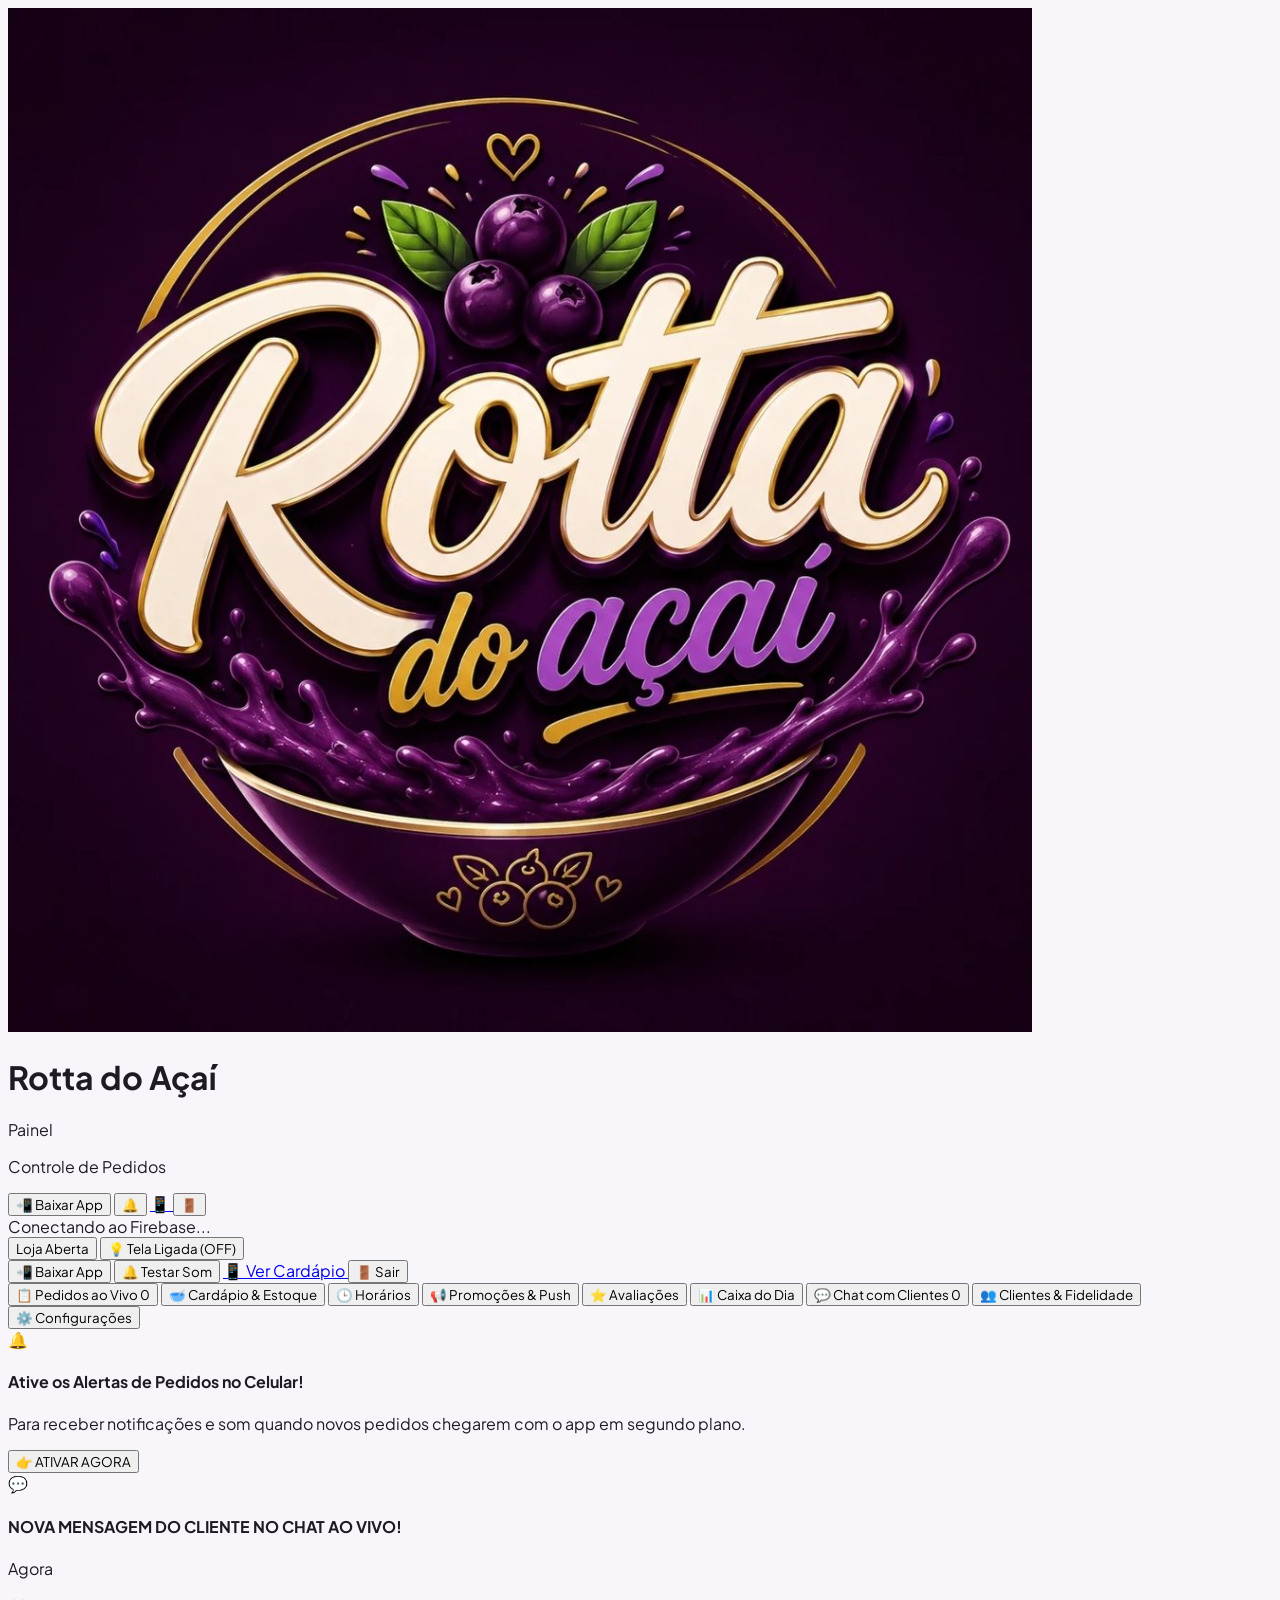
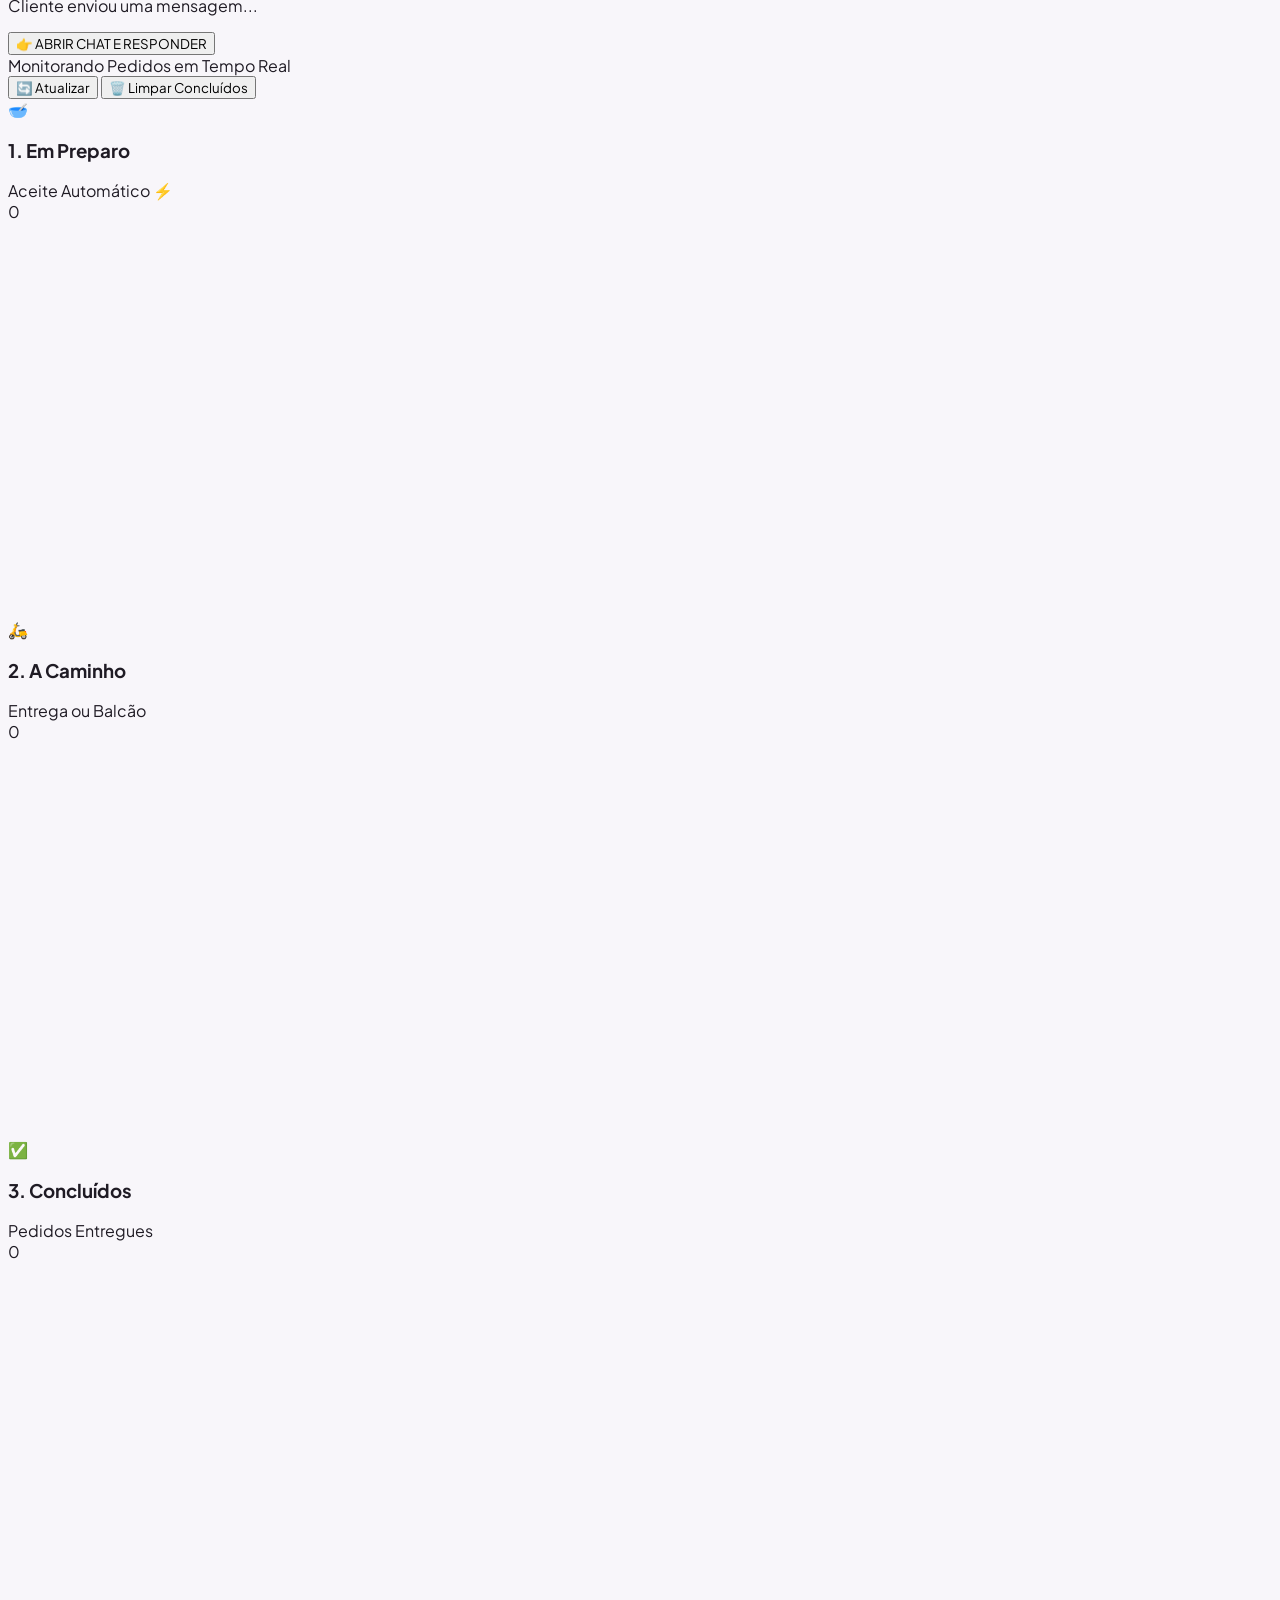
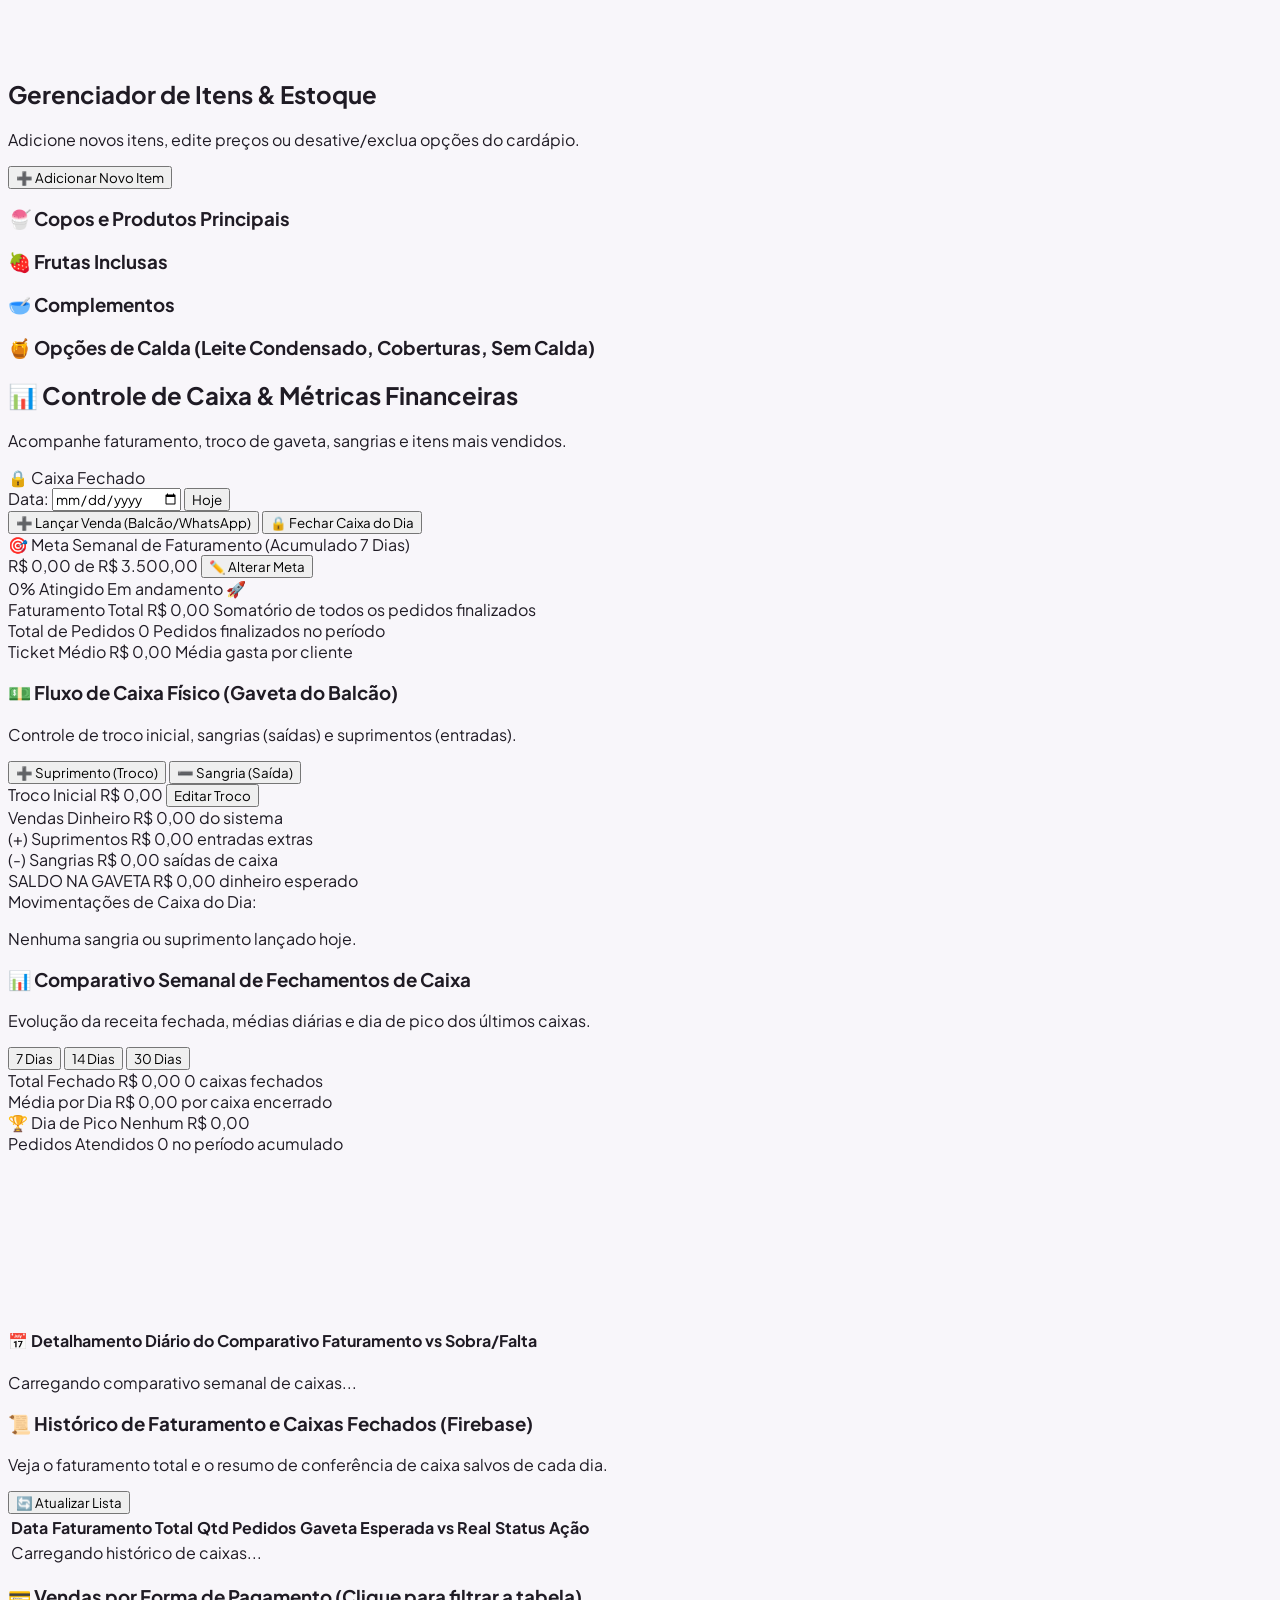
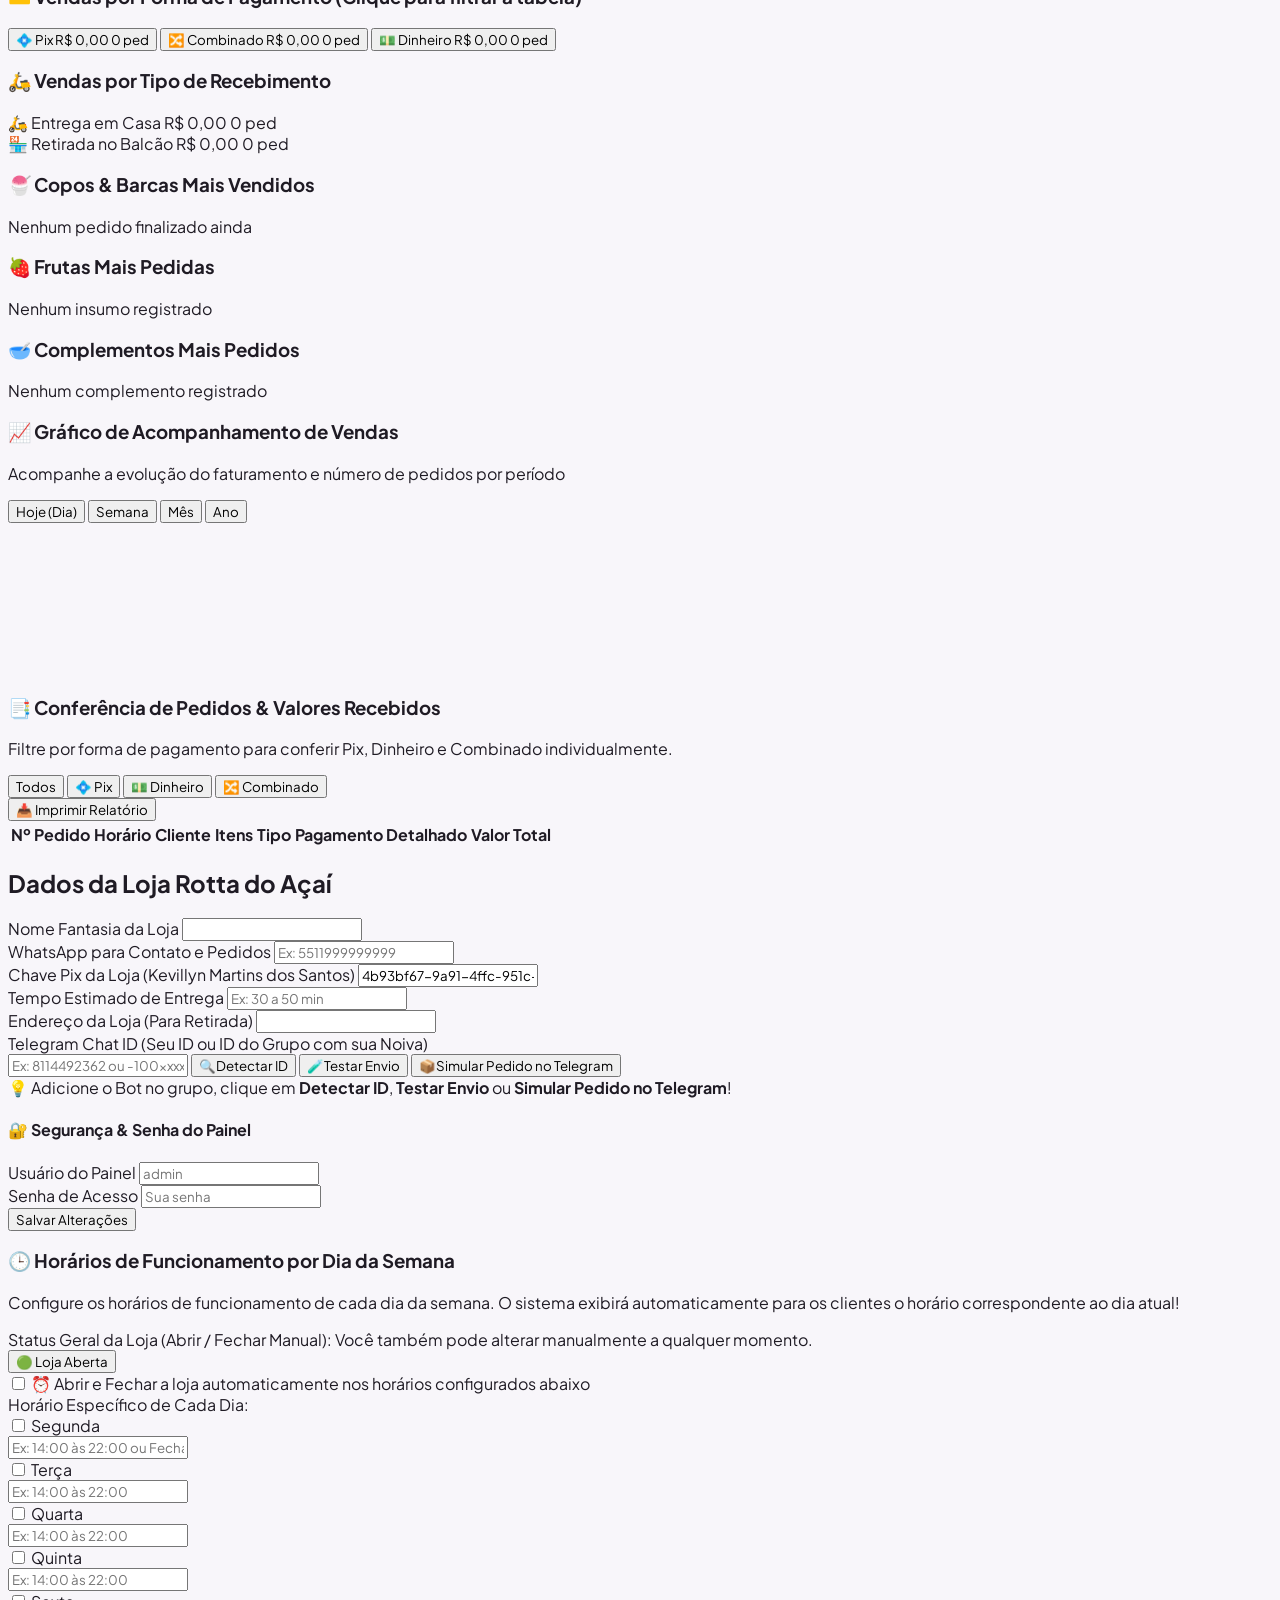
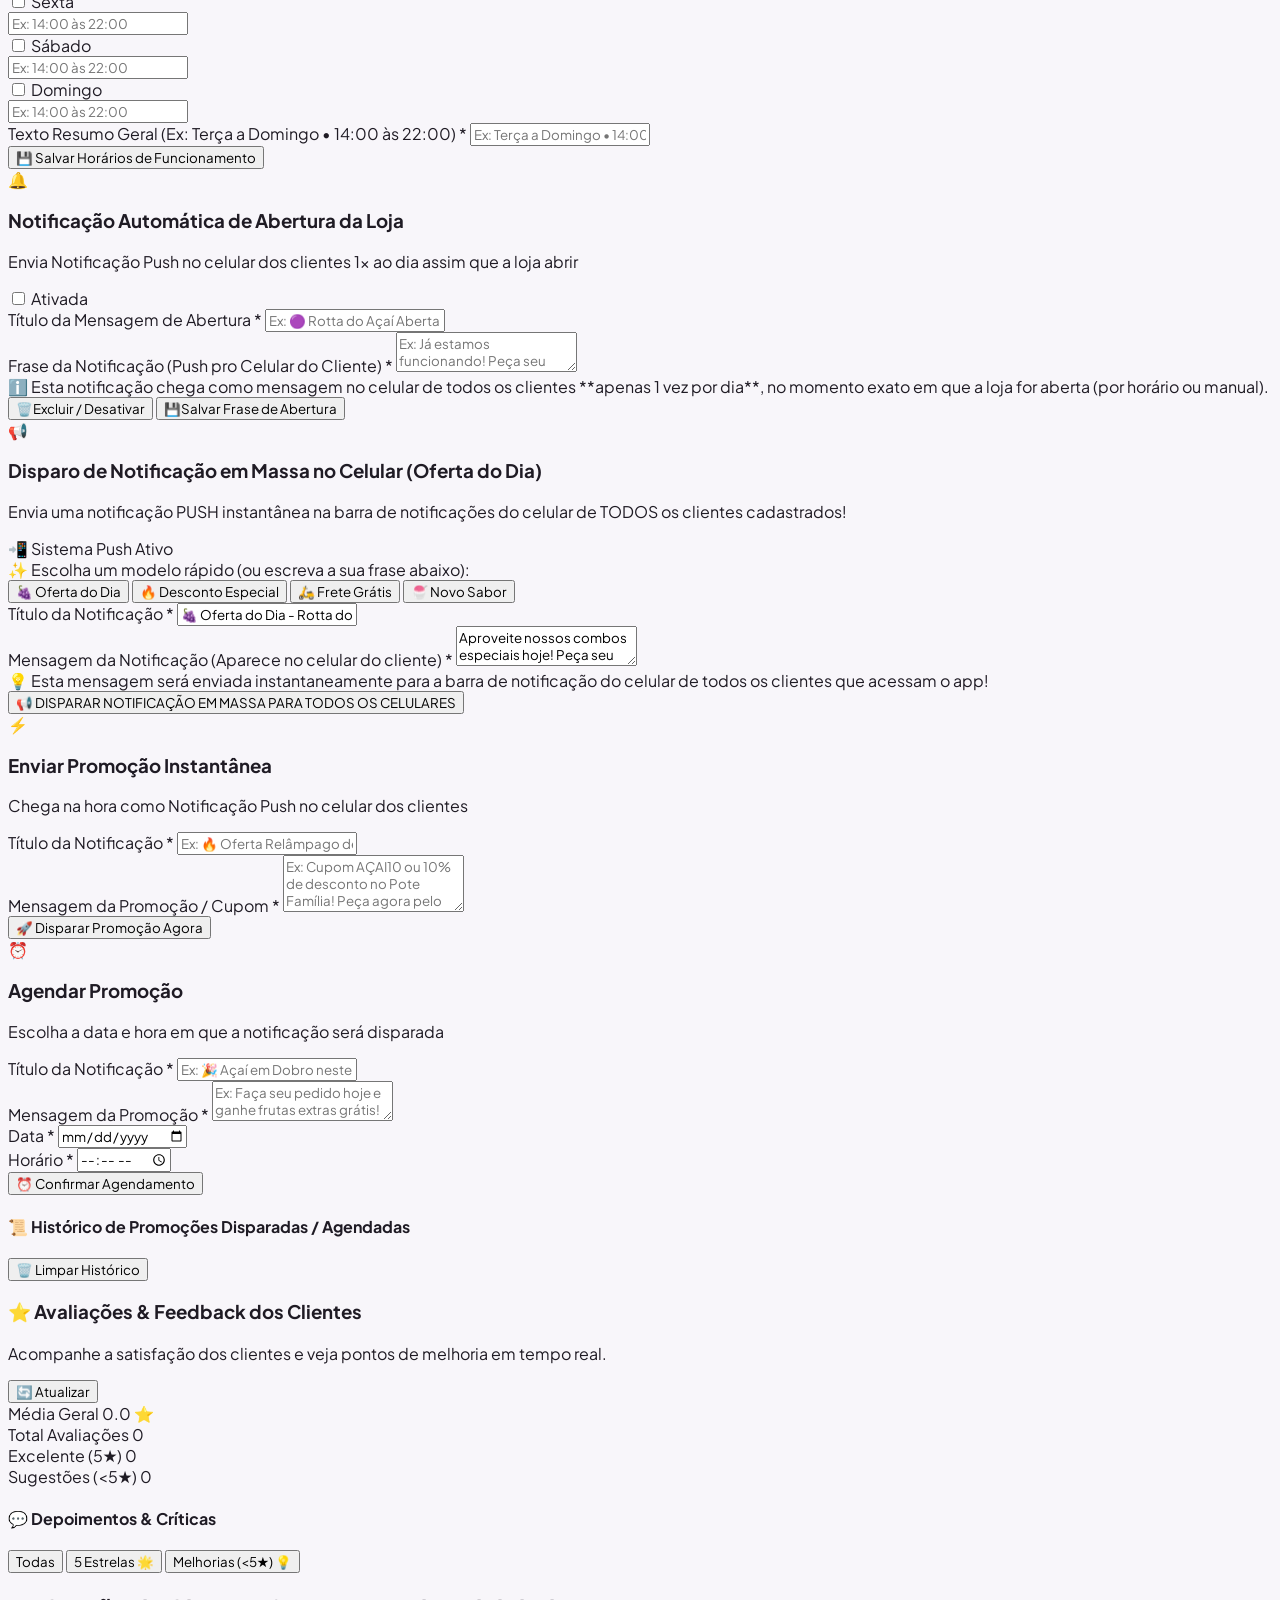
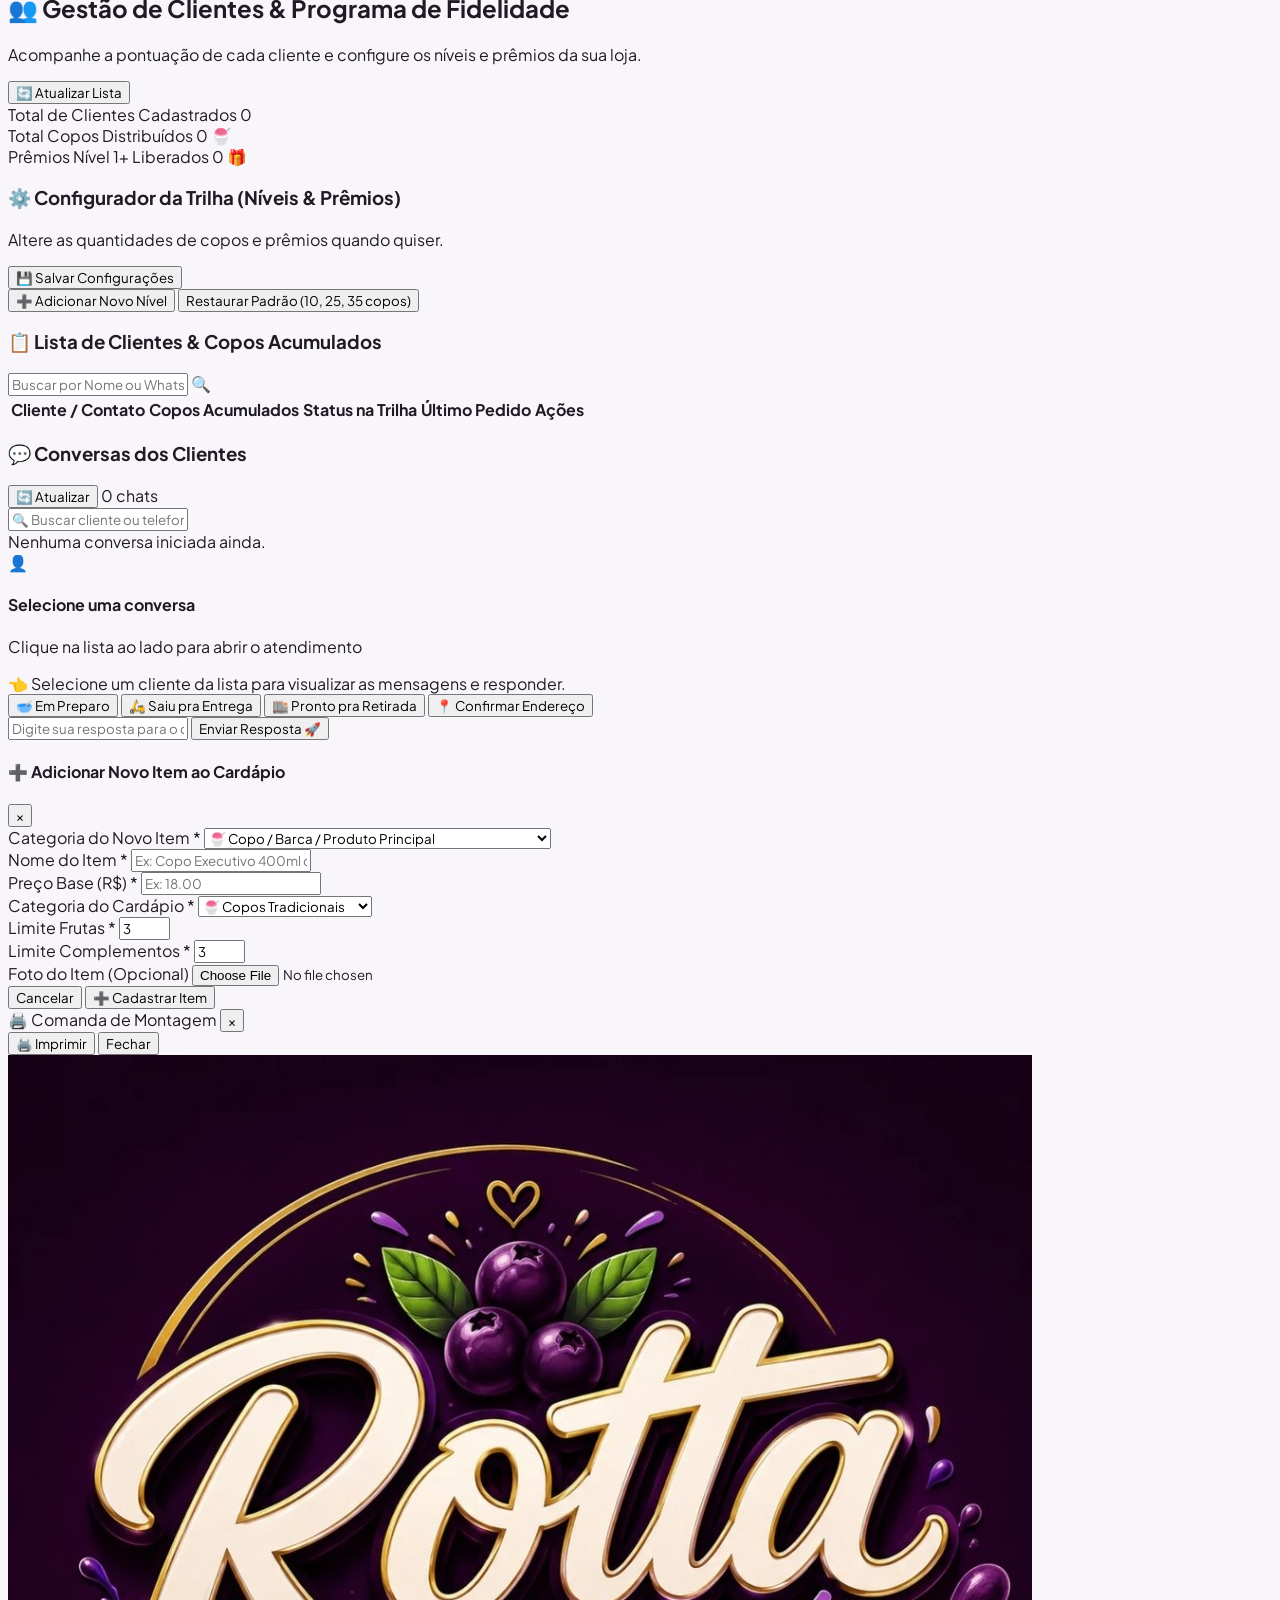
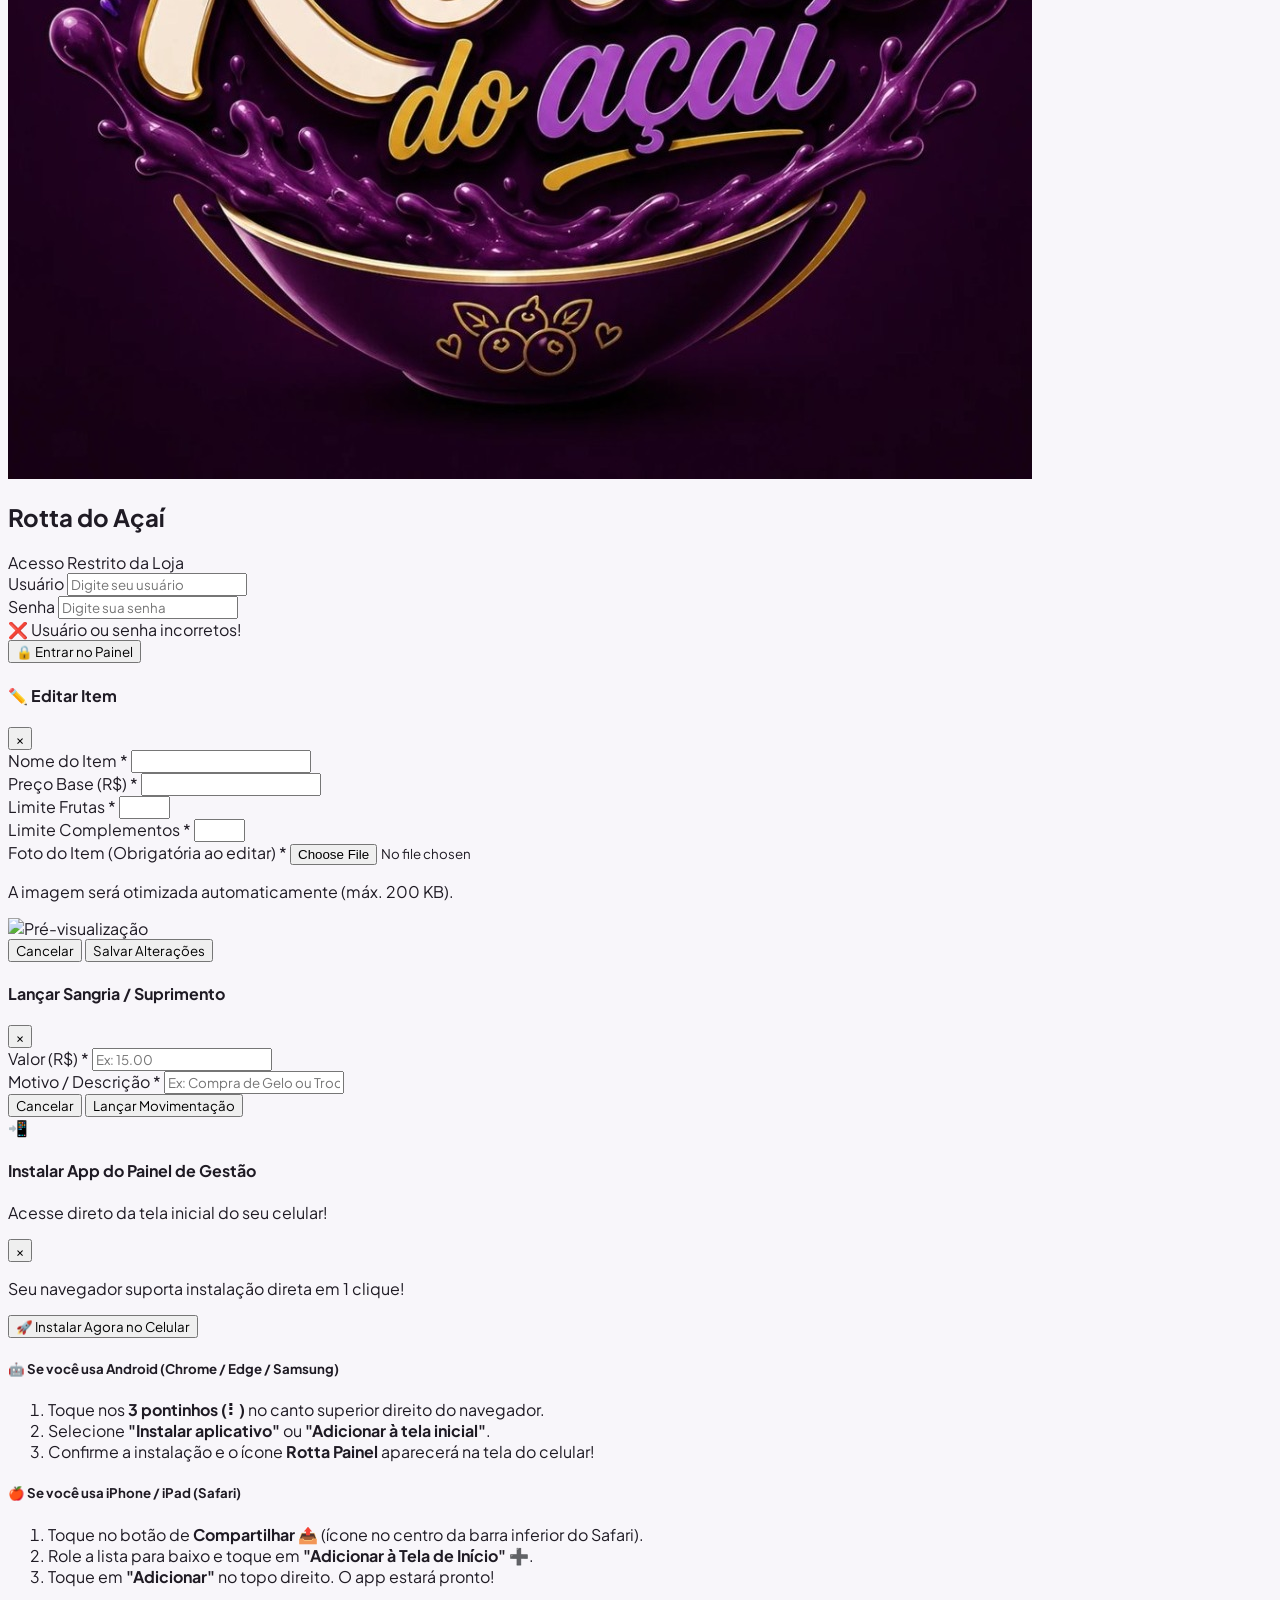
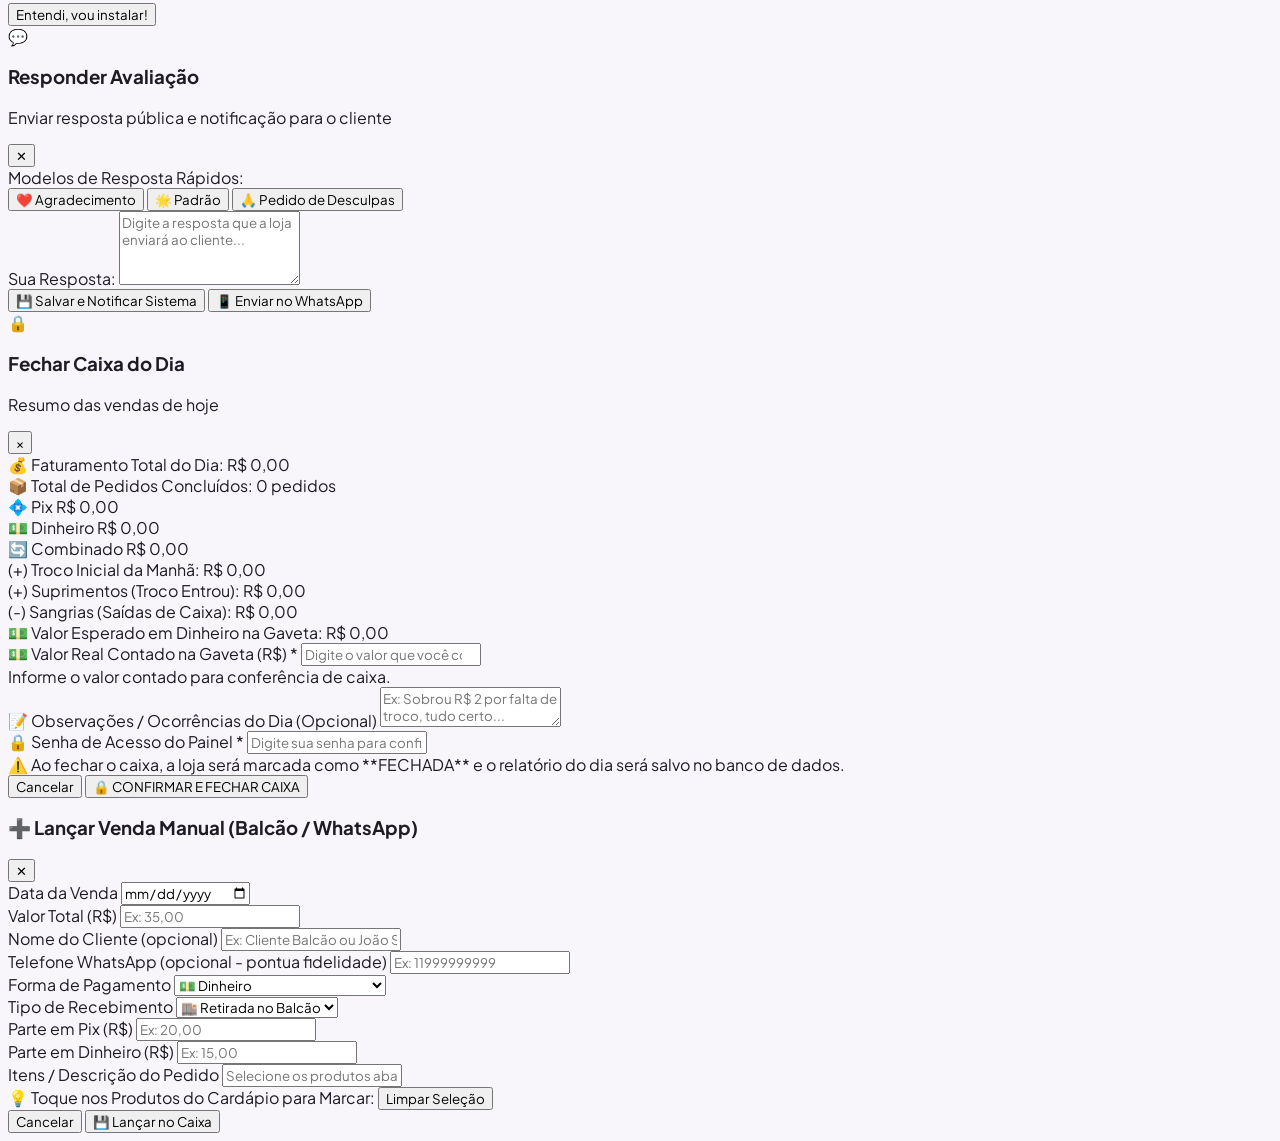
==== painel.html @ 2c7c7d67 "v102: Make sendChatMessage await REST patch write and add manual 🔄 Refresh button to chat panel" ====
<!DOCTYPE html>
<html lang="pt-BR">
<head>
  <meta charset="UTF-8">
  <meta name="viewport" content="width=device-width, initial-scale=1.0">
  <title>Rotta do Açaí | Painel de Gestão & Pedidos ao Vivo</title>

  <!-- PWA Meta Tags -->
  <link rel="manifest" href="manifest-painel.json">
  <meta name="theme-color" content="#4c0867">
  <meta name="apple-mobile-web-app-capable" content="yes">
  <meta name="apple-mobile-web-app-status-bar-style" content="black-translucent">
  <meta name="apple-mobile-web-app-title" content="Rotta Painel">
  <link rel="apple-touch-icon" href="assets/logo.jpg">
  
  <!-- Chart.js para Gráficos de Vendas -->
  <script src="https://cdn.jsdelivr.net/npm/chart.js"></script>

  <!-- Tailwind CSS -->
  <script src="https://cdn.tailwindcss.com"></script>
  <script>
    tailwind.config = {
      theme: {
        extend: {
          colors: {
            acai: {
              50: '#fdf8ff',
              100: '#f5e8fd',
              500: '#8b1bb7',
              600: '#6c1090',
              700: '#4c0867',
              800: '#320444',
              900: '#1e022b',
            },
            gold: {
              300: '#fde047',
              400: '#facc15',
              500: '#f5a623',
              600: '#d97706',
            }
          }
        }
      }
    }
  </script>

  <!-- Estilos Customizados -->
  <link rel="stylesheet" href="assets/styles.css">
</head>
<body class="bg-gray-100 text-gray-900 min-h-screen flex flex-col antialiased">

  <header class="bg-acai-900 text-white sticky top-0 z-40 border-b border-acai-700/80 shadow-md max-w-full overflow-hidden">
    <div class="max-w-7xl mx-auto px-3 sm:px-4 py-2.5 sm:py-3 flex flex-col md:flex-row md:items-center justify-between gap-2.5">
      
      <!-- Identificação da Loja & Ações Rápida Mobile -->
      <div class="flex items-center justify-between w-full md:w-auto">
        <div class="flex items-center space-x-2.5">
          <img src="assets/logo.jpg" alt="Rotta do Açaí" class="w-9 h-9 sm:w-10 sm:h-10 rounded-full border-2 border-gold-500 object-cover shadow shrink-0">
          <div>
            <div class="flex items-center space-x-1.5 flex-wrap">
              <h1 class="font-extrabold text-sm sm:text-base text-white">Rotta do Açaí</h1>
              <span class="text-[10px] sm:text-[11px] bg-purple-800/80 text-gold-400 font-semibold px-2 py-0.5 rounded border border-purple-600">
                Painel
              </span>
            </div>
            <p class="text-[11px] sm:text-xs text-purple-200">Controle de Pedidos</p>
          </div>
        </div>

        <!-- Botões de Ação Rápida Versão Mobile -->
        <div class="flex items-center gap-1.5 md:hidden">
          <button onclick="openInstallAppModal()" title="Baixar App de Gestão" class="px-2.5 py-1.5 rounded-xl bg-purple-700 hover:bg-purple-600 text-gold-300 border border-purple-500 text-xs font-bold transition flex items-center space-x-1 shadow">
            <span>📲</span>
            <span class="text-[11px] font-black">Baixar App</span>
          </button>
          <button onclick="testAudioAlert()" title="Testar toque de novo pedido" class="p-2 rounded-xl bg-acai-800 text-gold-400 border border-acai-600 text-xs font-semibold hover:bg-acai-700 transition">
            🔔
          </button>
          <a href="index.html" target="_blank" title="Ver Cardápio" class="p-2 rounded-xl bg-gold-500 text-acai-950 font-extrabold text-xs shadow hover:bg-gold-400 transition">
            📱
          </a>
          <button onclick="handlePanelLogout()" title="Sair do Painel" class="p-2 rounded-xl bg-red-900/60 text-red-200 border border-red-700/60 text-xs font-semibold hover:bg-red-800 transition">
            🚪
          </button>
        </div>
      </div>

      <!-- Status do Firebase e da Loja -->
      <div class="flex flex-wrap items-center justify-between sm:justify-end gap-2 w-full md:w-auto">
        <!-- Status do Banco de Dados Firebase -->
        <div id="firebase-status-badge" class="flex-1 sm:flex-initial flex items-center justify-center space-x-1.5 px-2.5 py-1.5 rounded-xl text-[11px] sm:text-xs font-bold bg-purple-950/80 text-yellow-300 border border-purple-700/60 shadow shrink-0 truncate">
          <span id="firebase-status-dot" class="w-2 h-2 rounded-full bg-yellow-400 animate-ping shrink-0"></span>
          <span id="firebase-status-text" class="truncate">Conectando ao Firebase...</span>
        </div>

        <!-- Chave Liga/Desliga Loja Aberta -->
        <button id="btn-toggle-store-status" onclick="toggleStoreOpenStatus()" class="flex-1 sm:flex-initial flex items-center justify-center space-x-2 px-3 py-1.5 rounded-xl font-bold text-[11px] sm:text-xs bg-emerald-600 hover:bg-emerald-700 text-white shadow transition shrink-0">
          <span class="w-2 h-2 rounded-full bg-white animate-pulse shrink-0"></span>
          <span id="store-status-text">Loja Aberta</span>
        </button>

        <!-- Manter Tela Ligada (Modo Cozinha) -->
        <button id="btn-wake-lock" onclick="toggleWakeLock()" title="Manter Tela do Celular Ligada na Cozinha" class="px-3 py-1.5 rounded-xl bg-purple-950/80 hover:bg-purple-900 text-purple-300 border border-purple-700/60 text-[11px] sm:text-xs font-bold transition flex items-center space-x-1.5 shadow shrink-0">
          <span id="wake-lock-status-text">💡 Tela Ligada (OFF)</span>
        </button>

        <!-- Botões de Ação Desktop -->
        <div class="hidden md:flex items-center space-x-2">
          <button onclick="openInstallAppModal()" title="Baixar / Instalar App de Gestão no Celular" class="px-3 py-1.5 rounded-xl bg-purple-700 hover:bg-purple-600 text-gold-300 border border-purple-500 text-xs font-bold shadow flex items-center space-x-1.5 transition">
            <span>📲</span>
            <span>Baixar App</span>
          </button>
          <button onclick="testAudioAlert()" title="Testar toque de novo pedido" class="px-3 py-1.5 rounded-xl bg-acai-800 hover:bg-acai-700 text-gold-400 border border-acai-600 text-xs font-semibold flex items-center space-x-1.5 transition">
            <span>🔔</span>
            <span>Testar Som</span>
          </button>
          <a href="index.html" target="_blank" class="px-3.5 py-1.5 rounded-xl bg-gold-500 hover:bg-gold-400 text-acai-950 font-extrabold text-xs shadow flex items-center space-x-1.5 transition">
            <span>📱</span>
            <span>Ver Cardápio</span>
          </a>
          <button onclick="handlePanelLogout()" title="Sair do Painel" class="px-3 py-1.5 rounded-xl bg-red-900/60 hover:bg-red-800 text-red-200 border border-red-700/60 text-xs font-semibold flex items-center space-x-1 transition">
            <span>🚪</span>
            <span>Sair</span>
          </button>
        </div>
      </div>

    </div>

    <!-- Navegação por Abas (Rolagem Horizontal sem quebrar texto) -->
    <div class="max-w-7xl mx-auto px-3 sm:px-4 flex space-x-1.5 overflow-x-auto border-t border-acai-800 pt-1.5 pb-1.5 no-scrollbar max-w-full">
      <button onclick="switchTab('kanban')" id="tab-btn-kanban" class="tab-button px-3.5 py-2 text-xs font-bold rounded-xl transition bg-acai-800 text-gold-400 flex items-center space-x-1.5 shrink-0 whitespace-nowrap">
        <span>📋 Pedidos ao Vivo</span>
        <span id="kanban-new-badge" class="bg-red-500 text-white text-[10px] px-1.5 py-0.2 rounded-full hidden">0</span>
      </button>
      <button onclick="switchTab('estoque')" id="tab-btn-estoque" class="tab-button px-3.5 py-2 text-xs font-bold rounded-xl transition text-purple-200 hover:bg-acai-800 flex items-center space-x-1.5 shrink-0 whitespace-nowrap">
        <span>🥣 Cardápio & Estoque</span>
      </button>
      <button onclick="switchTab('horarios')" id="tab-btn-horarios" class="tab-button px-3.5 py-2 text-xs font-bold rounded-xl transition text-purple-200 hover:bg-acai-800 flex items-center space-x-1.5 shrink-0 whitespace-nowrap">
        <span>🕒 Horários</span>
      </button>
      <button onclick="switchTab('promocoes')" id="tab-btn-promocoes" class="tab-button px-3.5 py-2 text-xs font-bold rounded-xl transition text-purple-200 hover:bg-acai-800 flex items-center space-x-1.5 shrink-0 whitespace-nowrap">
        <span>📢 Promoções & Push</span>
      </button>
      <button onclick="switchTab('avaliacoes')" id="tab-btn-avaliacoes" class="tab-button px-3.5 py-2 text-xs font-bold rounded-xl transition text-purple-200 hover:bg-acai-800 flex items-center space-x-1.5 shrink-0 whitespace-nowrap">
        <span>⭐ Avaliações</span>
      </button>
      <button onclick="switchTab('caixa')" id="tab-btn-caixa" class="tab-button px-3.5 py-2 text-xs font-bold rounded-lg transition text-purple-200 hover:bg-acai-800 flex items-center space-x-1.5 shrink-0 whitespace-nowrap">
        <span>📊 Caixa do Dia</span>
      </button>
      <button onclick="switchTab('chat')" id="tab-btn-chat" class="tab-button px-3.5 py-2 text-xs font-bold rounded-xl transition text-purple-200 hover:bg-acai-800 flex items-center space-x-1.5 shrink-0 whitespace-nowrap relative">
        <span>💬 Chat com Clientes</span>
        <span id="painel-chat-badge" class="bg-rose-500 text-white text-[10px] px-1.5 py-0.2 rounded-full hidden">0</span>
      </button>
      <button onclick="switchTab('fidelidade')" id="tab-btn-fidelidade" class="tab-button px-3.5 py-2 text-xs font-bold rounded-lg transition text-purple-200 hover:bg-acai-800 flex items-center space-x-1.5 shrink-0 whitespace-nowrap">
        <span>👥 Clientes & Fidelidade</span>
      </button>
      <button onclick="switchTab('config')" id="tab-btn-config" class="tab-button px-3.5 py-2 text-xs font-bold rounded-lg transition text-purple-200 hover:bg-acai-800 flex items-center space-x-1.5 shrink-0 whitespace-nowrap">
        <span>⚙️ Configurações</span>
      </button>
    </div>
  </header>

  <!-- =====================================================================
       CONTEÚDO PRINCIPAL (ABAS)
       ===================================================================== -->
  <main class="flex-1 max-w-7xl w-full mx-auto p-3 sm:p-4 md:p-6 overflow-x-hidden">

    <!-- BANNER ALERTA DE PERMISSÃO DE NOTIFICAÇÃO NO CELULAR -->
    <div id="notification-permission-banner" class="hidden bg-amber-500 text-acai-950 p-3 rounded-2xl shadow-md border-2 border-amber-300 flex items-center justify-between gap-3 mb-4 animate-bounce">
      <div class="flex items-center space-x-2.5">
        <span class="text-2xl shrink-0">🔔</span>
        <div>
          <h4 class="font-black text-xs uppercase tracking-wide">Ative os Alertas de Pedidos no Celular!</h4>
          <p class="text-[11px] font-bold text-acai-900 leading-tight">Para receber notificações e som quando novos pedidos chegarem com o app em segundo plano.</p>
        </div>
      </div>
      <button onclick="requestNotificationPermission()" class="bg-acai-950 hover:bg-black text-gold-400 font-black text-xs px-3.5 py-2 rounded-xl shadow shrink-0">
        👉 ATIVAR AGORA
    </div>

    <!-- BANNER ALERTA DE MENSAGEM DE CHAT DO CLIENTE EM TEMPO REAL -->
    <div id="painel-chat-alert-banner" class="hidden bg-gradient-to-r from-purple-950 via-acai-900 to-purple-900 text-white p-3.5 px-4 rounded-2xl shadow-xl border-2 border-gold-400 flex items-center justify-between gap-3 mb-4 animate-pulse">
      <div class="flex items-center space-x-3 min-w-0 flex-1">
        <div class="w-10 h-10 rounded-2xl bg-gold-400 text-acai-950 flex items-center justify-center font-black text-xl shrink-0 shadow">
          💬
        </div>
        <div class="min-w-0 flex-1">
          <div class="flex items-center space-x-2">
            <h4 class="font-black text-xs text-gold-300 uppercase tracking-wide">NOVA MENSAGEM DO CLIENTE NO CHAT AO VIVO!</h4>
            <span id="chat-alert-time" class="text-[10px] bg-purple-800/80 text-purple-200 px-2 py-0.5 rounded-full border border-purple-600">Agora</span>
          </div>
          <p id="chat-alert-text" class="text-xs font-bold text-white truncate mt-0.5">Cliente enviou uma mensagem...</p>
        </div>
      </div>
      <button onclick="openChatFromAlertBanner()" class="bg-gold-400 hover:bg-gold-300 text-acai-950 font-black text-xs px-4 py-2.5 rounded-xl shadow-lg transition shrink-0 transform active:scale-95 flex items-center space-x-1 border border-gold-200">
        <span>👉 ABRIR CHAT E RESPONDER</span>
      </button>
    </div>

    <!-- ABA 1: KANBAN DE PEDIDOS AO VIVO -->
    <div id="tab-content-kanban" class="space-y-4">
      <div class="bg-white p-3 sm:p-3.5 rounded-2xl border border-gray-200 shadow-sm flex flex-col sm:flex-row items-start sm:items-center justify-between gap-2.5">
        <div class="flex items-center space-x-2">
          <span class="inline-block w-2.5 h-2.5 rounded-full bg-emerald-500 animate-ping"></span>
          <span class="text-xs font-bold text-gray-700 uppercase tracking-wide">Monitorando Pedidos em Tempo Real</span>
        </div>
        <div class="flex items-center space-x-2 w-full sm:w-auto justify-end">
          <button onclick="renderKanbanBoard()" class="text-xs text-acai-700 hover:text-acai-900 font-bold px-3 py-1.5 rounded-lg border border-purple-200 hover:bg-purple-50 transition">
            🔄 Atualizar
          </button>
          <button onclick="confirmClearOrders()" class="text-xs text-red-500 hover:text-red-700 font-semibold px-3 py-1.5 rounded-lg border border-red-200 hover:bg-red-50 transition">
            🗑️ Limpar Concluídos
          </button>
        </div>
      </div>

      <div class="grid grid-cols-1 md:grid-cols-3 gap-4 items-start">
        <!-- Coluna 1: Em Preparo -->
        <div class="kanban-column bg-white rounded-2xl border-2 border-amber-300 shadow-sm flex flex-col overflow-hidden">
          <div class="bg-amber-100/90 px-4 py-3 border-b border-amber-200 flex items-center justify-between">
            <div class="flex items-center space-x-2">
              <span class="text-base">🥣</span>
              <div>
                <h3 class="font-extrabold text-amber-950 text-xs uppercase tracking-wider">1. Em Preparo</h3>
                <span class="text-[10px] text-amber-700 font-semibold block">Aceite Automático ⚡</span>
              </div>
            </div>
            <span id="count-col-preparo" class="w-7 h-7 rounded-full bg-amber-500 text-white font-extrabold text-xs flex items-center justify-center shadow">
              0
            </span>
          </div>
          <div id="column-preparo" class="p-3 space-y-3 min-h-[480px] overflow-y-auto"></div>
        </div>

        <!-- Coluna 2: A Caminho -->
        <div class="kanban-column bg-white rounded-2xl border-2 border-purple-200 shadow-sm flex flex-col overflow-hidden">
          <div class="bg-purple-100/90 px-4 py-3 border-b border-purple-200 flex items-center justify-between">
            <div class="flex items-center space-x-2">
              <span class="text-base">🛵</span>
              <div>
                <h3 class="font-extrabold text-purple-950 text-xs uppercase tracking-wider">2. A Caminho</h3>
                <span class="text-[10px] text-purple-700 font-semibold block">Entrega ou Balcão</span>
              </div>
            </div>
            <span id="count-col-entrega" class="w-7 h-7 rounded-full bg-purple-600 text-white font-extrabold text-xs flex items-center justify-center shadow">
              0
            </span>
          </div>
          <div id="column-entrega" class="p-3 space-y-3 min-h-[480px] overflow-y-auto"></div>
        </div>

        <!-- Coluna 3: Concluídos -->
        <div class="kanban-column bg-white rounded-2xl border-2 border-emerald-200 shadow-sm flex flex-col overflow-hidden">
          <div class="bg-emerald-100/90 px-4 py-3 border-b border-emerald-200 flex items-center justify-between">
            <div class="flex items-center space-x-2">
              <span class="text-base">✅</span>
              <div>
                <h3 class="font-extrabold text-emerald-950 text-xs uppercase tracking-wider">3. Concluídos</h3>
                <span class="text-[10px] text-emerald-700 font-semibold block">Pedidos Entregues</span>
              </div>
            </div>
            <span id="count-col-concluido" class="w-7 h-7 rounded-full bg-emerald-600 text-white font-extrabold text-xs flex items-center justify-center shadow">
              0
            </span>
          </div>
          <div id="column-concluido" class="p-3 space-y-3 min-h-[480px] overflow-y-auto"></div>
        </div>
      </div>
    </div>

    <!-- ABA 2: GESTÃO DE CARDÁPIO & ESTOQUE -->
    <div id="tab-content-estoque" class="hidden space-y-6">
      <div class="bg-white p-5 rounded-2xl border border-gray-200 shadow-sm">
        <div class="flex items-center justify-between mb-4 border-b border-gray-100 pb-3">
          <div>
            <h2 class="text-base font-extrabold text-gray-900">Gerenciador de Itens & Estoque</h2>
            <p class="text-xs text-gray-500">Adicione novos itens, edite preços ou desative/exclua opções do cardápio.</p>
          </div>
          <button onclick="openAddNewItemModal()" class="bg-gold-500 hover:bg-gold-400 text-acai-950 font-black text-xs px-4 py-2 rounded-xl shadow transition transform active:scale-95 flex items-center space-x-1.5">
            <span>➕</span>
            <span>Adicionar Novo Item</span>
          </button>
        </div>

        <div class="space-y-6">
          <div>
            <h3 class="text-xs font-bold uppercase tracking-wider text-acai-800 mb-3 flex items-center gap-1.5">
              <span>🍧</span> Copos e Produtos Principais
            </h3>
            <div id="stock-products-list" class="grid grid-cols-1 sm:grid-cols-2 lg:grid-cols-3 gap-3"></div>
          </div>

          <div class="pt-4 border-t border-gray-100">
            <h3 class="text-xs font-bold uppercase tracking-wider text-amber-700 mb-3 flex items-center gap-1.5">
              <span>🍓</span> Frutas Inclusas
            </h3>
            <div id="stock-addons-list" class="grid grid-cols-1 sm:grid-cols-2 lg:grid-cols-3 gap-3"></div>
          </div>

          <div class="pt-4 border-t border-gray-100">
            <h3 class="text-xs font-bold uppercase tracking-wider text-purple-800 mb-3 flex items-center gap-1.5">
              <span>🥣</span> Complementos
            </h3>
            <div id="stock-toppings-list" class="grid grid-cols-1 sm:grid-cols-2 lg:grid-cols-3 gap-3"></div>
          </div>

          <div class="pt-4 border-t border-gray-100">
            <h3 class="text-xs font-bold uppercase tracking-wider text-amber-800 mb-3 flex items-center gap-1.5">
              <span>🍯</span> Opções de Calda (Leite Condensado, Coberturas, Sem Calda)
            </h3>
            <div id="stock-caldas-list" class="grid grid-cols-1 sm:grid-cols-2 lg:grid-cols-3 gap-3"></div>
          </div>
        </div>
      </div>
    </div>

    <!-- ABA 3: CAIXA DO DIA E MÉTRICAS -->
    <div id="tab-content-caixa" class="hidden space-y-6">
      
      <!-- Cabeçalho com Filtro de Data -->
      <div class="bg-white p-4 rounded-2xl border border-gray-200 shadow-sm flex flex-col md:flex-row items-start md:items-center justify-between gap-3">
        <div>
          <h2 class="text-base font-black text-gray-900 flex items-center gap-2">
            <span>📊</span> Controle de Caixa & Métricas Financeiras
          </h2>
          <p class="text-xs text-gray-500 mt-0.5">Acompanhe faturamento, troco de gaveta, sangrias e itens mais vendidos.</p>
        </div>

        <!-- Filtro de Data e Fechar Caixa -->
        <div class="flex items-center space-x-2 w-full md:w-auto flex-wrap gap-y-2">
          <div id="caixa-closed-status-badge" class="hidden text-[11px] font-black bg-rose-100 text-rose-800 px-3 py-1.5 rounded-xl border border-rose-200">
            🔒 Caixa Fechado
          </div>

          <div class="flex items-center space-x-1.5 bg-purple-50 p-1.5 rounded-xl border border-purple-100">
            <span class="text-xs font-bold text-acai-900 pl-1">Data:</span>
            <input type="date" id="caixa-date-filter" onchange="handleCaixaDateChange()" class="text-xs font-extrabold text-acai-900 bg-white border border-gray-300 rounded-lg px-2.5 py-1 focus:outline-none focus:border-acai-600">
            <button onclick="setCaixaDateToday()" class="text-[11px] bg-acai-800 text-gold-400 font-bold px-2.5 py-1 rounded-lg hover:bg-acai-700 transition">
              Hoje
            </button>
          </div>

          <button onclick="openManualOrderModal()" class="px-4 py-2 rounded-xl bg-emerald-600 hover:bg-emerald-700 text-white font-black text-xs shadow-md transition flex items-center space-x-1">
            <span>➕</span>
            <span>Lançar Venda (Balcão/WhatsApp)</span>
          </button>

          <button onclick="openCloseCaixaModal()" class="px-4 py-2 rounded-xl bg-rose-700 hover:bg-rose-800 text-white font-black text-xs shadow-md transition flex items-center space-x-1">
            <span>🔒</span>
            <span>Fechar Caixa do Dia</span>
          </button>
        </div>
      </div>

      <!-- Barra da Meta Semanal de Faturamento -->
      <div class="bg-gradient-to-r from-purple-950 via-acai-900 to-acai-800 text-white p-4.5 rounded-2xl shadow-sm space-y-2 border border-purple-700">
        <div class="flex items-center justify-between text-xs flex-wrap gap-2">
          <div class="flex items-center space-x-2">
            <span class="text-base">🎯</span>
            <span class="font-extrabold uppercase tracking-wide text-purple-200">Meta Semanal de Faturamento (Acumulado 7 Dias)</span>
          </div>
          <div class="flex items-center space-x-2">
            <span id="caixa-goal-text" class="font-black text-gold-400 text-sm">R$ 0,00 de R$ 3.500,00</span>
            <button onclick="promptEditWeeklyGoal()" title="Alterar Meta Semanal" class="text-[10px] bg-purple-800/80 hover:bg-purple-700 text-purple-200 font-bold px-2.5 py-1 rounded-lg border border-purple-600 transition">
              ✏️ Alterar Meta
            </button>
          </div>
        </div>
        <div class="w-full bg-purple-950/80 rounded-full h-3.5 overflow-hidden border border-purple-700/80 p-0.5 shadow-inner">
          <div id="caixa-goal-bar" class="bg-gradient-to-r from-gold-500 via-emerald-400 to-emerald-500 h-full rounded-full transition-all duration-500" style="width: 0%"></div>
        </div>
        <div class="flex justify-between text-[11px] text-purple-300 font-semibold">
          <span id="caixa-goal-percent">0% Atingido</span>
          <span id="caixa-goal-status">Em andamento 🚀</span>
        </div>
      </div>

      <!-- Cards Principais de Faturamento -->
      <div class="grid grid-cols-1 sm:grid-cols-3 gap-4">
        <div class="bg-gradient-to-br from-acai-800 to-acai-900 text-white p-5 rounded-2xl shadow-lg border border-acai-700">
          <span class="text-xs font-semibold text-purple-200 block uppercase tracking-wider">Faturamento Total</span>
          <span id="metric-revenue-today" class="text-3xl font-black text-gold-400 mt-2 block">R$ 0,00</span>
          <span id="metric-revenue-subtitle" class="text-[11px] text-purple-300 mt-1 block">Somatório de todos os pedidos finalizados</span>
        </div>

        <div class="bg-white p-5 rounded-2xl shadow-sm border border-gray-200">
          <span class="text-xs font-semibold text-gray-500 block uppercase tracking-wider">Total de Pedidos</span>
          <span id="metric-orders-count" class="text-3xl font-black text-acai-900 mt-2 block">0</span>
          <span class="text-[11px] text-gray-400 mt-1 block">Pedidos finalizados no período</span>
        </div>

        <div class="bg-white p-5 rounded-2xl shadow-sm border border-gray-200">
          <span class="text-xs font-semibold text-gray-500 block uppercase tracking-wider">Ticket Médio</span>
          <span id="metric-average-ticket" class="text-3xl font-black text-emerald-600 mt-2 block">R$ 0,00</span>
          <span class="text-[11px] text-gray-400 mt-1 block">Média gasta por cliente</span>
        </div>
      </div>

      <!-- Fluxo de Caixa Físico (Gaveta, Troco Inicial, Sangria e Suprimento) -->
      <div class="bg-white p-5 rounded-2xl border border-gray-200 shadow-sm space-y-4">
        <div class="flex items-center justify-between border-b border-gray-100 pb-3 flex-wrap gap-2">
          <div>
            <h3 class="text-sm font-extrabold text-gray-900 flex items-center gap-2">
              <span>💵</span> Fluxo de Caixa Físico (Gaveta do Balcão)
            </h3>
            <p class="text-xs text-gray-500 mt-0.5">Controle de troco inicial, sangrias (saídas) e suprimentos (entradas).</p>
          </div>
          <div class="flex items-center space-x-2">
            <button onclick="openCashTransactionModal('suprimento')" class="bg-emerald-600 hover:bg-emerald-700 text-white font-bold text-xs px-3 py-1.5 rounded-xl shadow transition flex items-center gap-1">
              <span>➕</span> Suprimento (Troco)
            </button>
            <button onclick="openCashTransactionModal('sangria')" class="bg-rose-600 hover:bg-rose-700 text-white font-bold text-xs px-3 py-1.5 rounded-xl shadow transition flex items-center gap-1">
              <span>➖</span> Sangria (Saída)
            </button>
          </div>
        </div>

        <div class="grid grid-cols-2 md:grid-cols-5 gap-3 text-center">
          <div class="bg-gray-50 p-3 rounded-xl border border-gray-200">
            <span class="text-[11px] text-gray-500 font-bold block">Troco Inicial</span>
            <span id="caixa-initial-cash" class="text-sm font-black text-gray-800 block mt-1">R$ 0,00</span>
            <button onclick="promptEditInitialCash()" class="text-[10px] text-acai-700 hover:text-acai-900 font-bold underline mt-0.5 block mx-auto">Editar Troco</button>
          </div>

          <div class="bg-emerald-50/70 p-3 rounded-xl border border-emerald-100">
            <span class="text-[11px] text-emerald-800 font-bold block">Vendas Dinheiro</span>
            <span id="caixa-cash-sales" class="text-sm font-black text-emerald-900 block mt-1">R$ 0,00</span>
            <span class="text-[10px] text-emerald-700 font-semibold block">do sistema</span>
          </div>

          <div class="bg-blue-50/70 p-3 rounded-xl border border-blue-100">
            <span class="text-[11px] text-blue-800 font-bold block">(+) Suprimentos</span>
            <span id="caixa-total-suprimentos" class="text-sm font-black text-blue-900 block mt-1">R$ 0,00</span>
            <span class="text-[10px] text-blue-700 font-semibold block">entradas extras</span>
          </div>

          <div class="bg-rose-50/70 p-3 rounded-xl border border-rose-100">
            <span class="text-[11px] text-rose-800 font-bold block">(-) Sangrias</span>
            <span id="caixa-total-sangrias" class="text-sm font-black text-rose-900 block mt-1">R$ 0,00</span>
            <span class="text-[10px] text-rose-700 font-semibold block">saídas de caixa</span>
          </div>

          <div class="col-span-2 md:col-span-1 bg-amber-50 p-3 rounded-xl border border-amber-200 shadow-sm">
            <span class="text-[11px] text-amber-900 font-black block">SALDO NA GAVETA</span>
            <span id="caixa-expected-drawer" class="text-base font-black text-amber-950 block mt-1">R$ 0,00</span>
            <span class="text-[10px] text-amber-800 font-bold block">dinheiro esperado</span>
          </div>
        </div>

        <!-- Histórico de Sangrias e Suprimentos -->
        <div id="caixa-transactions-history" class="pt-3 border-t border-gray-100">
          <span class="text-xs font-bold text-gray-700 block mb-2">Movimentações de Caixa do Dia:</span>
          <div id="caixa-transactions-list" class="space-y-1.5 text-xs">
            <p class="text-gray-400 italic text-center text-[11px] py-1">Nenhuma sangria ou suprimento lançado hoje.</p>
          </div>
        </div>
      </div>

      <!-- Card: Comparativo Semanal de Fechamentos de Caixa -->
      <div class="bg-gradient-to-br from-purple-900 via-acai-900 to-acai-950 text-white p-5 rounded-2xl border border-purple-700 shadow-lg space-y-4">
        <div class="flex flex-col sm:flex-row items-start sm:items-center justify-between gap-3 border-b border-purple-700/60 pb-3">
          <div>
            <h3 class="font-black text-base text-gold-400 flex items-center gap-2">
              <span>📊</span> Comparativo Semanal de Fechamentos de Caixa
            </h3>
            <p class="text-xs text-purple-200">Evolução da receita fechada, médias diárias e dia de pico dos últimos caixas.</p>
          </div>

          <!-- Filtro de Período do Fechamento -->
          <div class="flex items-center space-x-1.5 bg-purple-950/80 p-1.5 rounded-xl border border-purple-700 shrink-0">
            <button onclick="changeWeeklyClosureTimeframe(7)" id="closure-tf-7" class="px-3 py-1 rounded-lg text-xs font-black transition bg-gold-400 text-acai-950 shadow-sm">7 Dias</button>
            <button onclick="changeWeeklyClosureTimeframe(14)" id="closure-tf-14" class="px-3 py-1 rounded-lg text-xs font-black transition text-purple-300 hover:bg-purple-800">14 Dias</button>
            <button onclick="changeWeeklyClosureTimeframe(30)" id="closure-tf-30" class="px-3 py-1 rounded-lg text-xs font-black transition text-purple-300 hover:bg-purple-800">30 Dias</button>
          </div>
        </div>

        <!-- Metric Cards Principais do Período -->
        <div class="grid grid-cols-2 md:grid-cols-4 gap-3 text-center">
          <div class="bg-purple-950/60 p-3 rounded-xl border border-purple-700/70">
            <span class="text-[10px] uppercase font-bold text-purple-300 block">Total Fechado</span>
            <span id="weekly-closure-total-rev" class="text-lg font-black text-gold-400 block mt-1">R$ 0,00</span>
            <span id="weekly-closure-closed-days-count" class="text-[10px] text-purple-300 block">0 caixas fechados</span>
          </div>

          <div class="bg-purple-950/60 p-3 rounded-xl border border-purple-700/70">
            <span class="text-[10px] uppercase font-bold text-purple-300 block">Média por Dia</span>
            <span id="weekly-closure-avg-rev" class="text-lg font-black text-emerald-400 block mt-1">R$ 0,00</span>
            <span class="text-[10px] text-purple-300 block">por caixa encerrado</span>
          </div>

          <div class="bg-purple-950/60 p-3 rounded-xl border border-purple-700/70">
            <span class="text-[10px] uppercase font-bold text-purple-300 block">🏆 Dia de Pico</span>
            <span id="weekly-closure-peak-day" class="text-sm font-black text-amber-300 block mt-1">Nenhum</span>
            <span id="weekly-closure-peak-val" class="text-[10px] text-gold-400 font-bold block">R$ 0,00</span>
          </div>

          <div class="bg-purple-950/60 p-3 rounded-xl border border-purple-700/70">
            <span class="text-[10px] uppercase font-bold text-purple-300 block">Pedidos Atendidos</span>
            <span id="weekly-closure-total-orders" class="text-lg font-black text-sky-400 block mt-1">0</span>
            <span class="text-[10px] text-purple-300 block">no período acumulado</span>
          </div>
        </div>

        <!-- Canvas do Gráfico do Comparativo Semanal -->
        <div class="bg-purple-950/40 p-4 rounded-xl border border-purple-700/50">
          <div class="relative w-full h-56 md:h-64">
            <canvas id="weekly-closure-chart"></canvas>
          </div>
        </div>

        <!-- Lista Detalhada em Barras de Faturamento por Dia -->
        <div class="bg-purple-950/60 p-4 rounded-xl border border-purple-700/60 space-y-3">
          <h4 class="text-xs font-extrabold uppercase tracking-wider text-purple-200 flex items-center justify-between">
            <span>📅 Detalhamento Diário do Comparativo</span>
            <span class="text-[10px] text-purple-300 font-normal">Faturamento vs Sobra/Falta</span>
          </h4>
          <div id="weekly-closure-bars-list" class="space-y-2.5 text-xs">
            <p class="text-purple-300 italic text-center py-2 text-xs">Carregando comparativo semanal de caixas...</p>
          </div>
        </div>
      </div>

      <!-- Card: Histórico de Caixas Fechados por Data (Firebase) -->
      <div class="bg-white p-5 rounded-2xl border border-gray-200 shadow-sm space-y-4">
        <div class="flex items-center justify-between border-b border-gray-100 pb-3 flex-wrap gap-2">
          <div>
            <h3 class="text-sm font-extrabold text-gray-900 flex items-center gap-2">
              <span>📜</span> Histórico de Faturamento e Caixas Fechados (Firebase)
            </h3>
            <p class="text-xs text-gray-500 mt-0.5">Veja o faturamento total e o resumo de conferência de caixa salvos de cada dia.</p>
          </div>
          <button onclick="renderClosedCaixasHistory()" class="text-xs text-purple-700 hover:text-purple-900 font-bold px-3 py-1.5 rounded-lg border border-purple-200 hover:bg-purple-50 transition">
            🔄 Atualizar Lista
          </button>
        </div>

        <div class="overflow-x-auto">
          <table class="w-full text-left text-xs">
            <thead>
              <tr class="bg-purple-50 text-acai-900 font-bold border-b border-purple-100">
                <th class="p-2.5 rounded-l-xl">Data</th>
                <th class="p-2.5">Faturamento Total</th>
                <th class="p-2.5">Qtd Pedidos</th>
                <th class="p-2.5">Gaveta Esperada vs Real</th>
                <th class="p-2.5">Status</th>
                <th class="p-2.5 rounded-r-xl text-right">Ação</th>
              </tr>
            </thead>
            <tbody id="closed-caixas-history-list" class="divide-y divide-gray-100">
              <tr>
                <td colspan="6" class="text-center py-4 text-gray-400 italic">Carregando histórico de caixas...</td>
              </tr>
            </tbody>
          </table>
        </div>
      </div>

      <!-- Vendas por Pagamento & Entrega -->
      <div class="grid grid-cols-1 md:grid-cols-2 gap-4">
        
        <!-- Por Forma de Pagamento -->
        <div class="bg-white p-5 rounded-2xl border border-gray-200 shadow-sm space-y-3">
          <h3 class="text-xs font-bold uppercase tracking-wider text-gray-700 flex items-center gap-1.5">
            <span>💳</span> Vendas por Forma de Pagamento <span class="text-[10px] text-purple-700 font-normal">(Clique para filtrar a tabela)</span>
          </h3>
          <div class="grid grid-cols-3 gap-2">
            <button type="button" onclick="filterPaymentTable('pix')" class="bg-purple-50 hover:bg-purple-100 p-3 rounded-xl border border-purple-200 text-center transition cursor-pointer active:scale-95">
              <span class="text-[11px] text-purple-900 font-extrabold block">💠 Pix</span>
              <span id="metric-pix-total" class="text-sm font-black text-acai-900 block mt-1">R$ 0,00</span>
              <span id="metric-pix-count" class="text-[10px] text-purple-700 font-bold">0 ped</span>
            </button>

            <button type="button" onclick="filterPaymentTable('combinado')" class="bg-blue-50 hover:bg-blue-100 p-3 rounded-xl border border-blue-200 text-center transition cursor-pointer active:scale-95">
              <span class="text-[11px] text-blue-900 font-extrabold block">🔀 Combinado</span>
              <span id="metric-card-total" class="text-sm font-black text-blue-900 block mt-1">R$ 0,00</span>
              <span id="metric-card-count" class="text-[10px] text-blue-700 font-bold">0 ped</span>
            </button>

            <button type="button" onclick="filterPaymentTable('dinheiro')" class="bg-emerald-50 hover:bg-emerald-100 p-3 rounded-xl border border-emerald-200 text-center transition cursor-pointer active:scale-95">
              <span class="text-[11px] text-emerald-900 font-extrabold block">💵 Dinheiro</span>
              <span id="metric-cash-total" class="text-sm font-black text-emerald-900 block mt-1">R$ 0,00</span>
              <span id="metric-cash-count" class="text-[10px] text-emerald-700 font-bold">0 ped</span>
            </button>
          </div>
        </div>

        <!-- Por Tipo de Entrega -->
        <div class="bg-white p-5 rounded-2xl border border-gray-200 shadow-sm space-y-3">
          <h3 class="text-xs font-bold uppercase tracking-wider text-gray-700 flex items-center gap-1.5">
            <span>🛵</span> Vendas por Tipo de Recebimento
          </h3>
          <div class="grid grid-cols-2 gap-2">
            <div class="bg-purple-50/70 p-3 rounded-xl border border-purple-100 text-center">
              <span class="text-[11px] text-gray-600 font-bold block">🛵 Entrega em Casa</span>
              <span id="metric-delivery-total" class="text-sm font-black text-acai-900 block mt-1">R$ 0,00</span>
              <span id="metric-delivery-count" class="text-[10px] text-purple-700 font-bold">0 ped</span>
            </div>

            <div class="bg-amber-50/70 p-3 rounded-xl border border-amber-100 text-center">
              <span class="text-[11px] text-gray-600 font-bold block">🏪 Retirada no Balcão</span>
              <span id="metric-pickup-total" class="text-sm font-black text-amber-900 block mt-1">R$ 0,00</span>
              <span id="metric-pickup-count" class="text-[10px] text-amber-700 font-bold">0 ped</span>
            </div>
          </div>
        </div>

      </div>

      <!-- Ranking dos Produtos e Insumos Mais Vendidos (Top 5) -->
      <div class="grid grid-cols-1 md:grid-cols-3 gap-4">
        <!-- Top Copos e Barcas -->
        <div class="bg-white p-4 rounded-2xl border border-gray-200 shadow-sm space-y-3">
          <h3 class="text-xs font-extrabold uppercase tracking-wider text-acai-900 flex items-center gap-1.5 border-b border-gray-100 pb-2">
            <span>🍧</span> Copos & Barcas Mais Vendidos
          </h3>
          <div id="top-products-list" class="space-y-2 text-xs">
            <p class="text-gray-400 italic text-center py-4">Nenhum pedido finalizado ainda</p>
          </div>
        </div>

        <!-- Top Frutas Inclusas -->
        <div class="bg-white p-4 rounded-2xl border border-gray-200 shadow-sm space-y-3">
          <h3 class="text-xs font-extrabold uppercase tracking-wider text-amber-800 flex items-center gap-1.5 border-b border-gray-100 pb-2">
            <span>🍓</span> Frutas Mais Pedidas
          </h3>
          <div id="top-fruits-list" class="space-y-2 text-xs">
            <p class="text-gray-400 italic text-center py-4">Nenhum insumo registrado</p>
          </div>
        </div>

        <!-- Top Complementos / Caldas -->
        <div class="bg-white p-4 rounded-2xl border border-gray-200 shadow-sm space-y-3">
          <h3 class="text-xs font-extrabold uppercase tracking-wider text-purple-900 flex items-center gap-1.5 border-b border-gray-100 pb-2">
            <span>🥣</span> Complementos Mais Pedidos
          </h3>
          <div id="top-toppings-list" class="space-y-2 text-xs">
            <p class="text-gray-400 italic text-center py-4">Nenhum complemento registrado</p>
          </div>
        </div>
      </div>

      <!-- Gráfico de Vendas de Barras com Filtros -->
      <div class="bg-white p-5 rounded-2xl border border-gray-200 shadow-sm space-y-4">
        <div class="flex flex-col sm:flex-row items-start sm:items-center justify-between gap-3 border-b border-gray-100 pb-3">
          <div>
            <h3 class="font-extrabold text-base text-gray-900 flex items-center gap-2">
              <span>📈</span> Gráfico de Acompanhamento de Vendas
            </h3>
            <p class="text-xs text-gray-500">Acompanhe a evolução do faturamento e número de pedidos por período</p>
          </div>

          <!-- Filtros de Período -->
          <div class="flex items-center space-x-1.5 bg-gray-100 p-1 rounded-xl shrink-0">
            <button onclick="filterSalesChart('dia')" id="chart-filter-dia" class="px-3 py-1.5 rounded-lg text-xs font-bold transition bg-acai-700 text-white shadow-sm">Hoje (Dia)</button>
            <button onclick="filterSalesChart('semana')" id="chart-filter-semana" class="px-3 py-1.5 rounded-lg text-xs font-bold transition text-gray-600 hover:bg-gray-200">Semana</button>
            <button onclick="filterSalesChart('mes')" id="chart-filter-mes" class="px-3 py-1.5 rounded-lg text-xs font-bold transition text-gray-600 hover:bg-gray-200">Mês</button>
            <button onclick="filterSalesChart('ano')" id="chart-filter-ano" class="px-3 py-1.5 rounded-lg text-xs font-bold transition text-gray-600 hover:bg-gray-200">Ano</button>
          </div>
        </div>

        <!-- Canvas do Gráfico -->
        <div class="relative w-full h-64 md:h-80">
          <canvas id="sales-chart"></canvas>
        </div>
      </div>

      <!-- Tabela de Transações do Dia com Conferência Pix & Dinheiro -->
      <div class="bg-white p-5 rounded-2xl border border-gray-200 shadow-sm space-y-4">
        <div class="flex flex-col sm:flex-row items-start sm:items-center justify-between gap-3 border-b border-gray-100 pb-3">
          <div>
            <h3 class="font-extrabold text-base text-gray-900 flex items-center gap-2">
              <span>📑</span> Conferência de Pedidos & Valores Recebidos
            </h3>
            <p class="text-xs text-gray-500">Filtre por forma de pagamento para conferir Pix, Dinheiro e Combinado individualmente.</p>
          </div>

          <div class="flex items-center space-x-2 flex-wrap gap-y-1">
            <!-- Filtros de Pagamento -->
            <div class="flex items-center space-x-1 bg-gray-100 p-1 rounded-xl shrink-0">
              <button onclick="filterPaymentTable('todos')" id="pay-filter-todos" class="px-3 py-1 rounded-lg text-xs font-bold transition bg-acai-700 text-white shadow-sm">Todos</button>
              <button onclick="filterPaymentTable('pix')" id="pay-filter-pix" class="px-3 py-1 rounded-lg text-xs font-bold transition text-gray-600 hover:bg-gray-200 border border-gray-200">💠 Pix</button>
              <button onclick="filterPaymentTable('dinheiro')" id="pay-filter-dinheiro" class="px-3 py-1 rounded-lg text-xs font-bold transition text-gray-600 hover:bg-gray-200 border border-gray-200">💵 Dinheiro</button>
              <button onclick="filterPaymentTable('combinado')" id="pay-filter-combinado" class="px-3 py-1 rounded-lg text-xs font-bold transition text-gray-600 hover:bg-gray-200 border border-gray-200">🔀 Combinado</button>
            </div>

            <button onclick="window.print()" class="bg-gray-900 hover:bg-black text-white font-bold text-xs px-3.5 py-2 rounded-xl shadow transition flex items-center gap-1.5 shrink-0">
              <span>📥</span>
              <span>Imprimir Relatório</span>
            </button>
          </div>
        </div>

        <div class="overflow-x-auto">
          <table class="w-full text-left text-xs">
            <thead>
              <tr class="bg-purple-50 text-acai-900 font-bold border-b border-purple-100">
                <th class="p-3 rounded-l-xl">Nº Pedido</th>
                <th class="p-3">Horário</th>
                <th class="p-3">Cliente</th>
                <th class="p-3">Itens</th>
                <th class="p-3">Tipo</th>
                <th class="p-3">Pagamento Detalhado</th>
                <th class="p-3 rounded-r-xl text-right">Valor Total</th>
              </tr>
            </thead>
            <tbody id="sales-table-body" class="divide-y divide-gray-100">
              <!-- Inserido dinamicamente -->
            </tbody>
          </table>
        </div>
      </div>

    </div>

    <!-- ABA 4: CONFIGURAÇÕES DA LOJA -->
    <div id="tab-content-config" class="hidden space-y-6">
      <div class="bg-white p-6 rounded-2xl border border-gray-200 shadow-sm max-w-2xl">
        <h2 class="text-base font-extrabold text-gray-900 mb-4 border-b border-gray-100 pb-3">
          Dados da Loja Rotta do Açaí
        </h2>

        <form id="config-form" onsubmit="saveStoreSettings(event)" class="space-y-4 text-xs">
          <div>
            <label class="block font-bold text-gray-700 mb-1">Nome Fantasia da Loja</label>
            <input id="cfg-name" type="text" class="w-full px-3 py-2 rounded-xl border border-gray-300 focus:outline-none focus:border-acai-700" required>
          </div>

          <div>
            <label class="block font-bold text-gray-700 mb-1">WhatsApp para Contato e Pedidos</label>
            <input id="cfg-phone" type="text" placeholder="Ex: 5511999999999" class="w-full px-3 py-2 rounded-xl border border-gray-300 focus:outline-none focus:border-acai-700" required>
          </div>

          <div>
            <label class="block font-bold text-gray-700 mb-1">Chave Pix da Loja (Kevillyn Martins dos Santos)</label>
            <input id="cfg-pix" type="text" value="4b93bf67-9a91-4ffc-951c-ddd12184e042" class="w-full px-3 py-2 rounded-xl border border-gray-300 focus:outline-none focus:border-acai-700" required>
          </div>

          <div>
            <label class="block font-bold text-gray-700 mb-1">Tempo Estimado de Entrega</label>
            <input id="cfg-time" type="text" placeholder="Ex: 30 a 50 min" class="w-full px-3 py-2 rounded-xl border border-gray-300 focus:outline-none focus:border-acai-700" required>
          </div>

          <div>
            <label class="block font-bold text-gray-700 mb-1">Endereço da Loja (Para Retirada)</label>
            <input id="cfg-address" type="text" class="w-full px-3 py-2 rounded-xl border border-gray-300 focus:outline-none focus:border-acai-700">
          </div>

          <div>
            <label class="block font-bold text-gray-700 mb-1">Telegram Chat ID (Seu ID ou ID do Grupo com sua Noiva)</label>
            <div class="flex items-center space-x-2 flex-wrap gap-y-2">
              <input id="cfg-telegram-chatid" type="text" placeholder="Ex: 8114492362 ou -100xxxxxxxxxx" class="w-full md:w-auto flex-1 px-3 py-2 rounded-xl border border-gray-300 focus:outline-none focus:border-acai-700">
              <button type="button" onclick="detectTelegramGroupId()" class="px-3.5 py-2 bg-sky-600 hover:bg-sky-700 text-white font-extrabold rounded-xl text-xs shadow transition shrink-0 flex items-center space-x-1">
                <span>🔍</span><span>Detectar ID</span>
              </button>
              <button type="button" onclick="testTelegramGroupNotification()" class="px-3.5 py-2 bg-emerald-600 hover:bg-emerald-700 text-white font-extrabold rounded-xl text-xs shadow transition shrink-0 flex items-center space-x-1">
                <span>🧪</span><span>Testar Envio</span>
              </button>
              <button type="button" onclick="simularPedidoTelegram()" class="px-3.5 py-2 bg-purple-700 hover:bg-purple-800 text-white font-extrabold rounded-xl text-xs shadow transition shrink-0 flex items-center space-x-1">
                <span>📦</span><span>Simular Pedido no Telegram</span>
              </button>
            </div>
            <span class="text-[11px] text-gray-500 block mt-1">💡 Adicione o Bot no grupo, clique em <b>Detectar ID</b>, <b>Testar Envio</b> ou <b>Simular Pedido no Telegram</b>!</span>
          </div>

          <div class="pt-4 border-t border-gray-200">
            <h4 class="font-bold text-sm text-gray-900 mb-2 flex items-center gap-1.5">
              <span>🔐</span>
              <span>Segurança & Senha do Painel</span>
            </h4>
            <div class="grid grid-cols-2 gap-3">
              <div>
                <label class="block font-bold text-gray-700 mb-1">Usuário do Painel</label>
                <input id="cfg-username" type="text" placeholder="admin" class="w-full px-3 py-2 rounded-xl border border-gray-300 focus:outline-none focus:border-acai-700" required>
              </div>
              <div>
                <label class="block font-bold text-gray-700 mb-1">Senha de Acesso</label>
                <input id="cfg-password" type="text" placeholder="Sua senha" class="w-full px-3 py-2 rounded-xl border border-gray-300 focus:outline-none focus:border-acai-700" required>
              </div>
            </div>
          </div>

          <div class="pt-3">
            <button type="submit" class="bg-acai-700 hover:bg-acai-800 text-white font-bold py-2.5 px-5 rounded-xl shadow-md transition">
              Salvar Alterações
            </button>
          </div>
        </form>
      </div>
    </div>

    <!-- ABA HORÁRIOS DE FUNCIONAMENTO -->
    <div id="tab-content-horarios" class="hidden space-y-6">
      <div class="bg-white p-6 rounded-2xl border border-gray-200 shadow-sm max-w-2xl space-y-5">
        <div>
          <h3 class="font-extrabold text-base text-gray-900 mb-1 flex items-center gap-2">
            <span>🕒</span> Horários de Funcionamento por Dia da Semana
          </h3>
          <p class="text-xs text-gray-500">
            Configure os horários de funcionamento de cada dia da semana. O sistema exibirá automaticamente para os clientes o horário correspondente ao dia atual!
          </p>
        </div>

        <!-- Status manual ON/OFF da loja e Automação por Horário -->
        <div class="bg-purple-50 p-4 rounded-xl border border-purple-100 space-y-3">
          <div class="flex items-center justify-between flex-wrap gap-2">
            <div>
              <span class="font-bold text-acai-900 block text-xs">Status Geral da Loja (Abrir / Fechar Manual):</span>
              <span class="text-[11px] text-gray-500">Você também pode alterar manualmente a qualquer momento.</span>
            </div>
            <button type="button" onclick="toggleStoreOpenStatus()" class="px-4 py-2 rounded-xl text-xs font-black shadow transition bg-emerald-600 text-white hover:bg-emerald-700">
              <span id="hours-tab-store-status">🟢 Loja Aberta</span>
            </button>
          </div>

          <div class="pt-2 border-t border-purple-200/60 flex items-center space-x-2">
            <input type="checkbox" id="cfg-auto-schedule-toggle" class="rounded text-acai-600 h-4 w-4 cursor-pointer" onchange="handleToggleAutoSchedule()">
            <label for="cfg-auto-schedule-toggle" class="font-bold text-xs text-acai-900 cursor-pointer">
              ⏰ Abrir e Fechar a loja automaticamente nos horários configurados abaixo
            </label>
          </div>
        </div>

        <form id="hours-config-form" onsubmit="handleSaveBusinessHours(event)" class="space-y-4 text-xs">
          <div class="space-y-3 bg-gray-50 p-4 rounded-xl border border-gray-200">
            <span class="font-extrabold text-gray-800 text-xs block mb-1">Horário Específico de Cada Dia:</span>

            <!-- Segunda -->
            <div class="flex items-center justify-between gap-3 bg-white p-2.5 rounded-lg border border-gray-200">
              <div class="flex items-center space-x-2 w-32 shrink-0">
                <input type="checkbox" id="wh-segunda-active" class="rounded text-acai-600 h-4 w-4 cursor-pointer" onchange="toggleDayInput('segunda')">
                <label for="wh-segunda-active" class="font-bold text-gray-800 cursor-pointer">Segunda</label>
              </div>
              <input type="text" id="wh-segunda-hours" placeholder="Ex: 14:00 às 22:00 ou Fechado" class="w-full px-3 py-1.5 rounded-lg border border-gray-300 text-xs font-semibold focus:outline-none focus:border-acai-600">
            </div>

            <!-- Terça -->
            <div class="flex items-center justify-between gap-3 bg-white p-2.5 rounded-lg border border-gray-200">
              <div class="flex items-center space-x-2 w-32 shrink-0">
                <input type="checkbox" id="wh-terca-active" class="rounded text-acai-600 h-4 w-4 cursor-pointer" onchange="toggleDayInput('terca')">
                <label for="wh-terca-active" class="font-bold text-gray-800 cursor-pointer">Terça</label>
              </div>
              <input type="text" id="wh-terca-hours" placeholder="Ex: 14:00 às 22:00" class="w-full px-3 py-1.5 rounded-lg border border-gray-300 text-xs font-semibold focus:outline-none focus:border-acai-600">
            </div>

            <!-- Quarta -->
            <div class="flex items-center justify-between gap-3 bg-white p-2.5 rounded-lg border border-gray-200">
              <div class="flex items-center space-x-2 w-32 shrink-0">
                <input type="checkbox" id="wh-quarta-active" class="rounded text-acai-600 h-4 w-4 cursor-pointer" onchange="toggleDayInput('quarta')">
                <label for="wh-quarta-active" class="font-bold text-gray-800 cursor-pointer">Quarta</label>
              </div>
              <input type="text" id="wh-quarta-hours" placeholder="Ex: 14:00 às 22:00" class="w-full px-3 py-1.5 rounded-lg border border-gray-300 text-xs font-semibold focus:outline-none focus:border-acai-600">
            </div>

            <!-- Quinta -->
            <div class="flex items-center justify-between gap-3 bg-white p-2.5 rounded-lg border border-gray-200">
              <div class="flex items-center space-x-2 w-32 shrink-0">
                <input type="checkbox" id="wh-quinta-active" class="rounded text-acai-600 h-4 w-4 cursor-pointer" onchange="toggleDayInput('quinta')">
                <label for="wh-quinta-active" class="font-bold text-gray-800 cursor-pointer">Quinta</label>
              </div>
              <input type="text" id="wh-quinta-hours" placeholder="Ex: 14:00 às 22:00" class="w-full px-3 py-1.5 rounded-lg border border-gray-300 text-xs font-semibold focus:outline-none focus:border-acai-600">
            </div>

            <!-- Sexta -->
            <div class="flex items-center justify-between gap-3 bg-white p-2.5 rounded-lg border border-gray-200">
              <div class="flex items-center space-x-2 w-32 shrink-0">
                <input type="checkbox" id="wh-sexta-active" class="rounded text-acai-600 h-4 w-4 cursor-pointer" onchange="toggleDayInput('sexta')">
                <label for="wh-sexta-active" class="font-bold text-gray-800 cursor-pointer">Sexta</label>
              </div>
              <input type="text" id="wh-sexta-hours" placeholder="Ex: 14:00 às 22:00" class="w-full px-3 py-1.5 rounded-lg border border-gray-300 text-xs font-semibold focus:outline-none focus:border-acai-600">
            </div>

            <!-- Sábado -->
            <div class="flex items-center justify-between gap-3 bg-white p-2.5 rounded-lg border border-gray-200">
              <div class="flex items-center space-x-2 w-32 shrink-0">
                <input type="checkbox" id="wh-sabado-active" class="rounded text-acai-600 h-4 w-4 cursor-pointer" onchange="toggleDayInput('sabado')">
                <label for="wh-sabado-active" class="font-bold text-gray-800 cursor-pointer">Sábado</label>
              </div>
              <input type="text" id="wh-sabado-hours" placeholder="Ex: 14:00 às 22:00" class="w-full px-3 py-1.5 rounded-lg border border-gray-300 text-xs font-semibold focus:outline-none focus:border-acai-600">
            </div>

            <!-- Domingo -->
            <div class="flex items-center justify-between gap-3 bg-white p-2.5 rounded-lg border border-gray-200">
              <div class="flex items-center space-x-2 w-32 shrink-0">
                <input type="checkbox" id="wh-domingo-active" class="rounded text-acai-600 h-4 w-4 cursor-pointer" onchange="toggleDayInput('domingo')">
                <label for="wh-domingo-active" class="font-bold text-gray-800 cursor-pointer">Domingo</label>
              </div>
              <input type="text" id="wh-domingo-hours" placeholder="Ex: 14:00 às 22:00" class="w-full px-3 py-1.5 rounded-lg border border-gray-300 text-xs font-semibold focus:outline-none focus:border-acai-600">
            </div>
          </div>

          <div>
            <label class="block font-bold text-gray-700 mb-1">Texto Resumo Geral (Ex: Terça a Domingo • 14:00 às 22:00) *</label>
            <input id="cfg-hours-text" type="text" placeholder="Ex: Terça a Domingo • 14:00 às 22:00" class="w-full px-3.5 py-2.5 rounded-xl border border-gray-300 focus:outline-none focus:border-acai-700 font-semibold text-gray-800" required>
          </div>

          <div class="pt-2">
            <button type="submit" class="bg-acai-700 hover:bg-acai-800 text-white font-bold py-3 px-6 rounded-xl shadow transition w-full sm:w-auto">
              💾 Salvar Horários de Funcionamento
            </button>
          </div>
        </form>
      </div>
    </div>

    <!-- ABA PROMOÇÕES & PUSH -->
    <div id="tab-content-promocoes" class="hidden space-y-6">

      <!-- Card: Notificação Automática de Abertura da Loja (1x ao Dia) -->
      <div class="bg-gradient-to-r from-purple-900 via-acai-900 to-purple-800 text-white p-6 rounded-2xl shadow-md space-y-4 border border-purple-700/50">
        <div class="flex items-center justify-between border-b border-purple-700/60 pb-3 flex-wrap gap-2">
          <div class="flex items-center space-x-2.5">
            <span class="text-2xl">🔔</span>
            <div>
              <h3 class="font-extrabold text-base text-white leading-tight">Notificação Automática de Abertura da Loja</h3>
              <p class="text-xs text-purple-200">Envia Notificação Push no celular dos clientes 1x ao dia assim que a loja abrir</p>
            </div>
          </div>
          <div class="flex items-center space-x-2 bg-purple-950/70 px-3 py-1.5 rounded-xl border border-purple-500/40">
            <input type="checkbox" id="open-promo-active" class="rounded text-purple-600 h-4 w-4 cursor-pointer" onchange="toggleOpenPromoActive()">
            <label for="open-promo-active" class="text-xs font-bold text-white cursor-pointer" id="open-promo-active-label">Ativada</label>
          </div>
        </div>

        <form id="open-promo-form" onsubmit="handleSaveOpenPromo(event)" class="space-y-3 text-xs">
          <div>
            <label class="block font-bold text-purple-100 mb-1">Título da Mensagem de Abertura *</label>
            <input id="open-promo-title" type="text" placeholder="Ex: 🟣 Rotta do Açaí Aberta!" class="w-full px-3.5 py-2.5 rounded-xl bg-white text-gray-900 font-semibold focus:outline-none focus:ring-2 focus:ring-purple-400" required>
          </div>

          <div>
            <label class="block font-bold text-purple-100 mb-1">Frase da Notificação (Push pro Celular do Cliente) *</label>
            <textarea id="open-promo-msg" rows="2" placeholder="Ex: Já estamos funcionando! Peça seu açaí geladinho agora mesmo pelo aplicativo. 🍧" class="w-full px-3.5 py-2.5 rounded-xl bg-white text-gray-900 font-semibold focus:outline-none focus:ring-2 focus:ring-purple-400" required></textarea>
          </div>

          <div class="bg-purple-950/50 p-3 rounded-xl border border-purple-700/50 text-[11px] text-purple-200 flex items-center gap-2">
            <span>ℹ️</span>
            <span>Esta notificação chega como mensagem no celular de todos os clientes **apenas 1 vez por dia**, no momento exato em que a loja for aberta (por horário ou manual).</span>
          </div>

          <div class="flex items-center justify-end space-x-3 pt-1">
            <button type="button" onclick="handleDeleteOpenPromo()" class="px-4 py-2.5 rounded-xl bg-rose-600 hover:bg-rose-700 text-white font-bold transition flex items-center space-x-1 shadow">
              <span>🗑️</span><span>Excluir / Desativar</span>
            </button>
            <button type="submit" class="px-5 py-2.5 rounded-xl bg-emerald-500 hover:bg-emerald-600 text-white font-black shadow-lg transition flex items-center space-x-1">
              <span>💾</span><span>Salvar Frase de Abertura</span>
            </button>
          </div>
        </form>
      </div>

      <!-- Card: Disparo de Notificação em Massa (Oferta do Dia / Notificação no Celular) -->
      <div class="bg-white p-6 rounded-2xl border-2 border-purple-300 shadow-md space-y-4">
        <div class="flex items-center justify-between border-b border-gray-100 pb-3 flex-wrap gap-2">
          <div class="flex items-center space-x-2.5">
            <span class="text-3xl">📢</span>
            <div>
              <h3 class="font-extrabold text-base text-acai-900 leading-tight">Disparo de Notificação em Massa no Celular (Oferta do Dia)</h3>
              <p class="text-xs text-purple-700 font-medium">Envia uma notificação PUSH instantânea na barra de notificações do celular de TODOS os clientes cadastrados!</p>
            </div>
          </div>
          <span class="text-[10px] font-black uppercase tracking-wider bg-purple-100 text-purple-900 px-3 py-1 rounded-full border border-purple-200">
            📲 Sistema Push Ativo
          </span>
        </div>

        <!-- Botões de Modelos Prontos Práticos -->
        <div class="space-y-1.5">
          <label class="block font-bold text-gray-700 text-xs">✨ Escolha um modelo rápido (ou escreva a sua frase abaixo):</label>
          <div class="grid grid-cols-2 sm:grid-cols-4 gap-2 text-xs">
            <button type="button" onclick="fillBroadcastTemplate('🍇 Oferta do Dia - Rotta do Açaí', 'Aproveite nossos combos especiais hoje! Peça seu açaí geladinho com entrega rápida. 🛵')" class="p-2 bg-purple-50 hover:bg-purple-100 border border-purple-200 rounded-xl text-left font-bold text-purple-900 transition">
              🍇 Oferta do Dia
            </button>
            <button type="button" onclick="fillBroadcastTemplate('🔥 Cupom de Desconto Especial!', 'Use o cupom AÇAI10 e ganhe 10% de desconto no seu pedido pelo app hoje! 😋')" class="p-2 bg-amber-50 hover:bg-amber-100 border border-amber-200 rounded-xl text-left font-bold text-amber-900 transition">
              🔥 Desconto Especial
            </button>
            <button type="button" onclick="fillBroadcastTemplate('🛵 Frete Grátis Hoje!', 'Entrega grátis para todos os pedidos realizados nas próximas 2 horas! Aproveite! 📦')" class="p-2 bg-emerald-50 hover:bg-emerald-100 border border-emerald-200 rounded-xl text-left font-bold text-emerald-900 transition">
              🛵 Frete Grátis
            </button>
            <button type="button" onclick="fillBroadcastTemplate('🍧 Novo Sabor na Rotta do Açaí!', 'Venha experimentar nossas novas combinações e coberturas exclusivas! 🤤')" class="p-2 bg-pink-50 hover:bg-pink-100 border border-pink-200 rounded-xl text-left font-bold text-pink-900 transition">
              🍧 Novo Sabor
            </button>
          </div>
        </div>

        <form id="broadcast-notification-form" onsubmit="handleSendBroadcastNotification(event)" class="space-y-3 text-xs">
          <div>
            <label class="block font-bold text-gray-700 mb-1">Título da Notificação *</label>
            <input id="broadcast-title" type="text" placeholder="Ex: 🍇 Oferta do Dia - Rotta do Açaí" value="🍇 Oferta do Dia - Rotta do Açaí" class="w-full px-3.5 py-2.5 rounded-xl border border-gray-300 font-bold text-acai-900 focus:outline-none focus:border-acai-700" required>
          </div>

          <div>
            <label class="block font-bold text-gray-700 mb-1">Mensagem da Notificação (Aparece no celular do cliente) *</label>
            <textarea id="broadcast-msg" rows="2" placeholder="Ex: Aproveite nossos combos especiais hoje! Peça seu açaí geladinho com entrega rápida. 🛵" class="w-full px-3.5 py-2.5 rounded-xl border border-gray-300 font-medium focus:outline-none focus:border-acai-700" required>Aproveite nossos combos especiais hoje! Peça seu açaí geladinho com entrega rápida. 🛵</textarea>
          </div>

          <div class="bg-amber-50 p-3 rounded-xl border border-amber-200 text-[11px] text-amber-900 font-medium flex items-center gap-2">
            <span>💡</span>
            <span>Esta mensagem será enviada instantaneamente para a barra de notificação do celular de todos os clientes que acessam o app!</span>
          </div>

          <button type="submit" class="w-full bg-purple-700 hover:bg-purple-800 text-gold-300 font-black py-3 rounded-xl shadow-lg transition transform active:scale-95 flex items-center justify-center space-x-2 text-xs">
            <span>📢 DISPARAR NOTIFICAÇÃO EM MASSA PARA TODOS OS CELULARES</span>
          </button>
        </form>
      </div>

      <div class="grid grid-cols-1 md:grid-cols-2 gap-6">
        
        <!-- Formulário de Envio Instantâneo -->
        <div class="bg-white p-6 rounded-2xl border border-gray-200 shadow-sm space-y-4">
          <div class="flex items-center space-x-2 border-b border-gray-100 pb-3">
            <span class="text-2xl">⚡</span>
            <div>
              <h3 class="font-extrabold text-base text-gray-900 leading-tight">Enviar Promoção Instantânea</h3>
              <p class="text-xs text-gray-500">Chega na hora como Notificação Push no celular dos clientes</p>
            </div>
          </div>

          <form id="instant-promo-form" onsubmit="handleSendInstantPromo(event)" class="space-y-3 text-xs">
            <div>
              <label class="block font-bold text-gray-700 mb-1">Título da Notificação *</label>
              <input id="promo-instant-title" type="text" placeholder="Ex: 🔥 Oferta Relâmpago de Açaí!" class="w-full px-3.5 py-2.5 rounded-xl border border-gray-300 focus:outline-none focus:border-acai-700" required>
            </div>

            <div>
              <label class="block font-bold text-gray-700 mb-1">Mensagem da Promoção / Cupom *</label>
              <textarea id="promo-instant-msg" rows="3" placeholder="Ex: Cupom AÇAI10 ou 10% de desconto no Pote Família! Peça agora pelo app." class="w-full px-3.5 py-2.5 rounded-xl border border-gray-300 focus:outline-none focus:border-acai-700" required></textarea>
            </div>

            <button type="submit" class="w-full bg-emerald-600 hover:bg-emerald-700 text-white font-black py-3 rounded-xl shadow-lg transition transform active:scale-95 flex items-center justify-center space-x-2 text-xs">
              <span>🚀 Disparar Promoção Agora</span>
            </button>
          </form>
        </div>

        <!-- Formulário de Agendamento -->
        <div class="bg-white p-6 rounded-2xl border border-gray-200 shadow-sm space-y-4">
          <div class="flex items-center space-x-2 border-b border-gray-100 pb-3">
            <span class="text-2xl">⏰</span>
            <div>
              <h3 class="font-extrabold text-base text-gray-900 leading-tight">Agendar Promoção</h3>
              <p class="text-xs text-gray-500">Escolha a data e hora em que a notificação será disparada</p>
            </div>
          </div>

          <form id="scheduled-promo-form" onsubmit="handleSchedulePromo(event)" class="space-y-3 text-xs">
            <div>
              <label class="block font-bold text-gray-700 mb-1">Título da Notificação *</label>
              <input id="promo-sched-title" type="text" placeholder="Ex: 🎉 Açaí em Dobro neste Fim de Semana!" class="w-full px-3.5 py-2.5 rounded-xl border border-gray-300 focus:outline-none focus:border-acai-700" required>
            </div>

            <div>
              <label class="block font-bold text-gray-700 mb-1">Mensagem da Promoção *</label>
              <textarea id="promo-sched-msg" rows="2" placeholder="Ex: Faça seu pedido hoje e ganhe frutas extras grátis!" class="w-full px-3.5 py-2.5 rounded-xl border border-gray-300 focus:outline-none focus:border-acai-700" required></textarea>
            </div>

            <div class="grid grid-cols-2 gap-3">
              <div>
                <label class="block font-bold text-gray-700 mb-1">Data *</label>
                <input id="promo-sched-date" type="date" class="w-full px-3 py-2 rounded-xl border border-gray-300 focus:outline-none focus:border-acai-700" required>
              </div>
              <div>
                <label class="block font-bold text-gray-700 mb-1">Horário *</label>
                <input id="promo-sched-time" type="time" class="w-full px-3 py-2 rounded-xl border border-gray-300 focus:outline-none focus:border-acai-700" required>
              </div>
            </div>

            <button type="submit" class="w-full bg-acai-700 hover:bg-acai-800 text-white font-black py-3 rounded-xl shadow-lg transition transform active:scale-95 flex items-center justify-center space-x-2 text-xs">
              <span>⏰ Confirmar Agendamento</span>
            </button>
          </form>
        </div>

      </div>

      <!-- Histórico de Promoções -->
      <div class="bg-white p-6 rounded-2xl border border-gray-200 shadow-sm space-y-3">
        <div class="flex items-center justify-between border-b border-gray-100 pb-3">
          <h4 class="font-extrabold text-sm text-gray-900 flex items-center gap-2">
            <span>📜</span> Histórico de Promoções Disparadas / Agendadas
          </h4>
          <button onclick="handleClearAllPromotions()" class="text-xs text-rose-600 hover:text-rose-800 font-bold px-3 py-1.5 rounded-lg border border-rose-200 hover:bg-rose-50 transition flex items-center gap-1">
            <span>🗑️</span>
            <span>Limpar Histórico</span>
          </button>
        </div>
        <div id="promotions-history-list" class="space-y-2 text-xs">
          <!-- Inserido dinamicamente -->
        </div>
      </div>
    </div>

    <!-- ABA 7: AVALIAÇÕES DOS CLIENTES -->
    <div id="tab-content-avaliacoes" class="space-y-6 hidden">
      <!-- Header / Métricas -->
      <div class="bg-white p-6 rounded-2xl border border-gray-200 shadow-sm space-y-4">
        <div class="flex flex-col md:flex-row md:items-center justify-between gap-4 border-b border-gray-100 pb-4">
          <div>
            <h3 class="font-black text-xl text-acai-900 flex items-center gap-2">
              <span>⭐</span> Avaliações & Feedback dos Clientes
            </h3>
            <p class="text-xs text-gray-500 mt-1">Acompanhe a satisfação dos clientes e veja pontos de melhoria em tempo real.</p>
          </div>
          <div class="flex items-center gap-2">
            <button onclick="renderRatingsTab()" class="text-xs bg-purple-100 hover:bg-purple-200 text-purple-800 font-bold px-3 py-2 rounded-xl transition flex items-center gap-1">
              <span>🔄 Atualizar</span>
            </button>
          </div>
        </div>

        <!-- Cards de Resumo -->
        <div class="grid grid-cols-2 md:grid-cols-4 gap-3">
          <div class="bg-amber-50 p-4 rounded-xl border border-amber-100 text-center">
            <span class="text-xs text-amber-700 font-bold block">Média Geral</span>
            <span id="rating-avg-score" class="text-2xl font-black text-amber-900 block mt-0.5">0.0 ⭐</span>
          </div>
          <div class="bg-purple-50 p-4 rounded-xl border border-purple-100 text-center">
            <span class="text-xs text-purple-700 font-bold block">Total Avaliações</span>
            <span id="rating-total-count" class="text-2xl font-black text-purple-900 block mt-0.5">0</span>
          </div>
          <div class="bg-emerald-50 p-4 rounded-xl border border-emerald-100 text-center">
            <span class="text-xs text-emerald-700 font-bold block">Excelente (5★)</span>
            <span id="rating-five-star-count" class="text-2xl font-black text-emerald-900 block mt-0.5">0</span>
          </div>
          <div class="bg-rose-50 p-4 rounded-xl border border-rose-100 text-center">
            <span class="text-xs text-rose-700 font-bold block">Sugestões (&lt;5★)</span>
            <span id="rating-improvements-count" class="text-2xl font-black text-rose-900 block mt-0.5">0</span>
          </div>
        </div>
      </div>

      <!-- Filtros e Feed -->
      <div class="bg-white p-6 rounded-2xl border border-gray-200 shadow-sm space-y-4">
        <div class="flex items-center justify-between flex-wrap gap-2">
          <h4 class="font-extrabold text-sm text-gray-900 flex items-center gap-2">
            <span>💬</span> Depoimentos & Críticas
          </h4>
          <div class="flex items-center gap-2 text-xs font-bold">
            <button onclick="filterRatings('all')" id="rating-filter-all" class="px-3 py-1.5 rounded-lg bg-acai-800 text-gold-400">Todas</button>
            <button onclick="filterRatings('five')" id="rating-filter-five" class="px-3 py-1.5 rounded-lg bg-gray-100 text-gray-700 hover:bg-gray-200">5 Estrelas 🌟</button>
            <button onclick="filterRatings('improvements')" id="rating-filter-improvements" class="px-3 py-1.5 rounded-lg bg-gray-100 text-gray-700 hover:bg-gray-200">Melhorias (&lt;5★) 💡</button>
          </div>
        </div>

        <div id="ratings-list-container" class="space-y-3">
          <!-- Inserido dinamicamente pelo js/painel.js -->
        </div>
      </div>
    </div>

    <!-- ABA: PROGRAMA DE FIDELIDADE & GESTÃO DE CLIENTES -->
    <div id="tab-content-fidelidade" class="hidden space-y-6">
      
      <!-- Cabeçalho & Estatísticas de Fidelidade -->
      <div class="bg-white p-5 rounded-2xl border border-gray-200 shadow-sm space-y-4">
        <div class="flex items-center justify-between border-b border-gray-100 pb-3 flex-wrap gap-2">
          <div>
            <h2 class="text-base font-extrabold text-gray-900 flex items-center gap-2">
              <span>👥</span> Gestão de Clientes & Programa de Fidelidade
            </h2>
            <p class="text-xs text-gray-500 mt-0.5">Acompanhe a pontuação de cada cliente e configure os níveis e prêmios da sua loja.</p>
          </div>
          <button onclick="renderFidelityAdminTab()" class="text-xs bg-purple-100 hover:bg-purple-200 text-purple-800 font-bold px-3 py-2 rounded-xl transition flex items-center gap-1">
            <span>🔄 Atualizar Lista</span>
          </button>
        </div>

        <div class="grid grid-cols-1 sm:grid-cols-3 gap-3">
          <div class="bg-purple-50 p-4 rounded-xl border border-purple-100 text-center">
            <span class="text-xs text-purple-700 font-bold block">Total de Clientes Cadastrados</span>
            <span id="fidelity-admin-total-customers" class="text-2xl font-black text-purple-900 block mt-0.5">0</span>
          </div>
          <div class="bg-gold-50 p-4 rounded-xl border border-gold-200 text-center">
            <span class="text-xs text-amber-800 font-bold block">Total Copos Distribuídos</span>
            <span id="fidelity-admin-total-cups" class="text-2xl font-black text-amber-900 block mt-0.5">0 🍧</span>
          </div>
          <div class="bg-emerald-50 p-4 rounded-xl border border-emerald-100 text-center">
            <span class="text-xs text-emerald-700 font-bold block">Prêmios Nível 1+ Liberados</span>
            <span id="fidelity-admin-rewards-unlocked" class="text-2xl font-black text-emerald-900 block mt-0.5">0 🎁</span>
          </div>
        </div>
      </div>

      <!-- SEÇÃO 1: CONFIGURADOR DA TRILHA (EDIÇÃO DE NÍVEIS E PRÊMIOS) -->
      <div class="bg-white p-5 rounded-2xl border border-gray-200 shadow-sm space-y-4">
        <div class="flex items-center justify-between border-b border-gray-100 pb-3">
          <div>
            <h3 class="font-extrabold text-sm text-acai-900 flex items-center gap-2">
              <span>⚙️</span> Configurador da Trilha (Níveis & Prêmios)
            </h3>
            <p class="text-xs text-gray-500">Altere as quantidades de copos e prêmios quando quiser.</p>
          </div>
          <button onclick="saveFidelityConfigFromAdmin()" class="bg-emerald-600 hover:bg-emerald-700 text-white font-bold text-xs px-4 py-2 rounded-xl shadow transition">
            💾 Salvar Configurações
          </button>
        </div>

        <div id="fidelity-levels-editor-container" class="space-y-3">
          <!-- Renderizado dinamicamente via js/painel.js -->
        </div>

        <div class="pt-2 flex justify-between items-center text-xs">
          <button onclick="addFidelityLevelInAdmin()" class="text-acai-700 hover:text-acai-900 font-bold flex items-center gap-1">
            <span>➕</span> Adicionar Novo Nível
          </button>
          <button onclick="resetFidelityConfigToDefault()" class="text-gray-400 hover:text-gray-600 font-semibold">
            Restaurar Padrão (10, 25, 35 copos)
          </button>
        </div>
      </div>

      <!-- SEÇÃO 2: LISTA DE CLIENTES E PONTUAÇÃO -->
      <div class="bg-white p-5 rounded-2xl border border-gray-200 shadow-sm space-y-4">
        <div class="flex items-center justify-between flex-wrap gap-3 border-b border-gray-100 pb-3">
          <h3 class="font-extrabold text-sm text-gray-900 flex items-center gap-2">
            <span>📋</span> Lista de Clientes & Copos Acumulados
          </h3>
          <div class="relative w-full sm:w-64">
            <input id="search-customer-input" onkeyup="filterCustomersListAdmin()" type="text" placeholder="Buscar por Nome ou WhatsApp..." class="w-full text-xs pl-8 pr-3 py-2 border border-gray-300 rounded-xl focus:ring-2 focus:ring-purple-600 focus:outline-none">
            <span class="absolute left-2.5 top-2 text-gray-400 text-xs">🔍</span>
          </div>
        </div>

        <div class="overflow-x-auto">
          <table class="w-full text-left text-xs">
            <thead class="bg-purple-50 text-acai-900 font-extrabold uppercase text-[10px] tracking-wider border-b border-purple-100">
              <tr>
                <th class="p-3">Cliente / Contato</th>
                <th class="p-3">Copos Acumulados</th>
                <th class="p-3">Status na Trilha</th>
                <th class="p-3">Último Pedido</th>
                <th class="p-3 text-right">Ações</th>
              </tr>
            </thead>
            <tbody id="admin-customers-tbody" class="divide-y divide-gray-100">
              <!-- Renderizado dinamicamente via js/painel.js -->
            </tbody>
          </table>
        </div>
      </div>

    </div>

    <!-- ABA CHAT COM CLIENTES (SAC AO VIVO) -->
    <div id="tab-content-chat" class="hidden space-y-4">
      <div class="bg-white p-4 sm:p-5 rounded-3xl shadow-lg border border-purple-100 flex flex-col md:flex-row gap-4 h-[75vh] min-h-[500px]">
        
        <!-- Painel Esquerdo: Lista de Conversas com Clientes -->
        <div class="w-full md:w-1/3 flex flex-col border-b md:border-b-0 md:border-r border-gray-200 pr-0 md:pr-4">
          <div class="flex items-center justify-between pb-3 border-b border-gray-100">
            <h3 class="font-extrabold text-sm text-acai-900 flex items-center gap-2">
              💬 Conversas dos Clientes
            </h3>
            <div class="flex items-center space-x-1.5">
              <button onclick="fetchCustomerChatsDirectly()" title="Forçar Atualização dos Chats" class="p-1 px-2 rounded-lg bg-purple-100 hover:bg-purple-200 text-purple-900 font-bold text-[11px] transition">
                🔄 Atualizar
              </button>
              <span id="chat-count-badge" class="bg-purple-100 text-purple-900 text-[11px] font-black px-2 py-0.5 rounded-full">0 chats</span>
            </div>
          </div>

          <!-- Busca de Clientes -->
          <div class="py-2">
            <input type="text" id="chat-search-input" oninput="filterCustomerChatsList()" placeholder="🔍 Buscar cliente ou telefone..." class="w-full text-xs px-3 py-2 rounded-xl border border-gray-200 focus:outline-none focus:border-acai-600 bg-gray-50">
          </div>

          <!-- Lista Scrollável de Conversas -->
          <div id="painel-chats-list" class="flex-1 overflow-y-auto space-y-1.5 pr-1 text-xs">
            <div class="text-center text-gray-400 py-8 text-xs">
              Nenhuma conversa iniciada ainda.
            </div>
          </div>
        </div>

        <!-- Painel Direito: Sala de Chat Ativa -->
        <div id="painel-chat-room" class="flex-1 flex flex-col bg-gray-50/60 rounded-2xl border border-gray-200 overflow-hidden">
          
          <!-- Header do Cliente Selecionado -->
          <div id="painel-chat-header" class="bg-white p-3 border-b border-gray-200 flex items-center justify-between">
            <div class="flex items-center space-x-3">
              <div class="w-9 h-9 rounded-full bg-acai-900 text-gold-300 font-black flex items-center justify-center text-sm shadow-sm">
                👤
              </div>
              <div>
                <h4 id="painel-chat-customer-name" class="font-extrabold text-xs text-acai-950">Selecione uma conversa</h4>
                <p id="painel-chat-customer-phone" class="text-[11px] text-gray-500">Clique na lista ao lado para abrir o atendimento</p>
              </div>
            </div>
          </div>

          <!-- Feed de Mensagens do Chat Selecionado -->
          <div id="painel-chat-messages" class="flex-1 p-4 overflow-y-auto space-y-3">
            <div class="text-center text-xs text-gray-400 py-12">
              👈 Selecione um cliente da lista para visualizar as mensagens e responder.
            </div>
          </div>

          <!-- Formulário de Resposta do Lojista -->
          <div id="painel-chat-footer" class="p-3 bg-white border-t border-gray-200 space-y-2 hidden">
            <!-- Sugestões Rápidas para o Lojista -->
            <div class="flex items-center space-x-1.5 overflow-x-auto pb-1 no-scrollbar text-[11px]">
              <button onclick="insertStoreQuickReply('Seu pedido já está em preparo! 🥣')" class="bg-purple-100 hover:bg-purple-200 text-purple-900 font-semibold px-2.5 py-1 rounded-full whitespace-nowrap transition shrink-0">
                🥣 Em Preparo
              </button>
              <button onclick="insertStoreQuickReply('Seu pedido acabou de sair para entrega! 🛵')" class="bg-purple-100 hover:bg-purple-200 text-purple-900 font-semibold px-2.5 py-1 rounded-full whitespace-nowrap transition shrink-0">
                🛵 Saiu pra Entrega
              </button>
              <button onclick="insertStoreQuickReply('Seu pedido está pronto para retirada no balcão! 🏬')" class="bg-purple-100 hover:bg-purple-200 text-purple-900 font-semibold px-2.5 py-1 rounded-full whitespace-nowrap transition shrink-0">
                🏬 Pronto pra Retirada
              </button>
              <button onclick="insertStoreQuickReply('Qual o seu endereço para entrega? 📍')" class="bg-purple-100 hover:bg-purple-200 text-purple-900 font-semibold px-2.5 py-1 rounded-full whitespace-nowrap transition shrink-0">
                📍 Confirmar Endereço
              </button>
            </div>

            <form onsubmit="handleSendStoreChatMessage(event)" class="flex items-center space-x-2">
              <input id="painel-chat-input" type="text" placeholder="Digite sua resposta para o cliente..." class="flex-1 text-xs px-3.5 py-2.5 rounded-2xl border border-gray-300 focus:outline-none focus:border-acai-700 bg-gray-50">
              <button type="submit" class="bg-acai-900 hover:bg-acai-950 text-gold-300 font-extrabold px-5 py-2.5 rounded-2xl transition shadow flex items-center justify-center shrink-0 text-xs">
                <span>Enviar Resposta</span> 🚀
              </button>
            </form>
          </div>

        </div>

      </div>
    </div>

  </main>

  <!-- MODAL DE ADICIONAR NOVO ITEM AO CARDÁPIO -->
  <div id="add-new-item-modal" class="fixed inset-0 z-50 bg-black/70 backdrop-blur-sm hidden flex items-center justify-center p-4">
    <div class="bg-white w-full max-w-md rounded-2xl shadow-2xl overflow-hidden flex flex-col">
      <div class="bg-acai-900 text-white p-4 flex items-center justify-between">
        <h4 class="font-bold text-sm text-white flex items-center gap-1.5">
          <span>➕</span> Adicionar Novo Item ao Cardápio
        </h4>
        <button onclick="closeAddNewItemModal()" class="text-gray-300 hover:text-white text-lg font-bold">&times;</button>
      </div>

      <form id="add-item-form" onsubmit="handleCreateNewItem(event)" class="p-5 space-y-4 text-xs">
        <div>
          <label class="block font-bold text-gray-700 mb-1">Categoria do Novo Item *</label>
          <select id="new-item-type" onchange="toggleNewItemFields()" class="w-full px-3 py-2 rounded-xl border border-gray-300 focus:outline-none focus:border-acai-700 bg-white font-bold text-acai-900">
            <option value="product">🍧 Copo / Barca / Produto Principal</option>
            <option value="fruit">🍓 Fruta Inclusa</option>
            <option value="topping">🥣 Acompanhamento / Complemento</option>
            <option value="calda">🍯 Opção de Calda (Leite Condensado, Cobertura)</option>
          </select>
        </div>

        <div>
          <label class="block font-bold text-gray-700 mb-1">Nome do Item *</label>
          <input id="new-item-name" type="text" placeholder="Ex: Copo Executivo 400ml ou Kiwi Fatiado" class="w-full px-3 py-2 rounded-xl border border-gray-300 focus:outline-none focus:border-acai-700" required>
        </div>

        <div id="new-item-price-container">
          <label class="block font-bold text-gray-700 mb-1">Preço Base (R$) *</label>
          <input id="new-item-price" type="number" step="0.50" min="0" placeholder="Ex: 18.00" class="w-full px-3 py-2 rounded-xl border border-gray-300 focus:outline-none focus:border-acai-700">
        </div>

        <div id="new-item-category-container">
          <label class="block font-bold text-gray-700 mb-1">Categoria do Cardápio *</label>
          <select id="new-item-product-cat" class="w-full px-3 py-2 rounded-xl border border-gray-300 focus:outline-none focus:border-acai-700 bg-white">
            <option value="copos">🍧 Copos Tradicionais</option>
            <option value="especiais">⛵ Barcas & Especiais</option>
            <option value="bebidas">🥤 Bebidas & Refrescos</option>
          </select>
        </div>

        <div id="new-item-limits-container" class="grid grid-cols-2 gap-3">
          <div>
            <label class="block font-bold text-gray-700 mb-1">Limite Frutas *</label>
            <input id="new-item-fruit-limit" type="number" min="0" max="10" value="3" class="w-full px-3 py-2 rounded-xl border border-gray-300 focus:outline-none focus:border-acai-700">
          </div>
          <div>
            <label class="block font-bold text-gray-700 mb-1">Limite Complementos *</label>
            <input id="new-item-topping-limit" type="number" min="0" max="10" value="3" class="w-full px-3 py-2 rounded-xl border border-gray-300 focus:outline-none focus:border-acai-700">
          </div>
        </div>

        <div>
          <label class="block font-bold text-gray-700 mb-1">Foto do Item (Opcional)</label>
          <input id="new-item-photo" type="file" accept="image/*" class="w-full text-xs text-gray-500 file:mr-3 file:py-2 file:px-4 file:rounded-xl file:border-0 file:text-xs file:font-semibold file:bg-purple-50 file:text-acai-700 hover:file:bg-purple-100">
        </div>

        <div class="pt-3 border-t border-gray-100 flex items-center justify-end space-x-2">
          <button type="button" onclick="closeAddNewItemModal()" class="px-4 py-2 rounded-xl border border-gray-300 text-gray-700 font-bold hover:bg-gray-50">
            Cancelar
          </button>
          <button type="submit" class="px-4 py-2 rounded-xl bg-emerald-600 hover:bg-emerald-700 text-white font-bold shadow">
            ➕ Cadastrar Item
          </button>
        </div>
      </form>
    </div>
  </div>

  <!-- MODAL DE COMANDA DE IMPRESSÃO (CUPOM TÉRMICO DE COZINHA) -->
  <div id="receipt-modal" class="fixed inset-0 z-50 bg-black/70 backdrop-blur-sm hidden flex items-center justify-center p-4">
    <div class="bg-white w-full max-w-sm rounded-2xl shadow-2xl overflow-hidden flex flex-col max-h-[90vh]">
      <div class="bg-acai-900 text-white p-3 flex items-center justify-between text-xs font-bold">
        <span>🖨️ Comanda de Montagem</span>
        <button onclick="closeReceiptModal()" class="text-gray-300 hover:text-white text-lg">&times;</button>
      </div>

      <div class="p-4 overflow-y-auto flex-1 bg-amber-50/40">
        <div id="receipt-modal-content" class="thermal-receipt p-4 text-xs space-y-3 border border-gray-300 shadow-inner rounded"></div>
      </div>

      <div class="p-3 bg-gray-50 border-t border-gray-200 flex items-center justify-between gap-2">
        <button onclick="window.print()" class="flex-1 bg-gray-900 hover:bg-black text-white font-bold py-2 px-3 rounded-xl text-xs flex items-center justify-center space-x-1.5 transition">
          <span>🖨️ Imprimir</span>
        </button>
        <button onclick="closeReceiptModal()" class="px-4 py-2 border border-gray-300 text-gray-700 font-bold rounded-xl text-xs hover:bg-gray-100 transition">
          Fechar
        </button>
      </div>
    </div>
  </div>

  <!-- MODAL DE LOGIN -->
  <div id="login-modal" class="fixed inset-0 z-50 bg-acai-950/95 backdrop-blur-md flex items-center justify-center p-4">
    <div class="bg-white w-full max-w-sm rounded-3xl p-6 shadow-2xl text-center space-y-5 border border-purple-100">
      <div class="flex flex-col items-center">
        <img src="assets/logo.jpg" alt="Rotta do Açaí" class="w-16 h-16 rounded-full border-2 border-gold-500 shadow-md object-cover">
        <h2 class="text-xl font-black text-acai-900 mt-3">Rotta do Açaí</h2>
        <span class="text-xs text-purple-700 font-bold bg-purple-50 px-2.5 py-0.5 rounded-full border border-purple-200 mt-1">
          Acesso Restrito da Loja
        </span>
      </div>

      <form id="login-form" onsubmit="handlePanelLogin(event)" class="space-y-4 text-left">
        <div>
          <label class="text-xs font-bold text-gray-700 block mb-1">Usuário</label>
          <input id="login-username" type="text" required placeholder="Digite seu usuário" class="w-full text-xs px-3.5 py-2.5 rounded-xl border border-gray-300 focus:border-acai-600 focus:outline-none">
        </div>

        <div>
          <label class="text-xs font-bold text-gray-700 block mb-1">Senha</label>
          <input id="login-password" type="password" required placeholder="Digite sua senha" class="w-full text-xs px-3.5 py-2.5 rounded-xl border border-gray-300 focus:border-acai-600 focus:outline-none">
        </div>

        <div id="login-error-msg" class="hidden text-xs text-red-600 font-bold bg-red-50 p-2 rounded-lg border border-red-200 text-center">
          ❌ Usuário ou senha incorretos!
        </div>

        <button type="submit" class="w-full bg-acai-700 hover:bg-acai-800 text-white font-black py-3 rounded-xl shadow-lg transition active:scale-95 flex items-center justify-center space-x-2 text-sm">
          <span>🔒 Entrar no Painel</span>
        </button>
      </form>
    </div>
  </div>

  <!-- MODAL DE EDIÇÃO DE ITEM -->
  <div id="edit-item-modal" class="fixed inset-0 z-50 bg-black/70 backdrop-blur-sm hidden flex items-center justify-center p-4">
    <div class="bg-white w-full max-w-md rounded-2xl shadow-2xl overflow-hidden flex flex-col">
      <div class="bg-acai-900 text-white p-4 flex items-center justify-between">
        <h4 id="edit-modal-title" class="font-bold text-sm text-white">✏️ Editar Item</h4>
        <button onclick="closeEditModal()" class="text-gray-300 hover:text-white text-lg font-bold">&times;</button>
      </div>

      <form id="edit-item-form" onsubmit="handleSaveItemEdit(event)" class="p-5 space-y-4 text-xs">
        <input type="hidden" id="edit-item-type" value="">
        <input type="hidden" id="edit-item-id" value="">

        <div>
          <label class="block font-bold text-gray-700 mb-1">Nome do Item *</label>
          <input id="edit-item-name" type="text" class="w-full px-3 py-2 rounded-xl border border-gray-300 focus:outline-none focus:border-acai-700" required>
        </div>

        <div id="edit-item-price-container">
          <label class="block font-bold text-gray-700 mb-1">Preço Base (R$) *</label>
          <input id="edit-item-price" type="number" step="0.50" min="0" class="w-full px-3 py-2 rounded-xl border border-gray-300 focus:outline-none focus:border-acai-700">
        </div>

        <div id="edit-item-limits-container" class="grid grid-cols-2 gap-3 hidden">
          <div>
            <label class="block font-bold text-gray-700 mb-1">Limite Frutas *</label>
            <input id="edit-item-fruit-limit" type="number" min="0" max="10" class="w-full px-3 py-2 rounded-xl border border-gray-300 focus:outline-none focus:border-acai-700">
          </div>
          <div>
            <label class="block font-bold text-gray-700 mb-1">Limite Complementos *</label>
            <input id="edit-item-topping-limit" type="number" min="0" max="10" class="w-full px-3 py-2 rounded-xl border border-gray-300 focus:outline-none focus:border-acai-700">
          </div>
        </div>

        <div>
          <label class="block font-bold text-gray-700 mb-1">Foto do Item (Obrigatória ao editar) *</label>
          <input id="edit-item-photo" type="file" accept="image/*" class="w-full text-xs text-gray-500 file:mr-3 file:py-2 file:px-4 file:rounded-xl file:border-0 file:text-xs file:font-semibold file:bg-purple-50 file:text-acai-700 hover:file:bg-purple-100">
          <p class="text-[11px] text-gray-400 mt-1">A imagem será otimizada automaticamente (máx. 200 KB).</p>
          <div id="edit-item-image-preview" class="mt-2 hidden">
            <img id="preview-img-src" src="" alt="Pré-visualização" class="w-20 h-20 object-cover rounded-xl border border-gray-200">
          </div>
        </div>

        <div class="pt-3 border-t border-gray-100 flex items-center justify-end space-x-2">
          <button type="button" onclick="closeEditModal()" class="px-4 py-2 rounded-xl border border-gray-300 text-gray-700 font-bold hover:bg-gray-50">
            Cancelar
          </button>
          <button type="submit" class="px-4 py-2 rounded-xl bg-acai-700 hover:bg-acai-800 text-white font-bold shadow">
            Salvar Alterações
          </button>
        </div>
      </form>
    </div>
  </div>

  <!-- MODAL DE LANÇAMENTO DE SANGRIA E SUPRIMENTO DE CAIXA -->
  <div id="cash-transaction-modal" class="fixed inset-0 z-50 bg-black/70 backdrop-blur-sm hidden flex items-center justify-center p-4">
    <div class="bg-white w-full max-w-sm rounded-2xl shadow-2xl overflow-hidden flex flex-col">
      <div id="cash-modal-header" class="bg-acai-900 text-white p-4 flex items-center justify-between">
        <h4 id="cash-modal-title" class="font-bold text-sm text-white">Lançar Sangria / Suprimento</h4>
        <button onclick="closeCashTransactionModal()" class="text-gray-300 hover:text-white text-lg font-bold">&times;</button>
      </div>

      <form id="cash-transaction-form" onsubmit="handleSaveCashTransaction(event)" class="p-5 space-y-4 text-xs">
        <input type="hidden" id="cash-tx-type" value="sangria">
        <div>
          <label class="block font-bold text-gray-700 mb-1">Valor (R$) *</label>
          <input id="cash-tx-amount" type="number" step="0.50" min="0.50" placeholder="Ex: 15.00" class="w-full px-3 py-2 rounded-xl border border-gray-300 focus:outline-none focus:border-acai-700 font-bold" required>
        </div>

        <div>
          <label class="block font-bold text-gray-700 mb-1">Motivo / Descrição *</label>
          <input id="cash-tx-reason" type="text" placeholder="Ex: Compra de Gelo ou Troco adicional" class="w-full px-3 py-2 rounded-xl border border-gray-300 focus:outline-none focus:border-acai-700" required>
        </div>

        <div class="pt-3 border-t border-gray-100 flex items-center justify-end space-x-2">
          <button type="button" onclick="closeCashTransactionModal()" class="px-4 py-2 rounded-xl border border-gray-300 text-gray-700 font-bold hover:bg-gray-50">
            Cancelar
          </button>
          <button type="submit" id="cash-tx-submit-btn" class="px-4 py-2 rounded-xl bg-rose-600 hover:bg-rose-700 text-white font-bold shadow">
            Lançar Movimentação
          </button>
        </div>
      </form>
    </div>
  </div>

  <!-- MODAL DE EDIÇÃO DE CLIENTE (NOME, TELEFONE E COPOS) -->
  <div id="edit-customer-modal" class="fixed inset-0 z-50 bg-black/80 backdrop-blur-sm hidden items-center justify-center p-4" style="display: none;">
    <div class="bg-white w-full max-w-md rounded-3xl shadow-2xl overflow-hidden flex flex-col border border-purple-200">
      <div class="bg-gradient-to-r from-acai-900 to-acai-800 text-white p-4 flex items-center justify-between">
        <div class="flex items-center space-x-2.5">
          <span class="text-2xl">✏️</span>
          <div>
            <h4 class="font-extrabold text-sm text-white">Editar Dados do Cliente</h4>
            <p class="text-[11px] text-purple-200">Altere o nome, número do WhatsApp ou os copos acumulados</p>
          </div>
        </div>
        <button onclick="closeEditCustomerModal()" class="text-gray-300 hover:text-white text-2xl font-bold px-2">&times;</button>
      </div>

      <div class="p-5 space-y-4 text-xs">
        <input type="hidden" id="edit-target-customer-key" value="">
        
        <div>
          <label class="block font-bold text-gray-800 mb-1">Nome do Cliente *</label>
          <input type="text" id="edit-customer-name-input" placeholder="Ex: Maria Silva" class="w-full p-3 rounded-xl border border-gray-300 focus:outline-none focus:border-acai-700 font-bold text-gray-900">
        </div>

        <div>
          <label class="block font-bold text-gray-800 mb-1">Número do WhatsApp / Telefone *</label>
          <input type="text" id="edit-customer-phone-input" placeholder="Ex: 73999998888" class="w-full p-3 rounded-xl border border-gray-300 focus:outline-none focus:border-acai-700 font-bold text-gray-900">
          <span class="text-[10px] text-gray-500 block mt-1">💡 Se o cliente digitou o número errado, você pode corrigir aqui!</span>
        </div>

        <div>
          <label class="block font-bold text-gray-800 mb-1">Copos Acumulados (Pontos da Trilha) *</label>
          <input type="number" min="0" max="1000" id="edit-customer-cups-input" placeholder="0" class="w-full p-3 rounded-xl border border-gray-300 focus:outline-none focus:border-acai-700 font-bold text-acai-900 text-sm">
        </div>

        <div class="pt-3 border-t border-gray-100 flex items-center justify-end space-x-2">
          <button type="button" onclick="closeEditCustomerModal()" class="px-4 py-2.5 rounded-xl border border-gray-300 text-gray-700 font-bold hover:bg-gray-50">
            Cancelar
          </button>
          <button type="button" onclick="handleSaveCustomerEdit()" class="px-5 py-2.5 rounded-xl bg-emerald-600 hover:bg-emerald-700 text-white font-black shadow flex items-center space-x-1.5">
            <span>💾 Salvar Alterações</span>
          </button>
        </div>
      </div>
    </div>
  </div>

  <!-- MODAL DE VISUALIZAÇÃO AMPLIADA DO PEDIDO (FICHA DIGITAL / TELA CHEIA) -->
  <div id="view-order-modal" class="fixed inset-0 z-50 bg-black/85 backdrop-blur-md hidden flex items-center justify-center p-3 md:p-6" style="display: none;">
    <div class="bg-white w-full max-w-xl max-h-[95vh] rounded-3xl shadow-2xl overflow-hidden flex flex-col border-2 border-acai-800">
      <!-- Topo Modal -->
      <div class="bg-gradient-to-r from-acai-950 via-purple-950 to-acai-900 text-white p-4 flex items-center justify-between shrink-0">
        <div class="flex items-center space-x-3">
          <div class="w-10 h-10 rounded-2xl bg-gold-500 text-acai-950 font-black flex items-center justify-center text-lg shadow">
            📋
          </div>
          <div>
            <div class="flex items-center space-x-2">
              <h3 class="font-black text-lg text-white" id="view-order-number-title">Pedido #0</h3>
              <span id="view-order-status-badge" class="bg-gold-500 text-acai-950 font-black text-[10px] px-2.5 py-0.5 rounded-full uppercase">Preparo</span>
            </div>
            <p class="text-xs text-purple-200 font-medium" id="view-order-time-title">18:00 • 26/09/2026</p>
          </div>
        </div>
        <button onclick="closeViewOrderModal()" class="w-9 h-9 rounded-full bg-white/10 hover:bg-white/20 text-white flex items-center justify-center text-xl font-bold transition">
          ✕
        </button>
      </div>

      <!-- Conteúdo com Scroll -->
      <div id="view-order-modal-body" class="p-4 md:p-6 overflow-y-auto space-y-4 text-gray-900 flex-1 bg-gray-50/50">
        <!-- Renderizado dinamicamente pelo JS -->
      </div>

      <!-- Rodapé com Botões de Ação -->
      <div id="view-order-modal-footer" class="p-3.5 bg-white border-t border-gray-200 flex items-center justify-between flex-wrap gap-2 shrink-0">
        <!-- Renderizado dinamicamente pelo JS -->
      </div>
    </div>
  </div>

  <!-- MODAL DE CANCELAMENTO DE PEDIDO -->
  <div id="cancel-order-modal" class="fixed inset-0 z-50 bg-black/80 backdrop-blur-sm hidden items-center justify-center p-4" style="display: none;">
    <div class="bg-white w-full max-w-md rounded-3xl shadow-2xl overflow-hidden flex flex-col border border-rose-200">
      <div class="bg-gradient-to-r from-rose-900 to-rose-800 text-white p-4 flex items-center justify-between">
        <div class="flex items-center space-x-2.5">
          <span class="text-2xl">❌</span>
          <div>
            <h4 class="font-extrabold text-sm text-white" id="cancel-order-modal-title">Cancelar Pedido</h4>
            <p class="text-[11px] text-rose-200">Requer justificativa e senha de gestão da loja</p>
          </div>
        </div>
        <button onclick="closeCancelOrderModal()" class="text-gray-300 hover:text-white text-2xl font-bold px-2">&times;</button>
      </div>

      <div class="p-5 space-y-4 text-xs">
        <input type="hidden" id="cancel-target-order-id" value="">
        
        <div>
          <label class="block font-bold text-gray-800 mb-1.5">Escolha um motivo rápido:</label>
          <div class="grid grid-cols-1 gap-1.5 max-h-48 overflow-y-auto pr-1">
            <button type="button" onclick="selectQuickCancelReason('🍓 Ingrediente / item indisponível no estoque')" class="text-left p-2 rounded-xl border border-gray-200 hover:border-rose-400 hover:bg-rose-50/50 font-semibold text-gray-700 transition flex items-center space-x-2">
              <span>🍓</span><span>Ingrediente indisponível no estoque</span>
            </button>
            <button type="button" onclick="selectQuickCancelReason('🚶‍♂️ Desistência ou solicitação do cliente')" class="text-left p-2 rounded-xl border border-gray-200 hover:border-rose-400 hover:bg-rose-50/50 font-semibold text-gray-700 transition flex items-center space-x-2">
              <span>🚶‍♂️</span><span>Desistência do cliente</span>
            </button>
            <button type="button" onclick="selectQuickCancelReason('🏠 Cliente não encontrado no endereço de entrega')" class="text-left p-2 rounded-xl border border-gray-200 hover:border-rose-400 hover:bg-rose-50/50 font-semibold text-gray-700 transition flex items-center space-x-2">
              <span>🏠</span><span>Cliente não encontrado no endereço</span>
            </button>
            <button type="button" onclick="selectQuickCancelReason('💵 Problema ou divergência no pagamento / recusa')" class="text-left p-2 rounded-xl border border-gray-200 hover:border-rose-400 hover:bg-rose-50/50 font-semibold text-gray-700 transition flex items-center space-x-2">
              <span>💵</span><span>Problema no pagamento / recusa</span>
            </button>
            <button type="button" onclick="selectQuickCancelReason('📍 Endereço fora da área de entrega')" class="text-left p-2 rounded-xl border border-gray-200 hover:border-rose-400 hover:bg-rose-50/50 font-semibold text-gray-700 transition flex items-center space-x-2">
              <span>📍</span><span>Endereço fora da área de entrega</span>
            </button>
            <button type="button" onclick="selectQuickCancelReason('⏰ Horário de atendimento da loja encerrado')" class="text-left p-2 rounded-xl border border-gray-200 hover:border-rose-400 hover:bg-rose-50/50 font-semibold text-gray-700 transition flex items-center space-x-2">
              <span>⏰</span><span>Horário de atendimento encerrado</span>
            </button>
          </div>
        </div>

        <div>
          <label class="block font-bold text-gray-800 mb-1">Motivo / Descrição do Cancelamento *</label>
          <textarea id="cancel-reason-input" rows="2" placeholder="Digite o motivo do cancelamento ou selecione acima..." class="w-full p-2.5 rounded-xl border border-gray-300 focus:outline-none focus:border-rose-600 font-medium text-xs"></textarea>
        </div>

        <!-- Campo de Senha Obrigatória de Gestão da Loja -->
        <div class="space-y-1 bg-amber-50 p-3 rounded-2xl border border-amber-200">
          <label for="cancel-password-input" class="block font-extrabold text-amber-900 text-xs flex items-center gap-1.5">
            <span>🔒</span><span>Senha de Entrada no App Gestão (Obrigatória):</span>
          </label>
          <input type="password" id="cancel-password-input" placeholder="Digite sua senha de acesso..." class="w-full p-2.5 rounded-xl border border-amber-300 focus:outline-none focus:ring-2 focus:ring-amber-500 font-bold text-xs bg-white" />
          <p class="text-[10px] text-amber-700 font-medium">Digite a mesma senha usada para fazer login no painel.</p>
        </div>

        <div class="pt-2 border-t border-gray-100 flex items-center justify-end space-x-2">
          <button type="button" onclick="closeCancelOrderModal()" class="px-4 py-2.5 rounded-xl border border-gray-300 text-gray-700 font-bold hover:bg-gray-50">
            Voltar
          </button>
          <button type="button" onclick="handleConfirmCancelOrder()" class="px-4 py-2.5 rounded-xl bg-rose-600 hover:bg-rose-700 text-white font-black shadow flex items-center space-x-1.5">
            <span>❌ Confirmar Cancelamento</span>
          </button>
        </div>
      </div>
    </div>
  </div>

  <!-- MODAL DE INSTALAÇÃO DO APP DE GESTÃO -->
  <div id="install-app-modal" class="fixed inset-0 z-50 bg-black/80 backdrop-blur-sm hidden flex items-center justify-center p-4">
    <div class="bg-white w-full max-w-md rounded-3xl shadow-2xl overflow-hidden flex flex-col border border-purple-200">
      <div class="bg-gradient-to-r from-acai-900 to-acai-800 text-white p-4 flex items-center justify-between">
        <div class="flex items-center space-x-2.5">
          <span class="text-2xl">📲</span>
          <div>
            <h4 class="font-extrabold text-sm text-white">Instalar App do Painel de Gestão</h4>
            <p class="text-[11px] text-purple-200">Acesse direto da tela inicial do seu celular!</p>
          </div>
        </div>
        <button onclick="closeInstallAppModal()" class="text-gray-300 hover:text-white text-2xl font-bold px-2">&times;</button>
      </div>

      <div class="p-5 space-y-4 text-xs">
        <!-- Botão Direto para Android / Chrome quando PWA prompt está disponível -->
        <div id="pwa-native-install-container" class="hidden bg-purple-50 p-4 rounded-2xl border border-purple-200 text-center space-y-2">
          <p class="font-bold text-acai-900">Seu navegador suporta instalação direta em 1 clique!</p>
          <button onclick="triggerInstallApp()" class="w-full bg-emerald-600 hover:bg-emerald-700 text-white font-black py-3 px-4 rounded-xl shadow-lg transition transform active:scale-95 text-xs flex items-center justify-center space-x-2">
            <span>🚀 Instalar Agora no Celular</span>
          </button>
        </div>

        <div class="space-y-3">
          <h5 class="font-black text-xs text-gray-900 uppercase tracking-wider flex items-center gap-1.5">
            <span>🤖</span> Se você usa Android (Chrome / Edge / Samsung)
          </h5>
          <ol class="list-decimal list-inside space-y-1.5 text-gray-700 font-medium pl-1 bg-gray-50 p-3 rounded-xl border border-gray-200">
            <li>Toque nos <strong>3 pontinhos (⠇)</strong> no canto superior direito do navegador.</li>
            <li>Selecione <strong>"Instalar aplicativo"</strong> ou <strong>"Adicionar à tela inicial"</strong>.</li>
            <li>Confirme a instalação e o ícone <strong>Rotta Painel</strong> aparecerá na tela do celular!</li>
          </ol>
        </div>

        <div class="space-y-3 pt-2 border-t border-gray-100">
          <h5 class="font-black text-xs text-gray-900 uppercase tracking-wider flex items-center gap-1.5">
            <span>🍎</span> Se você usa iPhone / iPad (Safari)
          </h5>
          <ol class="list-decimal list-inside space-y-1.5 text-gray-700 font-medium pl-1 bg-purple-50/60 p-3 rounded-xl border border-purple-100">
            <li>Toque no botão de <strong>Compartilhar 📤</strong> (ícone no centro da barra inferior do Safari).</li>
            <li>Role a lista para baixo e toque em <strong>"Adicionar à Tela de Início" ➕</strong>.</li>
            <li>Toque em <strong>"Adicionar"</strong> no topo direito. O app estará pronto!</li>
          </ol>
        </div>

        <div class="pt-3 border-t border-gray-100 flex justify-end">
          <button onclick="closeInstallAppModal()" class="w-full bg-acai-900 hover:bg-acai-800 text-white font-bold py-2.5 rounded-xl transition">
            Entendi, vou instalar!
          </button>
        </div>
      </div>
    </div>
  <!-- MODAL DE RESPOSTA DA AVALIAÇÃO -->
  <div id="reply-rating-modal" class="fixed inset-0 z-50 bg-black/70 backdrop-blur-sm hidden flex items-center justify-center p-4">
    <div class="bg-white text-gray-900 w-full max-w-lg rounded-3xl p-6 shadow-2xl space-y-4 border border-purple-100 animate-in zoom-in-95 duration-200">
      
      <div class="flex items-center justify-between border-b border-gray-100 pb-3">
        <div class="flex items-center space-x-2">
          <span class="text-2xl">💬</span>
          <div>
            <h3 class="font-extrabold text-lg text-acai-900">Responder Avaliação</h3>
            <p id="reply-rating-subtitle" class="text-xs text-gray-500">Enviar resposta pública e notificação para o cliente</p>
          </div>
        </div>
        <button onclick="closeReplyRatingModal()" class="text-gray-400 hover:text-gray-700 text-xl font-bold p-1">✕</button>
      </div>

      <!-- Resumo do comentário do cliente -->
      <div id="reply-rating-customer-summary" class="bg-purple-50/70 p-3.5 rounded-2xl border border-purple-100 space-y-1 text-xs">
        <!-- Preenchido dinamicamente -->
      </div>

      <!-- Sugestões Rápidas -->
      <div class="space-y-1.5">
        <label class="block text-[11px] font-extrabold text-gray-500 uppercase tracking-wider">Modelos de Resposta Rápidos:</label>
        <div class="flex flex-wrap gap-1.5">
          <button type="button" onclick="fillQuickReply('Muito obrigado pelo carinho! Ficamos muito felizes que gostou. Volte sempre! ❤️🍇')" class="text-[11px] bg-purple-50 hover:bg-purple-100 text-purple-700 font-bold px-2.5 py-1 rounded-lg border border-purple-200 transition">❤️ Agradecimento</button>
          <button type="button" onclick="fillQuickReply('Muito obrigado pela avaliação! Trabalhamos para te servir cada vez melhor. 🌟')" class="text-[11px] bg-purple-50 hover:bg-purple-100 text-purple-700 font-bold px-2.5 py-1 rounded-lg border border-purple-200 transition">🌟 Padrão</button>
          <button type="button" onclick="fillQuickReply('Olá! Agradecemos o feedback e pedimos desculpas pelo ocorrido. Já alinhamos com a equipe para melhorar no seu próximo pedido! 🙏')" class="text-[11px] bg-amber-50 hover:bg-amber-100 text-amber-800 font-bold px-2.5 py-1 rounded-lg border border-amber-200 transition">🙏 Pedido de Desculpas</button>
        </div>
      </div>

      <!-- Campo de Texto da Resposta -->
      <div class="space-y-1">
        <label for="reply-rating-input" class="block text-xs font-bold text-gray-700">Sua Resposta:</label>
        <textarea id="reply-rating-input" rows="4" class="w-full text-xs p-3 border border-gray-300 rounded-xl focus:ring-2 focus:ring-purple-600 focus:outline-none" placeholder="Digite a resposta que a loja enviará ao cliente..."></textarea>
      </div>

      <input type="hidden" id="reply-rating-target-id" value="" />
      <input type="hidden" id="reply-rating-target-order-id" value="" />
      <input type="hidden" id="reply-rating-target-phone" value="" />
      <input type="hidden" id="reply-rating-target-name" value="" />

      <div class="grid grid-cols-1 sm:grid-cols-2 gap-2 pt-2">
        <button onclick="handleSaveRatingReply()" class="w-full bg-acai-800 hover:bg-acai-900 text-gold-400 font-black py-2.5 px-3 rounded-xl shadow transition text-xs flex items-center justify-center space-x-1">
          <span>💾 Salvar e Notificar Sistema</span>
        </button>
        <button onclick="handleReplyViaWhatsApp()" class="w-full bg-emerald-600 hover:bg-emerald-700 text-white font-black py-2.5 px-3 rounded-xl shadow transition text-xs flex items-center justify-center space-x-1">
          <span>📱 Enviar no WhatsApp</span>
        </button>
      </div>

    </div>
  <!-- MODAL DE NOTIFICAÇÃO DE INATIVIDADE / FIDELIDADE PARA CLIENTE -->
  <div id="send-customer-notif-modal" class="fixed inset-0 z-50 bg-black/80 backdrop-blur-sm hidden items-center justify-center p-4" style="display: none;">
    <div class="bg-white text-gray-900 w-full max-w-lg rounded-3xl p-6 shadow-2xl space-y-4 border border-purple-100 animate-in zoom-in-95 duration-200">
      
      <div class="flex items-center justify-between border-b border-gray-100 pb-3">
        <div class="flex items-center space-x-2.5">
          <span class="text-2xl">🔔</span>
          <div>
            <h3 class="font-extrabold text-lg text-acai-900">Notificar Cliente (Sistema / Celular)</h3>
            <p id="cust-notif-subtitle" class="text-xs text-gray-500">Enviar mensagem de reconquista para a barra de notificação do cliente</p>
          </div>
        </div>
        <button onclick="closeSendCustomerNotifModal()" class="text-gray-400 hover:text-gray-700 text-xl font-bold p-1">&times;</button>
      </div>

      <!-- Resumo do Cliente -->
      <div id="cust-notif-info-card" class="bg-purple-50/80 p-3.5 rounded-2xl border border-purple-100 space-y-1 text-xs">
        <!-- Preenchido dinamicamente -->
      </div>

      <!-- Seleção de Mensagens Pré-Prontas (Mínimo 3 Opções) -->
      <div class="space-y-1.5">
        <label class="block text-[11px] font-extrabold text-gray-700 uppercase tracking-wider">
          Escolha uma Mensagem Pronta (4 Opções Disponíveis):
        </label>
        <div class="grid grid-cols-1 gap-2 max-h-52 overflow-y-auto pr-1">
          
          <button type="button" id="tmpl-btn-saudades" onclick="fillCustomerNotifTemplate('saudades')" class="tmpl-btn text-left p-2.5 bg-purple-50 hover:bg-purple-100 text-purple-950 rounded-2xl border-2 border-purple-200 text-xs font-bold transition space-y-0.5 shadow-sm">
            <div class="flex items-center justify-between text-acai-900 font-extrabold">
              <span class="flex items-center gap-1.5">🍇 <span>Opção 1: Que Saudades de Você!</span></span>
              <span class="text-[10px] bg-purple-200 text-purple-900 px-2 py-0.5 rounded-full font-bold">Inatividade</span>
            </div>
            <p class="text-[11px] text-gray-600 font-normal leading-snug">"Que saudades de você na Rotta do Açaí! Faz um tempinho que não vemos você por aqui..."</p>
          </button>

          <button type="button" id="tmpl-btn-fidelidade" onclick="fillCustomerNotifTemplate('fidelidade')" class="tmpl-btn text-left p-2.5 bg-amber-50 hover:bg-amber-100 text-amber-950 rounded-2xl border-2 border-amber-200 text-xs font-bold transition space-y-0.5 shadow-sm">
            <div class="flex items-center justify-between text-amber-900 font-extrabold">
              <span class="flex items-center gap-1.5">🍧 <span>Opção 2: Copos no Fidelidade</span></span>
              <span class="text-[10px] bg-amber-200 text-amber-900 px-2 py-0.5 rounded-full font-bold">Fidelidade</span>
            </div>
            <p class="text-[11px] text-gray-600 font-normal leading-snug">"Passando para lembrar que você tem X copo(s) acumulado(s) no Fidelidade..."</p>
          </button>

          <button type="button" id="tmpl-btn-oferta" onclick="fillCustomerNotifTemplate('oferta')" class="tmpl-btn text-left p-2.5 bg-emerald-50 hover:bg-emerald-100 text-emerald-950 rounded-2xl border-2 border-emerald-200 text-xs font-bold transition space-y-0.5 shadow-sm">
            <div class="flex items-center justify-between text-emerald-900 font-extrabold">
              <span class="flex items-center gap-1.5">🚀 <span>Opção 3: Convite Açaí Geladinho</span></span>
              <span class="text-[10px] bg-emerald-200 text-emerald-900 px-2 py-0.5 rounded-full font-bold">Novidade</span>
            </div>
            <p class="text-[11px] text-gray-600 font-normal leading-snug">"Temos açaí fresquinho e adicionais deliciosos prontos para você hoje..."</p>
          </button>

          <button type="button" id="tmpl-btn-cupom" onclick="fillCustomerNotifTemplate('cupom')" class="tmpl-btn text-left p-2.5 bg-blue-50 hover:bg-blue-100 text-blue-950 rounded-2xl border-2 border-blue-200 text-xs font-bold transition space-y-0.5 shadow-sm">
            <div class="flex items-center justify-between text-blue-900 font-extrabold">
              <span class="flex items-center gap-1.5">🎁 <span>Opção 4: Carinho Exclusivo</span></span>
              <span class="text-[10px] bg-blue-200 text-blue-900 px-2 py-0.5 rounded-full font-bold">Especial</span>
            </div>
            <p class="text-[11px] text-gray-600 font-normal leading-snug">"Preparamos um açaí muito especial para você hoje na Rotta do Açaí..."</p>
          </button>

        </div>
      </div>

      <!-- Campo de Texto da Mensagem -->
      <div class="space-y-1">
        <label for="cust-notif-message-input" class="block text-xs font-bold text-gray-700">Mensagem da Notificação (aparece no celular do cliente):</label>
        <textarea id="cust-notif-message-input" rows="3" class="w-full text-xs p-3 border border-gray-300 rounded-xl focus:ring-2 focus:ring-purple-600 focus:outline-none" placeholder="Digite a mensagem de notificação para o cliente..."></textarea>
      </div>

      <input type="hidden" id="cust-notif-target-phone" value="" />
      <input type="hidden" id="cust-notif-target-name" value="" />
      <input type="hidden" id="cust-notif-target-cups" value="0" />

      <div class="grid grid-cols-1 sm:grid-cols-2 gap-2 pt-2">
        <button onclick="handleSendCustomerNotifSystem()" class="w-full bg-acai-800 hover:bg-acai-900 text-gold-400 font-black py-2.5 px-3 rounded-xl shadow transition text-xs flex items-center justify-center space-x-1">
          <span>🔔 Enviar no Celular (Sistema)</span>
        </button>
        <button onclick="handleSendCustomerNotifWhatsApp()" class="w-full bg-emerald-600 hover:bg-emerald-700 text-white font-black py-2.5 px-3 rounded-xl shadow transition text-xs flex items-center justify-center space-x-1">
          <span>📱 Enviar no WhatsApp</span>
        </button>
      </div>

    </div>
  </div>

  <!-- MODAL DE FECHAMENTO DE CAIXA DO DIA -->
  <div id="close-caixa-modal" class="fixed inset-0 z-50 bg-black/80 backdrop-blur-md hidden flex items-center justify-center p-4">
    <div class="bg-white w-full max-w-lg rounded-3xl p-6 shadow-2xl space-y-5 border border-purple-100 max-h-[92vh] overflow-y-auto">
      
      <div class="flex items-center justify-between border-b border-gray-100 pb-3">
        <div class="flex items-center space-x-2.5">
          <span class="text-3xl">🔒</span>
          <div>
            <h3 class="text-base font-black text-acai-900 leading-tight">Fechar Caixa do Dia</h3>
            <p id="close-caixa-date-subtitle" class="text-xs text-purple-700 font-bold">Resumo das vendas de hoje</p>
          </div>
        </div>
        <button onclick="closeCaixaModalClose()" class="text-gray-400 hover:text-gray-600 text-xl font-bold">&times;</button>
      </div>

      <!-- Resumo Detalhado dos Totais -->
      <div class="bg-purple-50 p-4 rounded-2xl border border-purple-200 space-y-3 text-xs">
        <div class="flex justify-between items-center border-b border-purple-200/60 pb-2">
          <span class="font-bold text-gray-700">💰 Faturamento Total do Dia:</span>
          <span id="close-caixa-total-revenue" class="font-black text-sm text-acai-900">R$ 0,00</span>
        </div>

        <div class="flex justify-between items-center border-b border-purple-200/60 pb-2">
          <span class="font-bold text-gray-700">📦 Total de Pedidos Concluídos:</span>
          <span id="close-caixa-total-orders" class="font-black text-sm text-gray-900">0 pedidos</span>
        </div>

        <div class="grid grid-cols-3 gap-2 pt-1">
          <div class="bg-white p-2 rounded-xl border border-purple-100 text-center">
            <span class="text-[10px] text-gray-500 font-bold block">💠 Pix</span>
            <span id="close-caixa-pix-val" class="font-black text-xs text-acai-900">R$ 0,00</span>
          </div>
          <div class="bg-white p-2 rounded-xl border border-purple-100 text-center">
            <span class="text-[10px] text-gray-500 font-bold block">💵 Dinheiro</span>
            <span id="close-caixa-cash-val" class="font-black text-xs text-emerald-800">R$ 0,00</span>
          </div>
          <div class="bg-white p-2 rounded-xl border border-purple-100 text-center">
            <span class="text-[10px] text-gray-500 font-bold block">🔄 Combinado</span>
            <span id="close-caixa-combined-val" class="font-black text-xs text-blue-900">R$ 0,00</span>
          </div>
        </div>

        <div class="pt-2 border-t border-purple-200/80 space-y-1.5 text-[11px]">
          <div class="flex justify-between text-gray-600">
            <span>(+) Troco Inicial da Manhã:</span>
            <span id="close-caixa-initial-cash" class="font-bold">R$ 0,00</span>
          </div>
          <div class="flex justify-between text-gray-600">
            <span>(+) Suprimentos (Troco Entrou):</span>
            <span id="close-caixa-suprimentos" class="font-bold text-emerald-700">R$ 0,00</span>
          </div>
          <div class="flex justify-between text-gray-600">
            <span>(-) Sangrias (Saídas de Caixa):</span>
            <span id="close-caixa-sangrias" class="font-bold text-rose-700">R$ 0,00</span>
          </div>
          <div class="flex justify-between font-black text-xs text-acai-950 pt-1 border-t border-purple-200">
            <span>💵 Valor Esperado em Dinheiro na Gaveta:</span>
            <span id="close-caixa-expected-drawer" class="text-sm text-emerald-800">R$ 0,00</span>
          </div>
        </div>
      </div>

      <!-- Formulário de Confirmação do Lojista -->
      <form onsubmit="handleConfirmCloseCaixa(event)" class="space-y-4 text-xs">
        <div>
          <label class="block font-bold text-gray-800 mb-1">💵 Valor Real Contado na Gaveta (R$) *</label>
          <input id="close-caixa-real-drawer" type="number" step="0.50" min="0" placeholder="Digite o valor que você contou na gaveta" oninput="calculateCaixaDiff()" class="w-full px-3.5 py-2.5 rounded-xl border border-gray-300 font-black text-base text-acai-900 focus:outline-none focus:border-acai-700" required>
        </div>

        <!-- Alerta de Sobra / Falta na Gaveta -->
        <div id="close-caixa-diff-alert" class="p-3 rounded-xl bg-gray-100 text-gray-700 text-xs font-bold text-center border border-gray-200">
          Informe o valor contado para conferência de caixa.
        </div>

        <div>
          <label class="block font-bold text-gray-800 mb-1">📝 Observações / Ocorrências do Dia (Opcional)</label>
          <textarea id="close-caixa-notes" rows="2" placeholder="Ex: Sobrou R$ 2 por falta de troco, tudo certo..." class="w-full px-3 py-2 rounded-xl border border-gray-300 font-medium focus:outline-none focus:border-acai-700"></textarea>
        </div>

        <div>
          <label class="block font-bold text-gray-800 mb-1">🔒 Senha de Acesso do Painel *</label>
          <input id="close-caixa-password" type="password" placeholder="Digite sua senha para confirmar o fechamento" class="w-full px-3.5 py-2.5 rounded-xl border border-gray-300 font-bold focus:outline-none focus:border-acai-700" required>
        </div>

        <div class="bg-rose-50 p-3 rounded-xl border border-rose-200 text-[11px] text-rose-900 font-medium flex items-center gap-2">
          <span>⚠️</span>
          <span>Ao fechar o caixa, a loja será marcada como **FECHADA** e o relatório do dia será salvo no banco de dados.</span>
        </div>

        <div class="flex items-center justify-end space-x-3 pt-2">
          <button type="button" onclick="closeCaixaModalClose()" class="px-4 py-2.5 rounded-xl border border-gray-300 text-gray-700 font-bold hover:bg-gray-50">
            Cancelar
          </button>
          <button type="submit" class="px-5 py-2.5 rounded-xl bg-rose-700 hover:bg-rose-800 text-white font-black shadow-lg transition flex items-center space-x-1.5">
            <span>🔒 CONFIRMAR E FECHAR CAIXA</span>
          </button>
        </div>
      </form>

    </div>
  </div>

  <script src="https://www.gstatic.com/firebasejs/9.23.0/firebase-app-compat.js"></script>
  <script src="https://www.gstatic.com/firebasejs/9.23.0/firebase-database-compat.js"></script>

  <script src="js/store.js?v=102"></script>
  <script src="js/painel.js?v=102"></script>
  <script>
    let deferredInstallPrompt = null;
    window.addEventListener('beforeinstallprompt', (e) => {
      e.preventDefault();
      deferredInstallPrompt = e;
      const nativeContainer = document.getElementById('pwa-native-install-container');
      if (nativeContainer) nativeContainer.classList.remove('hidden');
    });

    function openInstallAppModal() {
      const modal = document.getElementById('install-app-modal');
      if (modal) {
        modal.classList.remove('hidden');
        if (deferredInstallPrompt) {
          const nativeContainer = document.getElementById('pwa-native-install-container');
          if (nativeContainer) nativeContainer.classList.remove('hidden');
        }
      }
    }

    function closeInstallAppModal() {
      const modal = document.getElementById('install-app-modal');
      if (modal) modal.classList.add('hidden');
    }

    function triggerInstallApp() {
      if (deferredInstallPrompt) {
        deferredInstallPrompt.prompt();
        deferredInstallPrompt.userChoice.then((choiceResult) => {
          if (choiceResult.outcome === 'accepted') {
            console.log('App instalado com sucesso!');
          }
          deferredInstallPrompt = null;
          closeInstallAppModal();
        });
      } else {
        alert('Para adicionar o app à sua tela inicial:\n\n• Android (Chrome): Toque nos 3 pontinhos ⠇ no topo do navegador e selecione "Instalar aplicativo" ou "Adicionar à tela inicial".\n\n• iPhone (Safari): Toque no ícone de Compartilhar 📤 e selecione "Adicionar à Tela de Início".');
      }
    }

    if ('serviceWorker' in navigator) {
      window.addEventListener('load', function() {
        navigator.serviceWorker.register('sw.js').then(function(reg) {
          reg.update();
          if (reg.active) {
            reg.active.postMessage({ type: 'INIT_LOJISTA_STREAM' });
          }
        }).catch(function(err) { console.warn('SW:', err); });

        let refreshing = false;
        navigator.serviceWorker.addEventListener('controllerchange', function() {
          if (!refreshing) {
            refreshing = true;
            window.location.reload();
          }
        });
      });
    }
  </script>

  <!-- MODAL: LANÇAR VENDA MANUAL (BALCÃO / WHATSAPP) -->
  <div id="manual-order-modal" class="hidden fixed inset-0 bg-black/70 backdrop-blur-sm z-50 flex items-center justify-center p-4">
    <div class="bg-white rounded-3xl max-w-lg w-full p-6 shadow-2xl space-y-4 border border-purple-100 animate-in fade-in zoom-in duration-200">
      <div class="flex items-center justify-between border-b border-gray-100 pb-3">
        <h3 class="font-extrabold text-base text-acai-900 flex items-center gap-2">
          <span>➕</span> Lançar Venda Manual (Balcão / WhatsApp)
        </h3>
        <button onclick="closeManualOrderModal()" class="text-gray-400 hover:text-gray-600 text-lg font-bold p-1">✕</button>
      </div>

      <form id="manual-order-form" onsubmit="handleSaveManualOrder(event)" class="space-y-3.5 text-xs">
        <div class="grid grid-cols-2 gap-3">
          <div>
            <label class="block font-bold text-gray-700 mb-1">Data da Venda</label>
            <input type="date" id="mo-date" class="w-full px-3 py-2 rounded-xl border border-gray-300 font-bold focus:outline-none focus:border-acai-700" required>
          </div>
          <div>
            <label class="block font-bold text-gray-700 mb-1">Valor Total (R$)</label>
            <input type="text" inputmode="decimal" id="mo-total" placeholder="Ex: 35,00" class="w-full px-3 py-2 rounded-xl border border-gray-300 font-black text-sm text-emerald-700 focus:outline-none focus:border-acai-700" required>
          </div>
        </div>

        <div>
          <label class="block font-bold text-gray-700 mb-1">Nome do Cliente (opcional)</label>
          <input type="text" id="mo-customer-name" placeholder="Ex: Cliente Balcão ou João Silva" class="w-full px-3 py-2 rounded-xl border border-gray-300 focus:outline-none focus:border-acai-700">
        </div>

        <div>
          <label class="block font-bold text-gray-700 mb-1">Telefone WhatsApp (opcional - pontua fidelidade)</label>
          <input type="text" id="mo-customer-phone" placeholder="Ex: 11999999999" class="w-full px-3 py-2 rounded-xl border border-gray-300 focus:outline-none focus:border-acai-700">
        </div>

        <div class="grid grid-cols-2 gap-3">
          <div>
            <label class="block font-bold text-gray-700 mb-1">Forma de Pagamento</label>
            <select id="mo-payment-method" onchange="toggleManualOrderCombinedFields()" class="w-full px-3 py-2 rounded-xl border border-gray-300 font-bold focus:outline-none focus:border-acai-700">
              <option value="dinheiro">💵 Dinheiro</option>
              <option value="pix">💠 Pix</option>
              <option value="combinado">🔀 Combinado (Pix + Dinheiro)</option>
            </select>
          </div>

          <div>
            <label class="block font-bold text-gray-700 mb-1">Tipo de Recebimento</label>
            <select id="mo-delivery-type" class="w-full px-3 py-2 rounded-xl border border-gray-300 font-bold focus:outline-none focus:border-acai-700">
              <option value="retirada">🏬 Retirada no Balcão</option>
              <option value="entrega">🛵 Entrega em Casa</option>
            </select>
          </div>
        </div>

        <!-- Campos Extras para Pagamento Combinado -->
        <div id="mo-combined-container" class="hidden grid grid-cols-2 gap-3 bg-blue-50 p-3 rounded-xl border border-blue-100">
          <div>
            <label class="block font-bold text-blue-900 mb-1">Parte em Pix (R$)</label>
            <input type="text" inputmode="decimal" id="mo-pix-amount" placeholder="Ex: 20,00" class="w-full px-3 py-1.5 rounded-lg border border-blue-300 font-bold text-xs">
          </div>
          <div>
            <label class="block font-bold text-blue-900 mb-1">Parte em Dinheiro (R$)</label>
            <input type="text" inputmode="decimal" id="mo-cash-amount" placeholder="Ex: 15,00" class="w-full px-3 py-1.5 rounded-lg border border-blue-300 font-bold text-xs">
          </div>
        </div>

        <div>
          <label class="block font-bold text-gray-700 mb-1">Itens / Descrição do Pedido</label>
          <input type="text" id="mo-items-desc" placeholder="Selecione os produtos abaixo ou digite..." class="w-full px-3 py-2 rounded-xl border border-gray-300 focus:outline-none focus:border-acai-700 font-semibold text-xs">
          
          <!-- Seleção Rápida de Produtos do Cardápio -->
          <div class="mt-2 space-y-1">
            <div class="flex items-center justify-between">
              <span class="text-[11px] font-extrabold text-purple-900 block">💡 Toque nos Produtos do Cardápio para Marcar:</span>
              <button type="button" onclick="clearManualOrderItems()" class="text-[10px] text-rose-600 hover:text-rose-800 font-bold underline">Limpar Seleção</button>
            </div>
            <div id="mo-quick-products-list" class="flex flex-wrap gap-1.5 max-h-36 overflow-y-auto p-2 bg-purple-50/70 rounded-xl border border-purple-100 shadow-inner">
              <!-- Inserido dinamicamente ao abrir o modal -->
            </div>
          </div>
        </div>

        <div class="pt-3 border-t border-gray-100 flex items-center justify-end space-x-2">
          <button type="button" onclick="closeManualOrderModal()" class="px-4 py-2 bg-gray-100 hover:bg-gray-200 text-gray-700 font-bold rounded-xl transition">
            Cancelar
          </button>
          <button type="submit" class="px-5 py-2 bg-emerald-600 hover:bg-emerald-700 text-white font-black rounded-xl shadow transition">
            💾 Lançar no Caixa
          </button>
        </div>
      </form>
    </div>
  </div>

</body>
</html>
---- assets/styles.css ----
/* ==========================================================================
   ROTTA DO AÇAÍ - ESTILOS PERSONALIZADOS & SPLASH SCREEN
   ========================================================================== */

@import url('https://fonts.googleapis.com/css2?family=Plus+Jakarta+Sans:wght@400;500;600;700;800&family=Playfair+Display:ital,wght@0,700;1,700&display=swap');

:root {
  --acai-900: #1b0222;
  --acai-800: #290435;
  --acai-700: #3c0950;
  --acai-600: #550d71;
  --acai-500: #74159a;
  --acai-400: #9322c2;
  --gold-500: #f5a623;
  --gold-400: #fbbf24;
  --gold-600: #d97706;
  --gold-glow: rgba(245, 166, 35, 0.35);
  --cream-50: #fdfaf6;
  --cream-100: #f7f1e6;
  --dark-surface: #14021a;
  --dark-card: #20052a;
}

* {
  font-family: 'Plus Jakarta Sans', sans-serif;
  box-sizing: border-box;
}

/* Fundo padrão */
body {
  background-color: #f8f6fa;
  color: #1f1b24;
  overflow-x: hidden;
}

/* ==========================================================================
   SPLASH SCREEN ESTILO IFOOD
   ========================================================================== */
#splash-screen {
  position: fixed;
  inset: 0;
  z-index: 99999;
  background: radial-gradient(circle at center, #3c0950 0%, #1b0222 75%, #0e0112 100%);
  display: flex;
  flex-direction: column;
  align-items: center;
  justify-content: center;
  transition: opacity 0.8s cubic-bezier(0.16, 1, 0.3, 1), visibility 0.8s ease;
}

#splash-screen.hidden-splash {
  opacity: 0;
  visibility: hidden;
  pointer-events: none;
}

.splash-logo-container {
  position: relative;
  width: 190px;
  height: 190px;
  display: flex;
  align-items: center;
  justify-content: center;
}

.splash-logo-container img {
  width: 170px;
  height: 170px;
  border-radius: 50%;
  object-fit: cover;
  box-shadow: 0 0 45px rgba(245, 166, 35, 0.4), 0 0 90px rgba(116, 21, 154, 0.5);
  border: 3px solid #f5a623;
  position: relative;
  z-index: 2;
  animation: logoPulse 2.4s ease-in-out infinite alternate;
}

/* Anéis de pulso atrás da logo */
.splash-pulse-ring {
  position: absolute;
  inset: -15px;
  border-radius: 50%;
  border: 2px solid rgba(245, 166, 35, 0.4);
  animation: ringPulse 2s ease-out infinite;
}

.splash-pulse-ring:nth-child(2) {
  inset: -30px;
  border-color: rgba(147, 34, 194, 0.3);
  animation-delay: 0.6s;
}

@keyframes logoPulse {
  0% { transform: scale(0.96); filter: drop-shadow(0 0 20px rgba(245, 166, 35, 0.3)); }
  100% { transform: scale(1.04); filter: drop-shadow(0 0 40px rgba(245, 166, 35, 0.6)); }
}

@keyframes ringPulse {
  0% { transform: scale(0.85); opacity: 0.8; }
  100% { transform: scale(1.35); opacity: 0; }
}

.splash-loading-bar {
  width: 180px;
  height: 4px;
  background: rgba(255, 255, 255, 0.12);
  border-radius: 999px;
  overflow: hidden;
  margin-top: 32px;
  position: relative;
}

.splash-loading-progress {
  position: absolute;
  height: 100%;
  background: linear-gradient(90deg, #f5a623, #ffdd80, #f5a623);
  width: 40%;
  border-radius: 999px;
  animation: loadingShimmer 1.5s cubic-bezier(0.4, 0, 0.2, 1) infinite;
}

@keyframes loadingShimmer {
  0% { left: -40%; }
  100% { left: 100%; }
}

/* ==========================================================================
   CARDÁPIO & COMPONENTES VISUAIS
   ========================================================================== */

.hero-banner {
  background: linear-gradient(135deg, #2a0437 0%, #440a5b 50%, #1f0328 100%);
  position: relative;
  overflow: hidden;
}

.hero-banner::after {
  content: '';
  position: absolute;
  top: -50%;
  right: -20%;
  width: 320px;
  height: 320px;
  background: radial-gradient(circle, rgba(245, 166, 35, 0.18) 0%, rgba(245, 166, 35, 0) 70%);
  border-radius: 50%;
}

.gold-gradient-text {
  background: linear-gradient(135deg, #f5a623 0%, #ffe29a 50%, #e09419 100%);
  -webkit-background-clip: text;
  -webkit-text-fill-color: transparent;
}

.badge-pulse {
  animation: pulseDot 1.8s infinite;
}

@keyframes pulseDot {
  0%, 100% { transform: scale(1); opacity: 1; }
  50% { transform: scale(1.3); opacity: 0.6; }
}

/* Card de Produto */
.product-card {
  transition: all 0.25s cubic-bezier(0.16, 1, 0.3, 1);
}

.product-card:hover {
  transform: translateY(-4px);
  box-shadow: 0 12px 24px -6px rgba(41, 4, 53, 0.12);
}

/* Itens adicionais selecionáveis */
.selectable-item {
  transition: all 0.2s ease;
  cursor: pointer;
  user-select: none;
}

.selectable-item.selected {
  border-color: #74159a;
  background-color: #faf2fd;
}

/* Kanban Cards do Painel */
.kanban-column {
  min-height: 520px;
}

.order-card {
  transition: transform 0.2s ease, box-shadow 0.2s ease;
}

.order-card:hover {
  transform: translateY(-2px);
  box-shadow: 0 8px 20px -4px rgba(0, 0, 0, 0.1);
}

.order-card.new-order-alert {
  animation: alertBorder 1.5s infinite alternate;
}

@keyframes alertBorder {
  0% { border-color: #f5a623; box-shadow: 0 0 12px rgba(245, 166, 35, 0.4); }
  100% { border-color: #dc2626; box-shadow: 0 0 16px rgba(220, 38, 38, 0.5); }
}

/* Estilo de Comanda de Impressão Térmica */
.thermal-receipt {
  font-family: 'Courier New', Courier, monospace;
  background: #fff;
  color: #000;
  border-left: 2px dashed #bbb;
  border-right: 2px dashed #bbb;
}

@media print {
  body * {
    visibility: hidden;
  }
  #receipt-modal-content, #receipt-modal-content * {
    visibility: visible;
  }
  #receipt-modal-content {
    position: absolute;
    left: 0;
    top: 0;
    width: 80mm;
    margin: 0;
    padding: 10px;
  }
}

/* Ocultar barra de rolagem mantendo funcionalidade */
.no-scrollbar::-webkit-scrollbar {
  display: none;
}
.no-scrollbar {
  -ms-overflow-style: none;
  scrollbar-width: none;
}
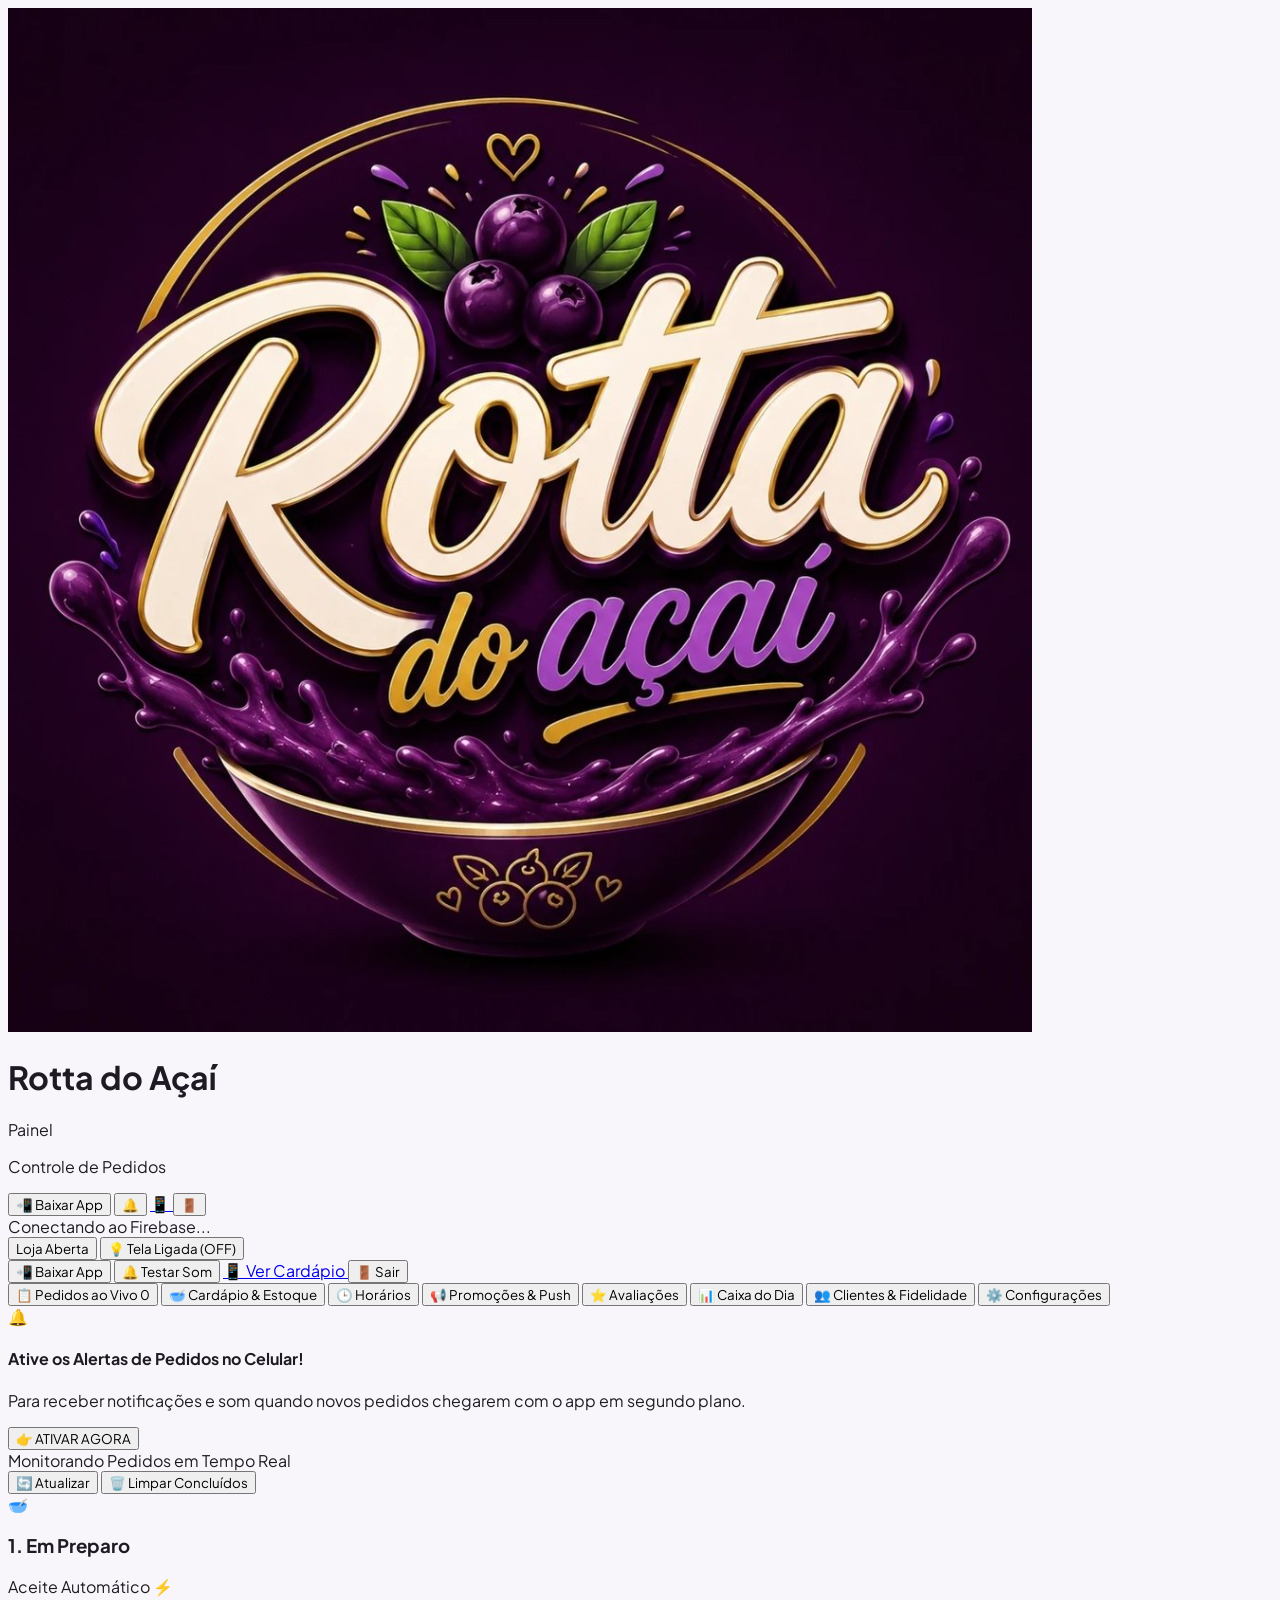
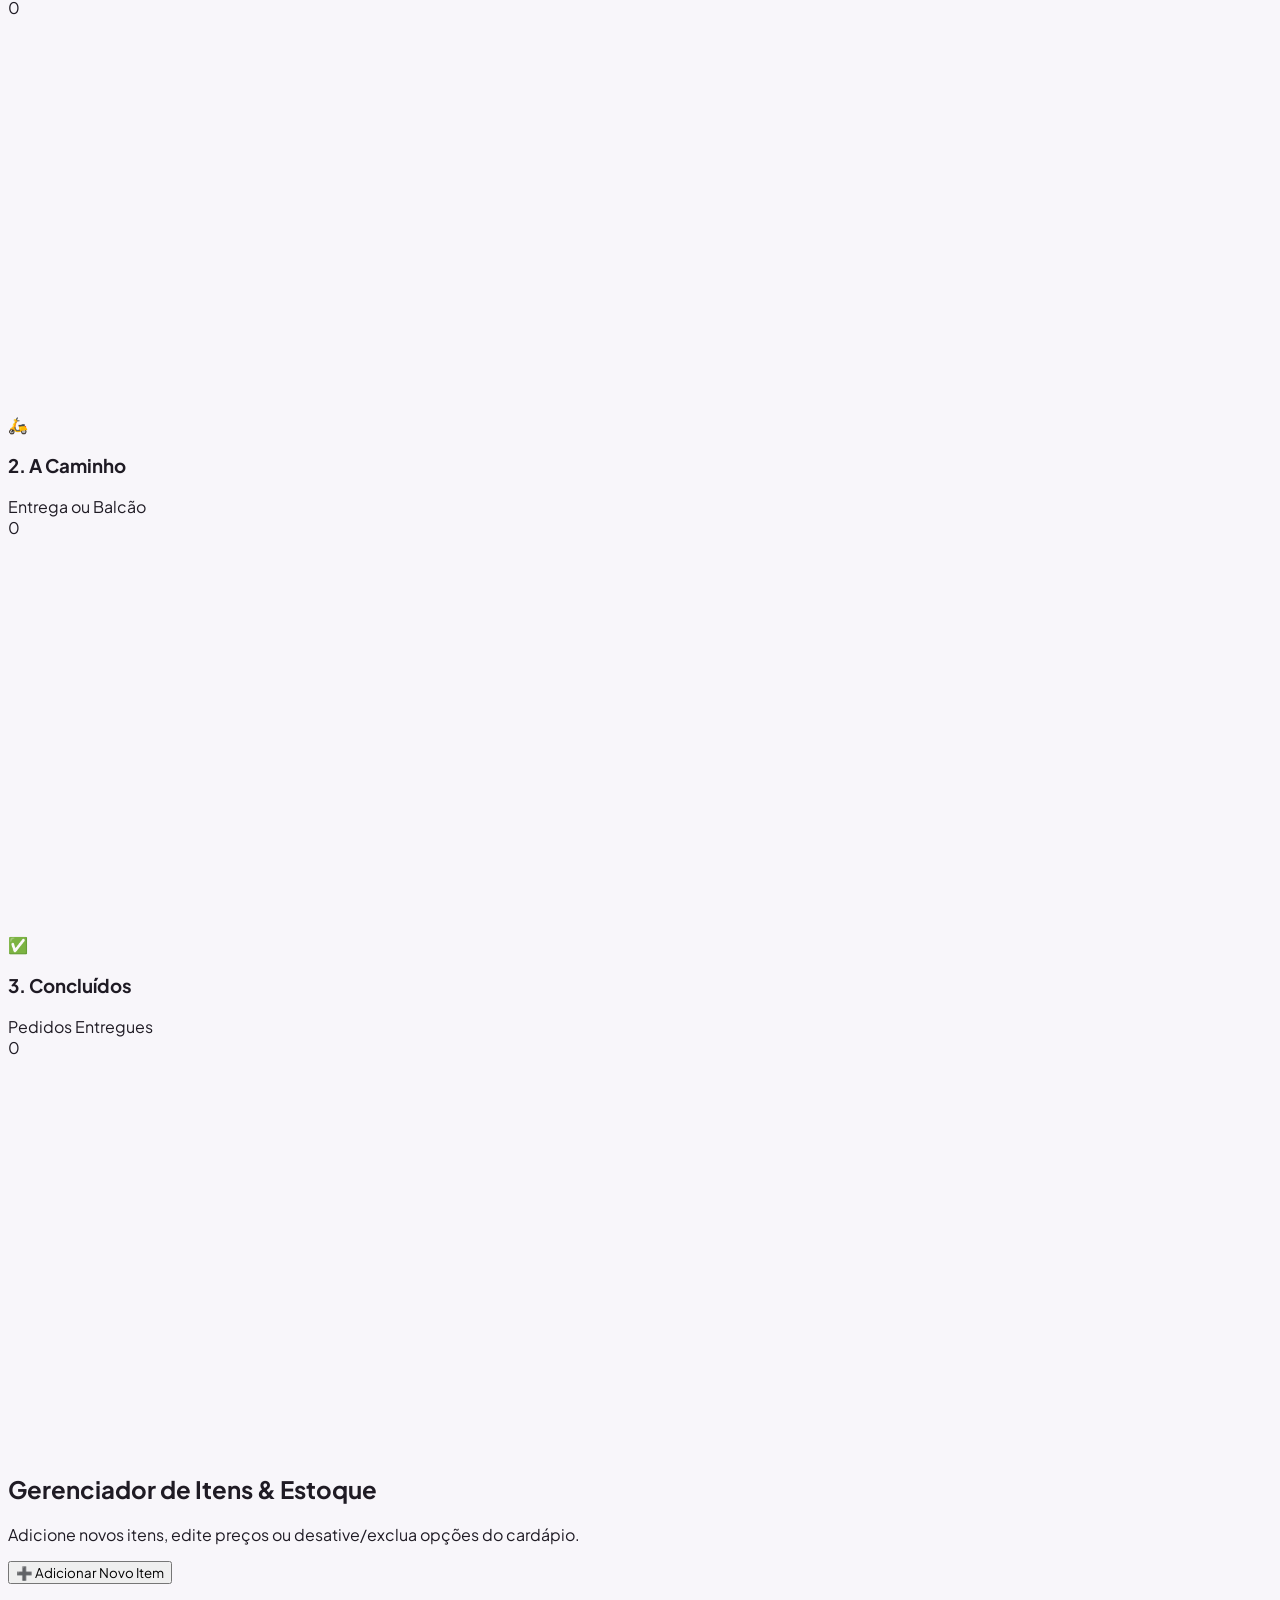
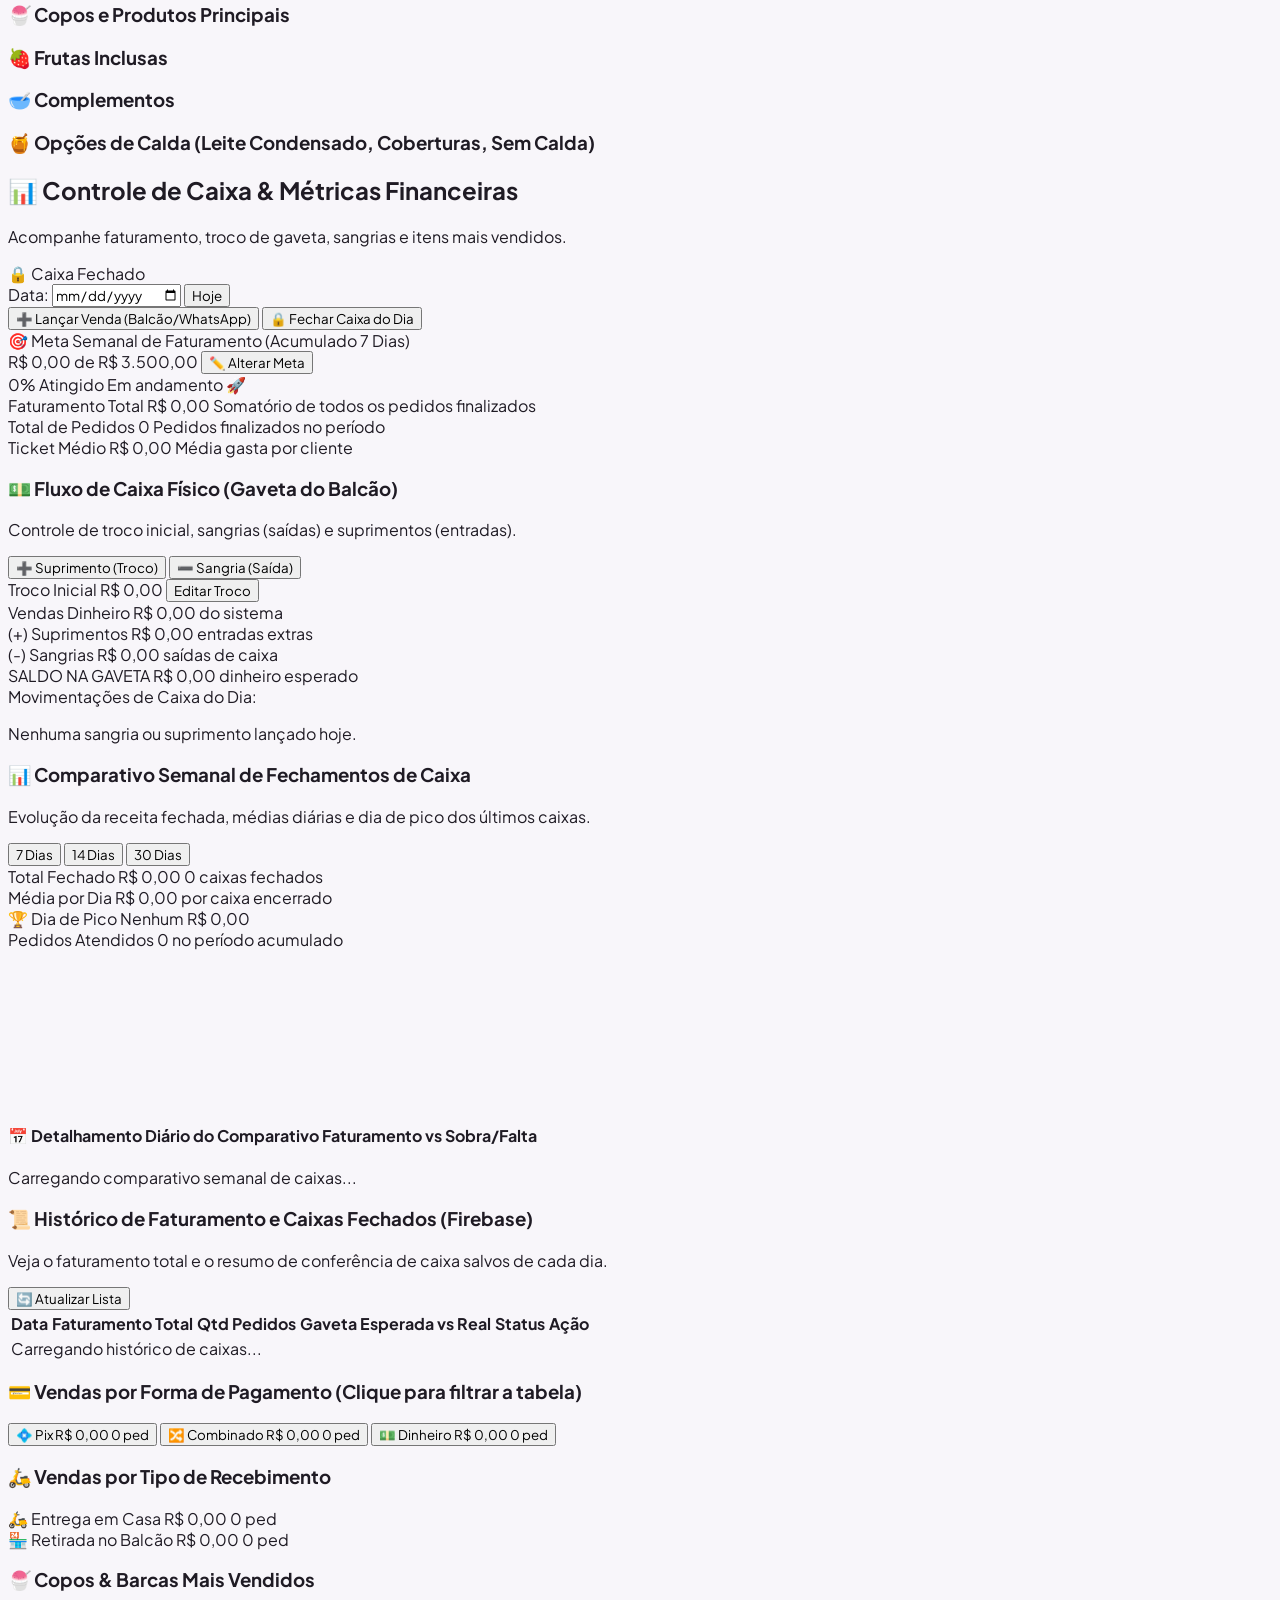
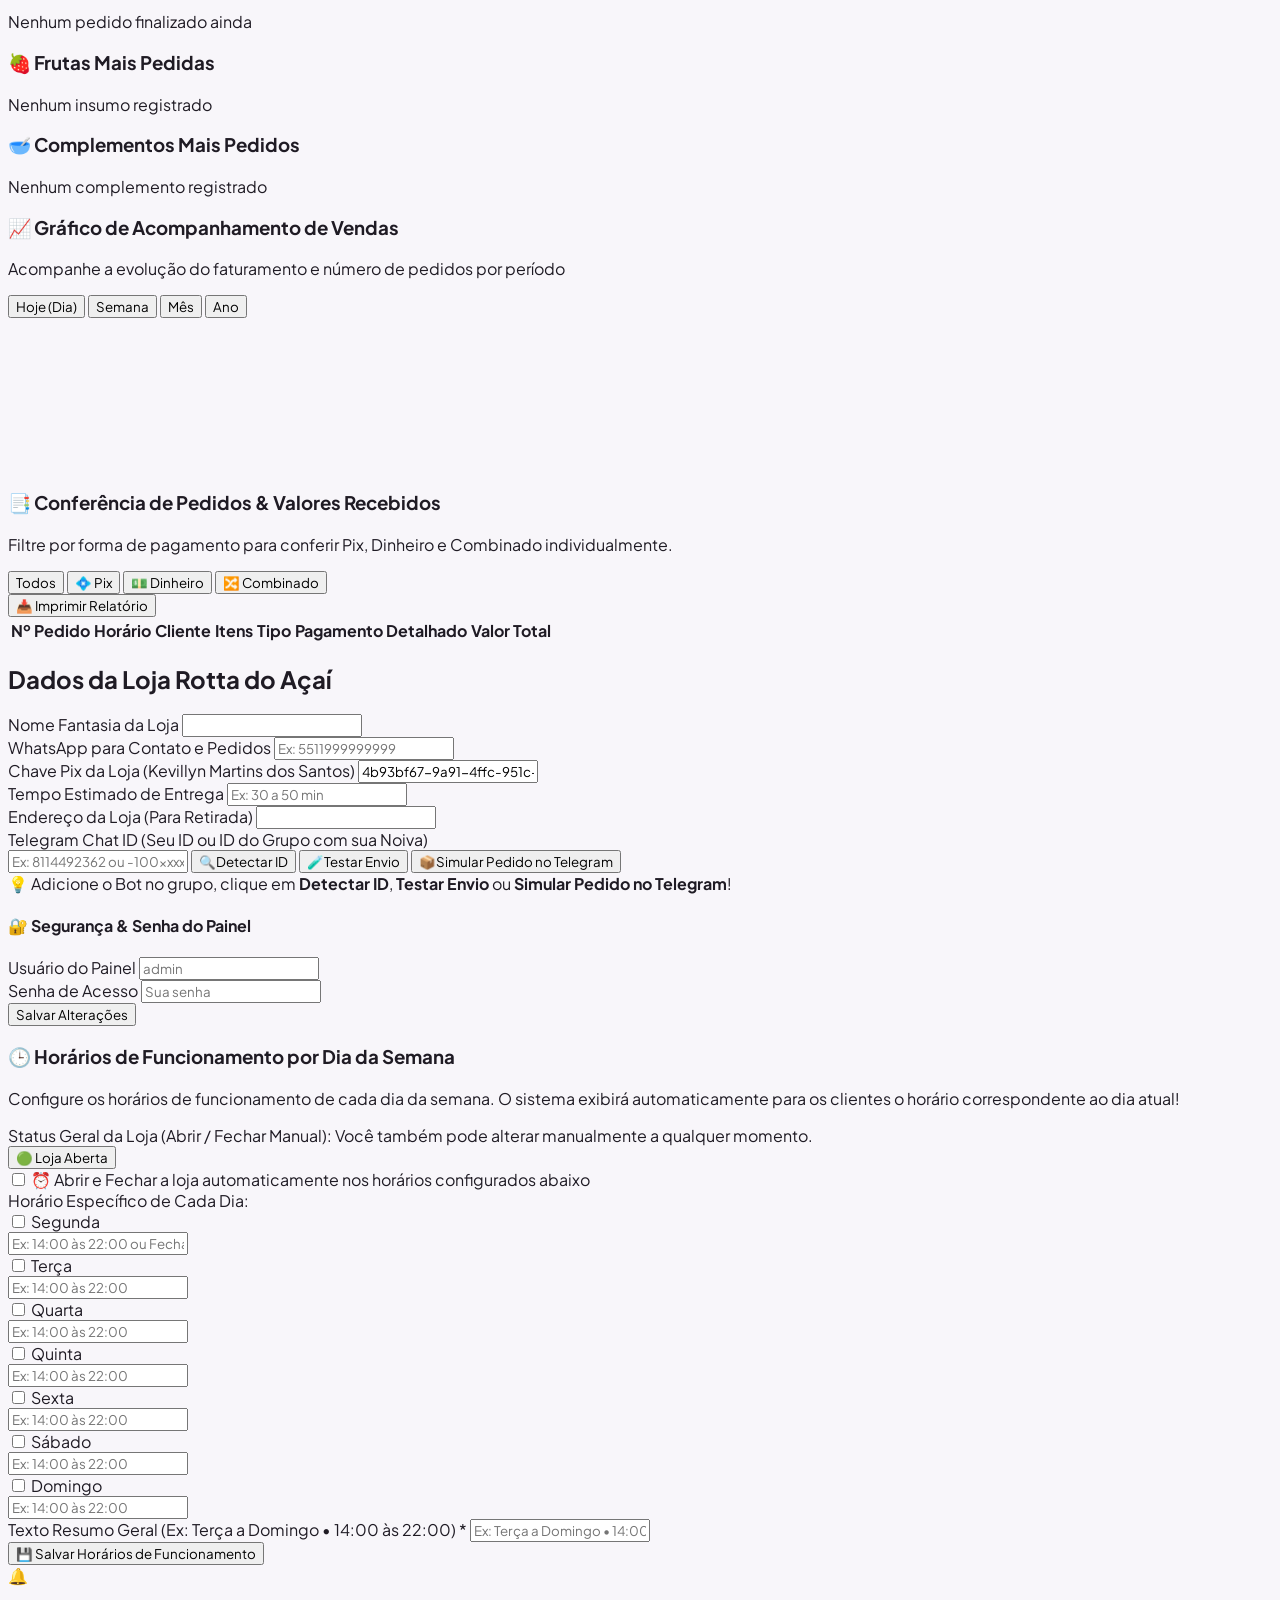
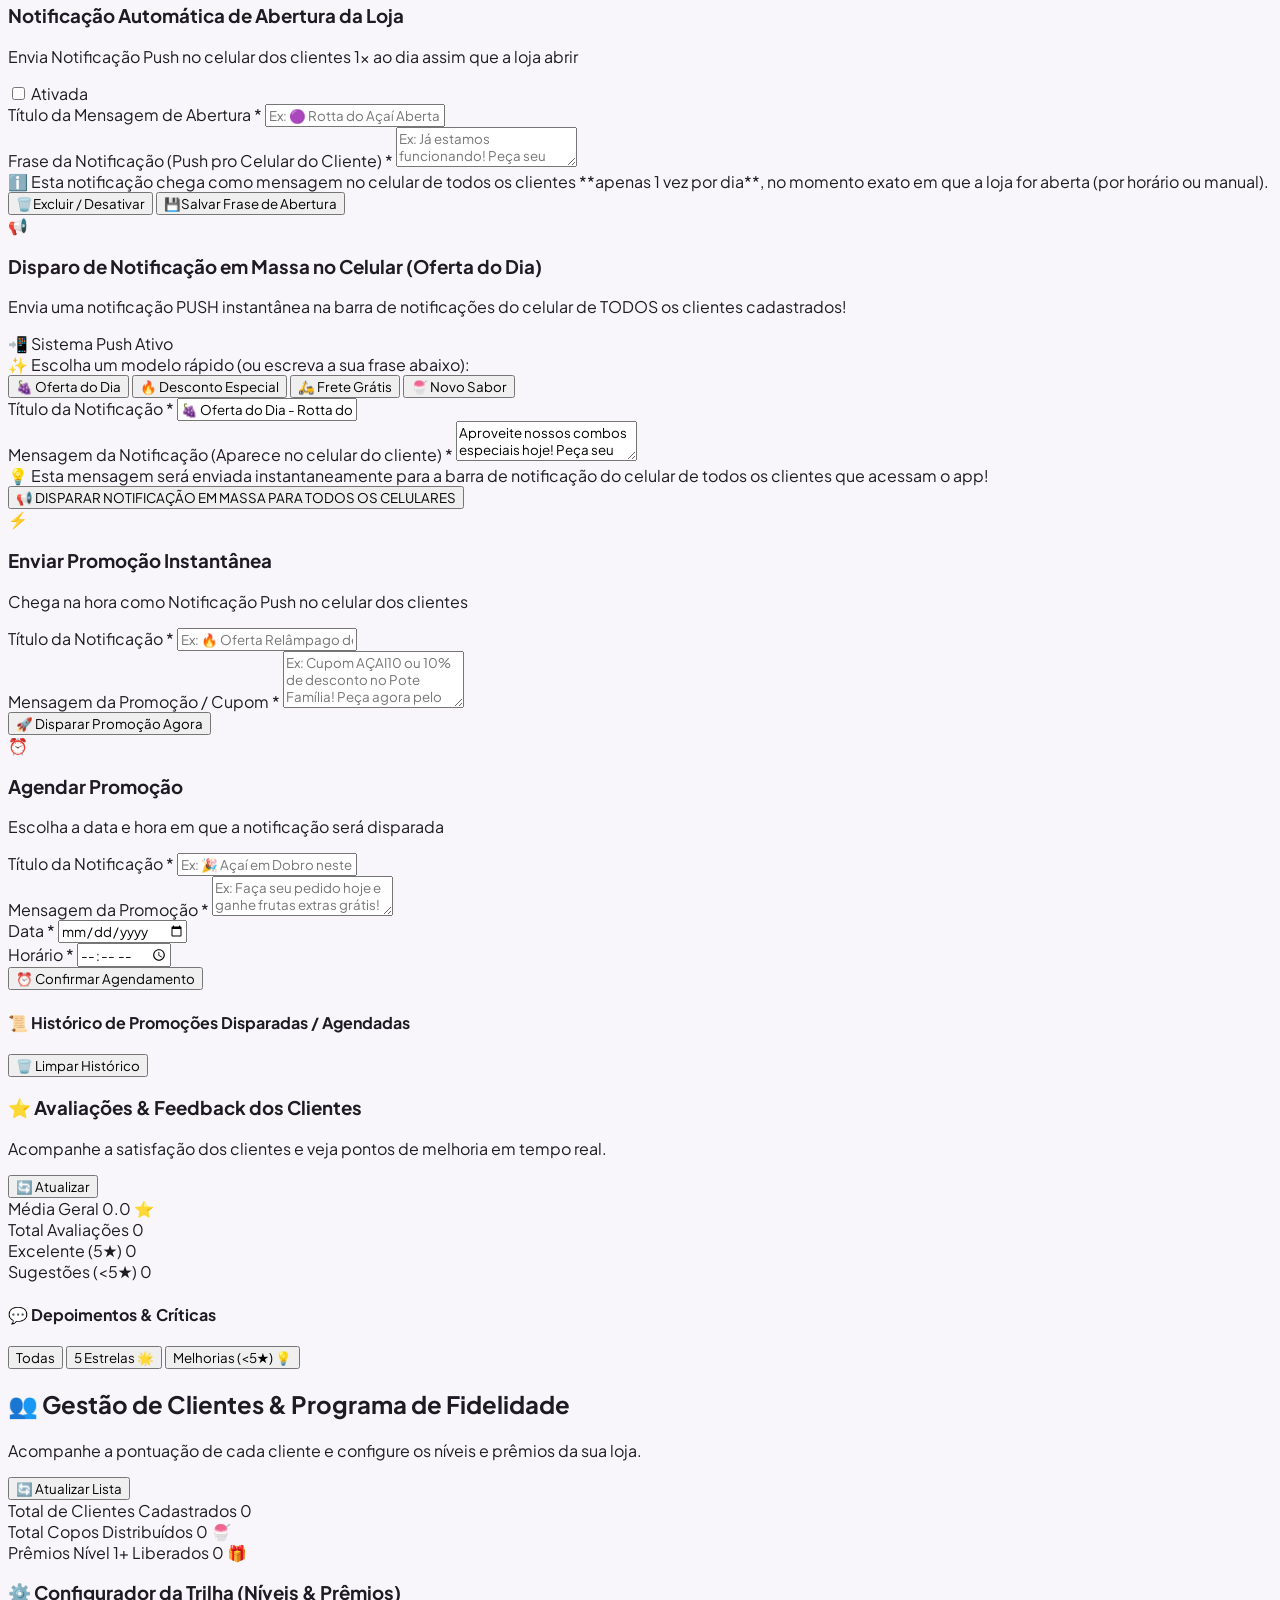
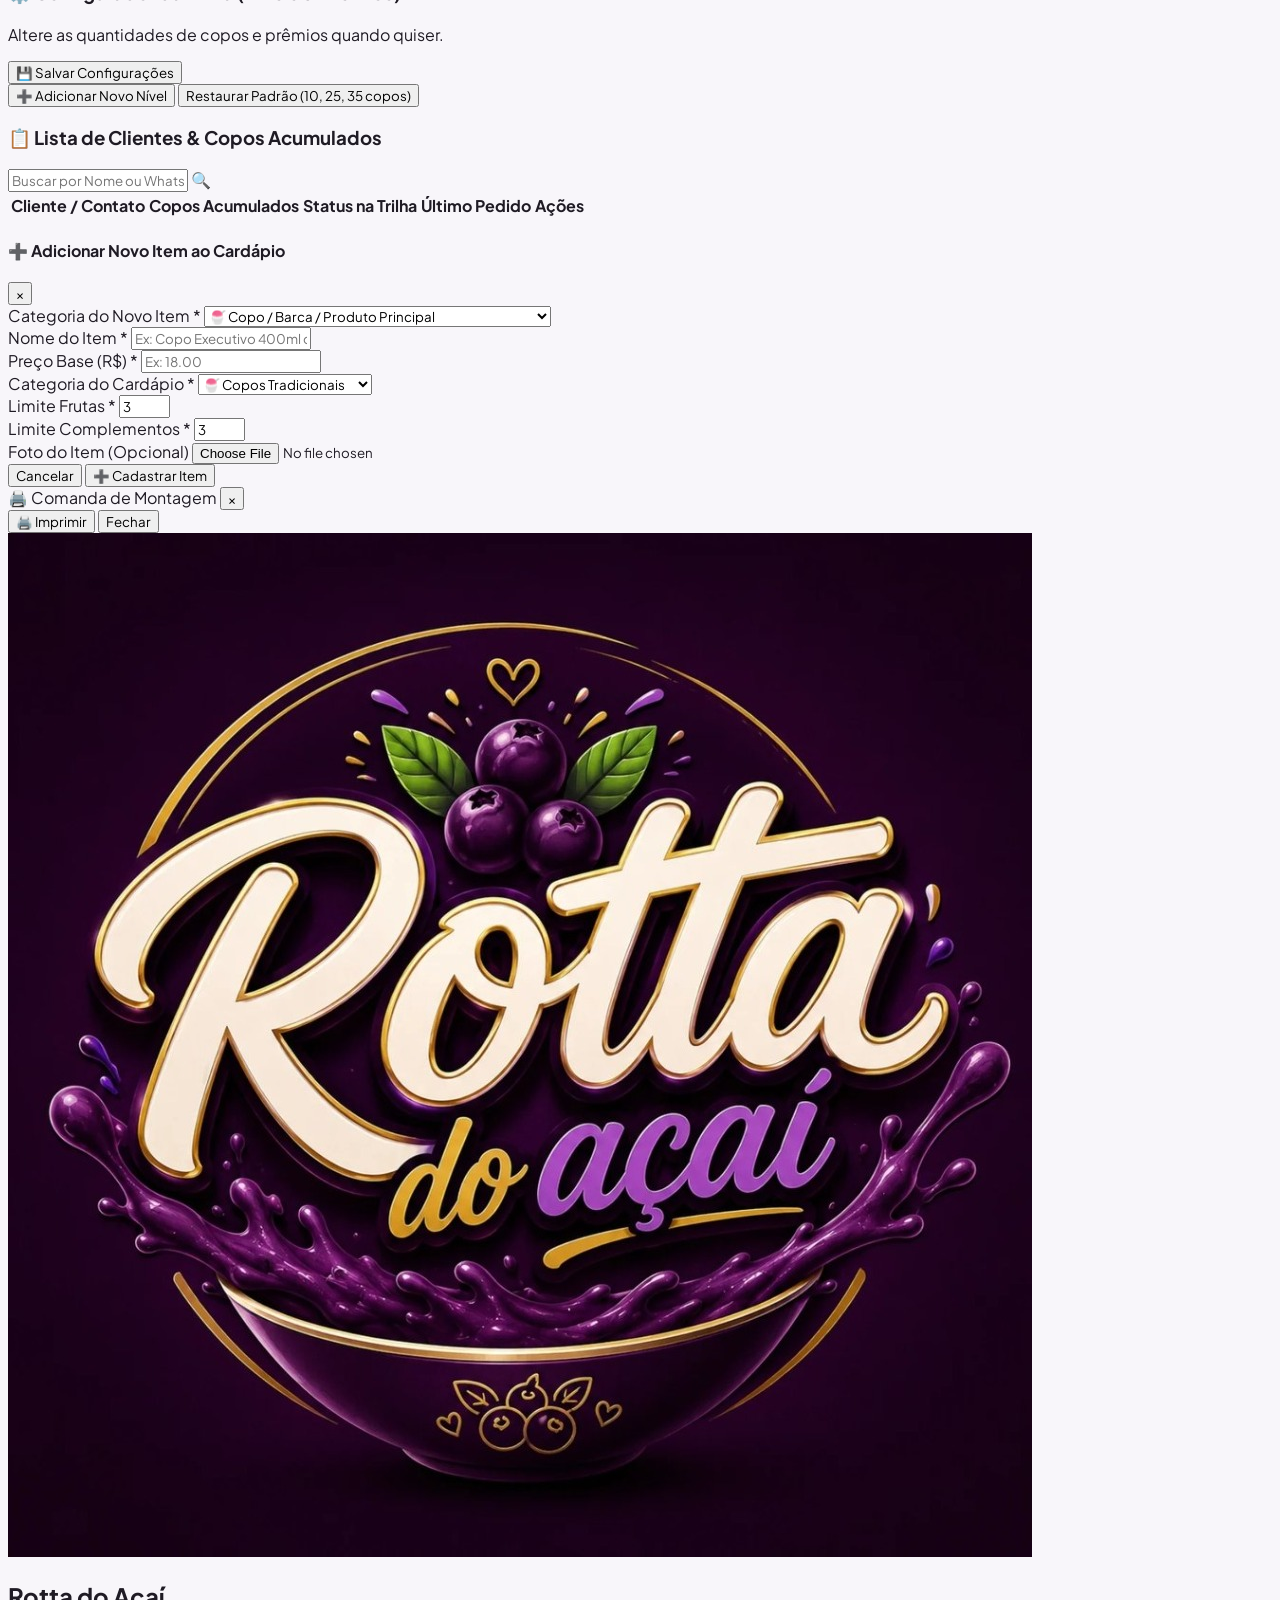
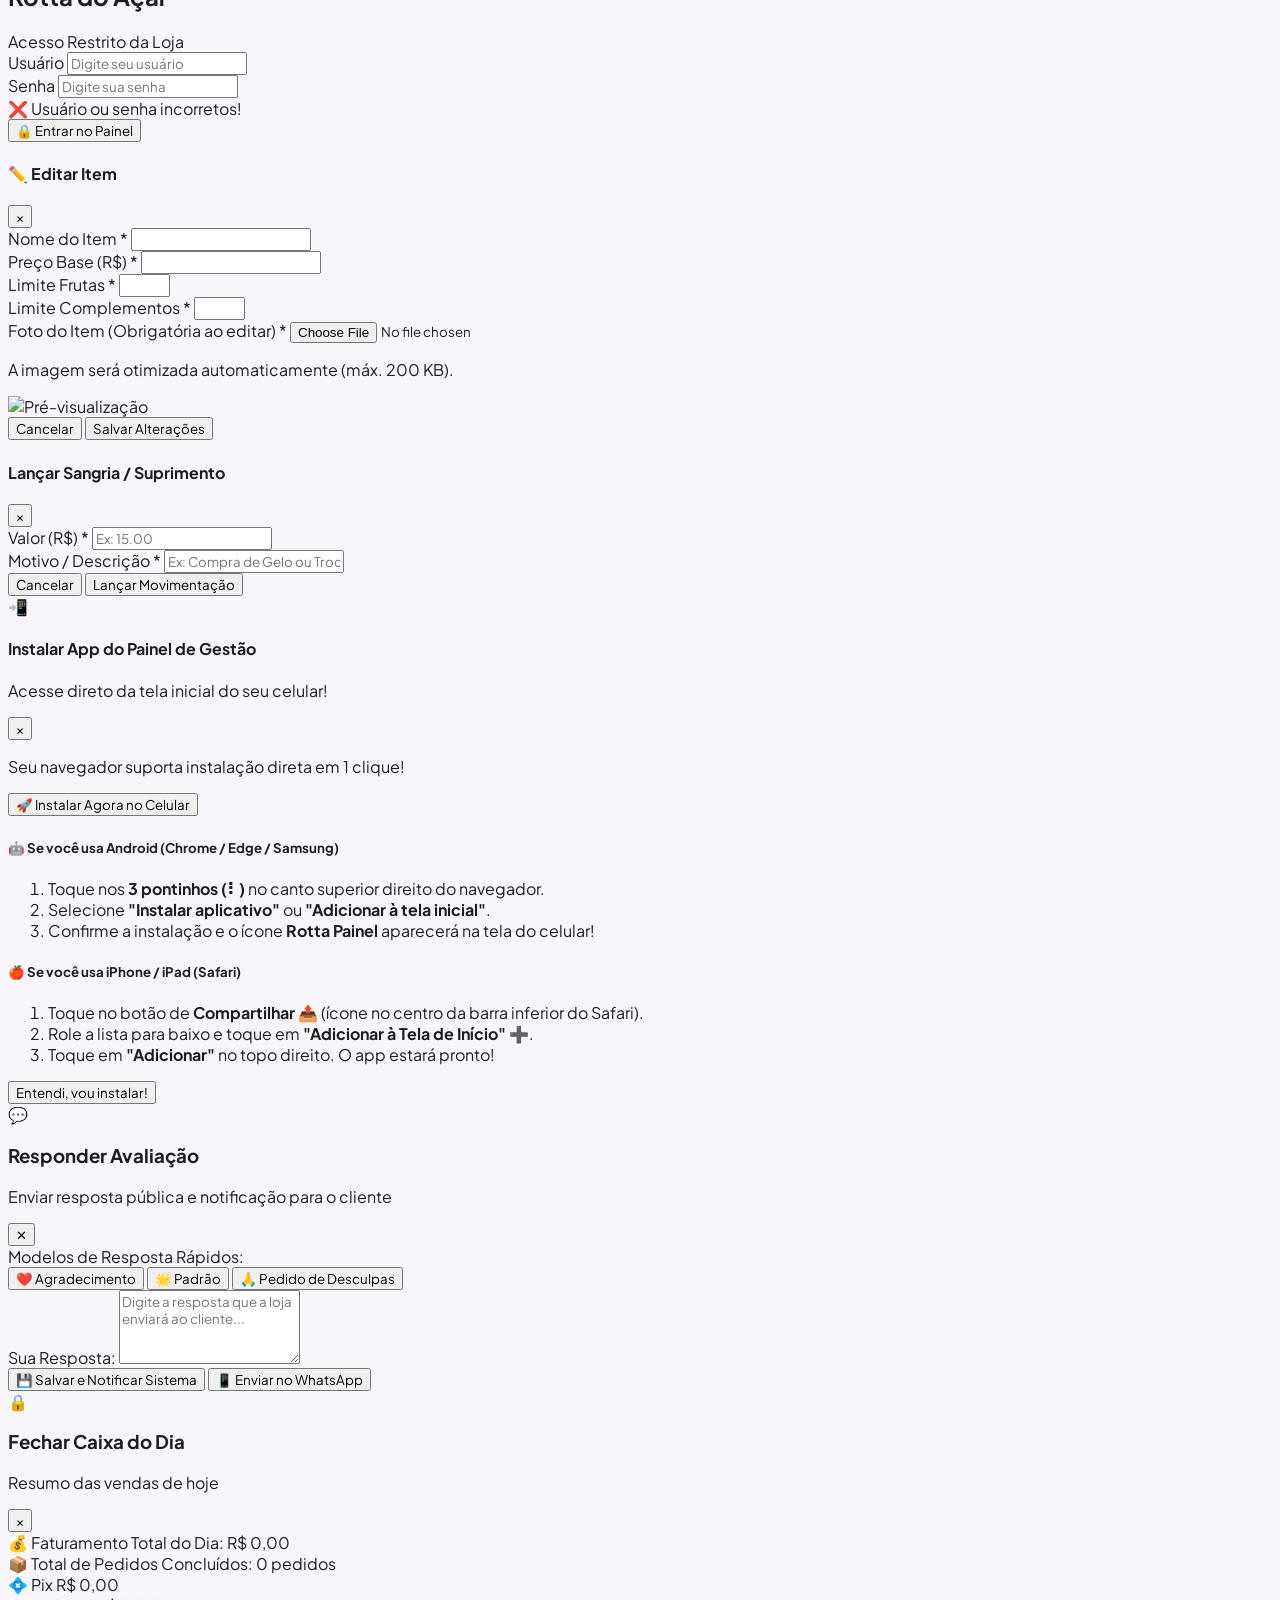
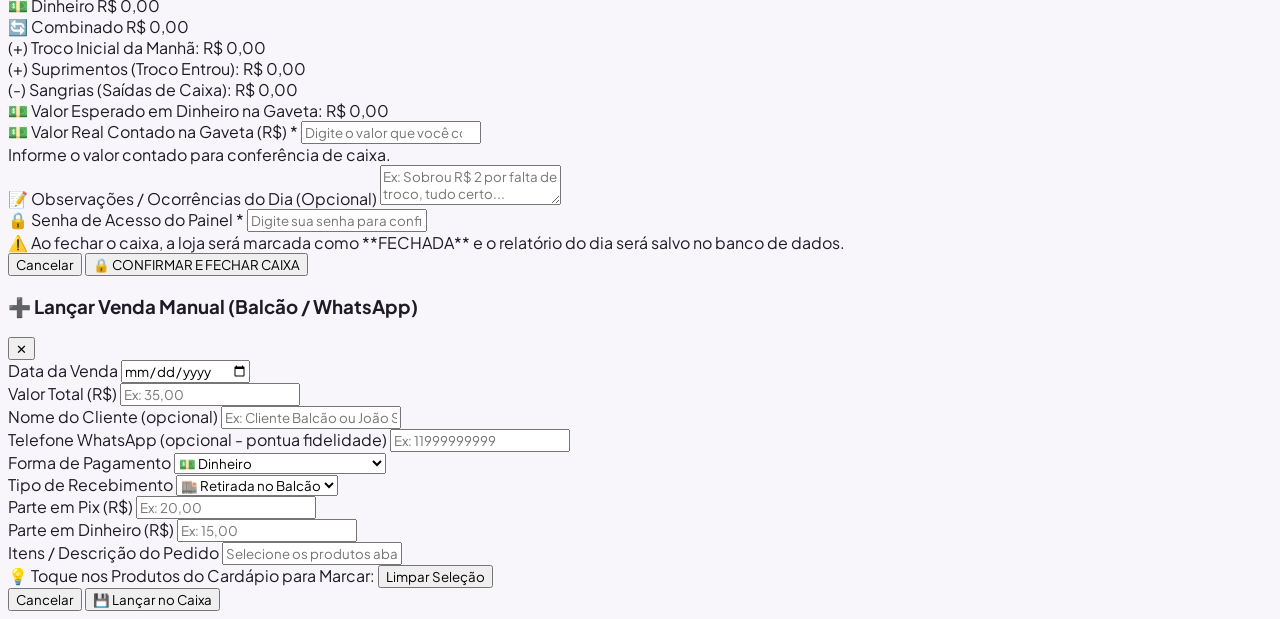
==== commit b0b2e114: "v104: Cleanly remove live chat functionality and restore clean panel & customer site" ====
--- a/painel.html
+++ b/painel.html
@@ -148,10 +148,7 @@
       <button onclick="switchTab('caixa')" id="tab-btn-caixa" class="tab-button px-3.5 py-2 text-xs font-bold rounded-lg transition text-purple-200 hover:bg-acai-800 flex items-center space-x-1.5 shrink-0 whitespace-nowrap">
         <span>📊 Caixa do Dia</span>
       </button>
-      <button onclick="switchTab('chat')" id="tab-btn-chat" class="tab-button px-3.5 py-2 text-xs font-bold rounded-xl transition text-purple-200 hover:bg-acai-800 flex items-center space-x-1.5 shrink-0 whitespace-nowrap relative">
-        <span>💬 Chat com Clientes</span>
-        <span id="painel-chat-badge" class="bg-rose-500 text-white text-[10px] px-1.5 py-0.2 rounded-full hidden">0</span>
-      </button>
+
       <button onclick="switchTab('fidelidade')" id="tab-btn-fidelidade" class="tab-button px-3.5 py-2 text-xs font-bold rounded-lg transition text-purple-200 hover:bg-acai-800 flex items-center space-x-1.5 shrink-0 whitespace-nowrap">
         <span>👥 Clientes & Fidelidade</span>
       </button>
@@ -179,24 +176,7 @@
         👉 ATIVAR AGORA
     </div>
 
-    <!-- BANNER ALERTA DE MENSAGEM DE CHAT DO CLIENTE EM TEMPO REAL -->
-    <div id="painel-chat-alert-banner" class="hidden bg-gradient-to-r from-purple-950 via-acai-900 to-purple-900 text-white p-3.5 px-4 rounded-2xl shadow-xl border-2 border-gold-400 flex items-center justify-between gap-3 mb-4 animate-pulse">
-      <div class="flex items-center space-x-3 min-w-0 flex-1">
-        <div class="w-10 h-10 rounded-2xl bg-gold-400 text-acai-950 flex items-center justify-center font-black text-xl shrink-0 shadow">
-          💬
-        </div>
-        <div class="min-w-0 flex-1">
-          <div class="flex items-center space-x-2">
-            <h4 class="font-black text-xs text-gold-300 uppercase tracking-wide">NOVA MENSAGEM DO CLIENTE NO CHAT AO VIVO!</h4>
-            <span id="chat-alert-time" class="text-[10px] bg-purple-800/80 text-purple-200 px-2 py-0.5 rounded-full border border-purple-600">Agora</span>
-          </div>
-          <p id="chat-alert-text" class="text-xs font-bold text-white truncate mt-0.5">Cliente enviou uma mensagem...</p>
-        </div>
-      </div>
-      <button onclick="openChatFromAlertBanner()" class="bg-gold-400 hover:bg-gold-300 text-acai-950 font-black text-xs px-4 py-2.5 rounded-xl shadow-lg transition shrink-0 transform active:scale-95 flex items-center space-x-1 border border-gold-200">
-        <span>👉 ABRIR CHAT E RESPONDER</span>
-      </button>
-    </div>
+
 
     <!-- ABA 1: KANBAN DE PEDIDOS AO VIVO -->
     <div id="tab-content-kanban" class="space-y-4">
@@ -1242,90 +1222,7 @@
 
     </div>
 
-    <!-- ABA CHAT COM CLIENTES (SAC AO VIVO) -->
-    <div id="tab-content-chat" class="hidden space-y-4">
-      <div class="bg-white p-4 sm:p-5 rounded-3xl shadow-lg border border-purple-100 flex flex-col md:flex-row gap-4 h-[75vh] min-h-[500px]">
-        
-        <!-- Painel Esquerdo: Lista de Conversas com Clientes -->
-        <div class="w-full md:w-1/3 flex flex-col border-b md:border-b-0 md:border-r border-gray-200 pr-0 md:pr-4">
-          <div class="flex items-center justify-between pb-3 border-b border-gray-100">
-            <h3 class="font-extrabold text-sm text-acai-900 flex items-center gap-2">
-              💬 Conversas dos Clientes
-            </h3>
-            <div class="flex items-center space-x-1.5">
-              <button onclick="fetchCustomerChatsDirectly()" title="Forçar Atualização dos Chats" class="p-1 px-2 rounded-lg bg-purple-100 hover:bg-purple-200 text-purple-900 font-bold text-[11px] transition">
-                🔄 Atualizar
-              </button>
-              <span id="chat-count-badge" class="bg-purple-100 text-purple-900 text-[11px] font-black px-2 py-0.5 rounded-full">0 chats</span>
-            </div>
-          </div>
-
-          <!-- Busca de Clientes -->
-          <div class="py-2">
-            <input type="text" id="chat-search-input" oninput="filterCustomerChatsList()" placeholder="🔍 Buscar cliente ou telefone..." class="w-full text-xs px-3 py-2 rounded-xl border border-gray-200 focus:outline-none focus:border-acai-600 bg-gray-50">
-          </div>
-
-          <!-- Lista Scrollável de Conversas -->
-          <div id="painel-chats-list" class="flex-1 overflow-y-auto space-y-1.5 pr-1 text-xs">
-            <div class="text-center text-gray-400 py-8 text-xs">
-              Nenhuma conversa iniciada ainda.
-            </div>
-          </div>
-        </div>
-
-        <!-- Painel Direito: Sala de Chat Ativa -->
-        <div id="painel-chat-room" class="flex-1 flex flex-col bg-gray-50/60 rounded-2xl border border-gray-200 overflow-hidden">
-          
-          <!-- Header do Cliente Selecionado -->
-          <div id="painel-chat-header" class="bg-white p-3 border-b border-gray-200 flex items-center justify-between">
-            <div class="flex items-center space-x-3">
-              <div class="w-9 h-9 rounded-full bg-acai-900 text-gold-300 font-black flex items-center justify-center text-sm shadow-sm">
-                👤
-              </div>
-              <div>
-                <h4 id="painel-chat-customer-name" class="font-extrabold text-xs text-acai-950">Selecione uma conversa</h4>
-                <p id="painel-chat-customer-phone" class="text-[11px] text-gray-500">Clique na lista ao lado para abrir o atendimento</p>
-              </div>
-            </div>
-          </div>
-
-          <!-- Feed de Mensagens do Chat Selecionado -->
-          <div id="painel-chat-messages" class="flex-1 p-4 overflow-y-auto space-y-3">
-            <div class="text-center text-xs text-gray-400 py-12">
-              👈 Selecione um cliente da lista para visualizar as mensagens e responder.
-            </div>
-          </div>
-
-          <!-- Formulário de Resposta do Lojista -->
-          <div id="painel-chat-footer" class="p-3 bg-white border-t border-gray-200 space-y-2 hidden">
-            <!-- Sugestões Rápidas para o Lojista -->
-            <div class="flex items-center space-x-1.5 overflow-x-auto pb-1 no-scrollbar text-[11px]">
-              <button onclick="insertStoreQuickReply('Seu pedido já está em preparo! 🥣')" class="bg-purple-100 hover:bg-purple-200 text-purple-900 font-semibold px-2.5 py-1 rounded-full whitespace-nowrap transition shrink-0">
-                🥣 Em Preparo
-              </button>
-              <button onclick="insertStoreQuickReply('Seu pedido acabou de sair para entrega! 🛵')" class="bg-purple-100 hover:bg-purple-200 text-purple-900 font-semibold px-2.5 py-1 rounded-full whitespace-nowrap transition shrink-0">
-                🛵 Saiu pra Entrega
-              </button>
-              <button onclick="insertStoreQuickReply('Seu pedido está pronto para retirada no balcão! 🏬')" class="bg-purple-100 hover:bg-purple-200 text-purple-900 font-semibold px-2.5 py-1 rounded-full whitespace-nowrap transition shrink-0">
-                🏬 Pronto pra Retirada
-              </button>
-              <button onclick="insertStoreQuickReply('Qual o seu endereço para entrega? 📍')" class="bg-purple-100 hover:bg-purple-200 text-purple-900 font-semibold px-2.5 py-1 rounded-full whitespace-nowrap transition shrink-0">
-                📍 Confirmar Endereço
-              </button>
-            </div>
-
-            <form onsubmit="handleSendStoreChatMessage(event)" class="flex items-center space-x-2">
-              <input id="painel-chat-input" type="text" placeholder="Digite sua resposta para o cliente..." class="flex-1 text-xs px-3.5 py-2.5 rounded-2xl border border-gray-300 focus:outline-none focus:border-acai-700 bg-gray-50">
-              <button type="submit" class="bg-acai-900 hover:bg-acai-950 text-gold-300 font-extrabold px-5 py-2.5 rounded-2xl transition shadow flex items-center justify-center shrink-0 text-xs">
-                <span>Enviar Resposta</span> 🚀
-              </button>
-            </form>
-          </div>
-
-        </div>
-
-      </div>
-    </div>
+
 
   </main>
 
@@ -1977,8 +1874,8 @@
   <script src="https://www.gstatic.com/firebasejs/9.23.0/firebase-app-compat.js"></script>
   <script src="https://www.gstatic.com/firebasejs/9.23.0/firebase-database-compat.js"></script>
 
-  <script src="js/store.js?v=102"></script>
-  <script src="js/painel.js?v=102"></script>
+  <script src="js/store.js?v=104"></script>
+  <script src="js/painel.js?v=104"></script>
   <script>
     let deferredInstallPrompt = null;
     window.addEventListener('beforeinstallprompt', (e) => {
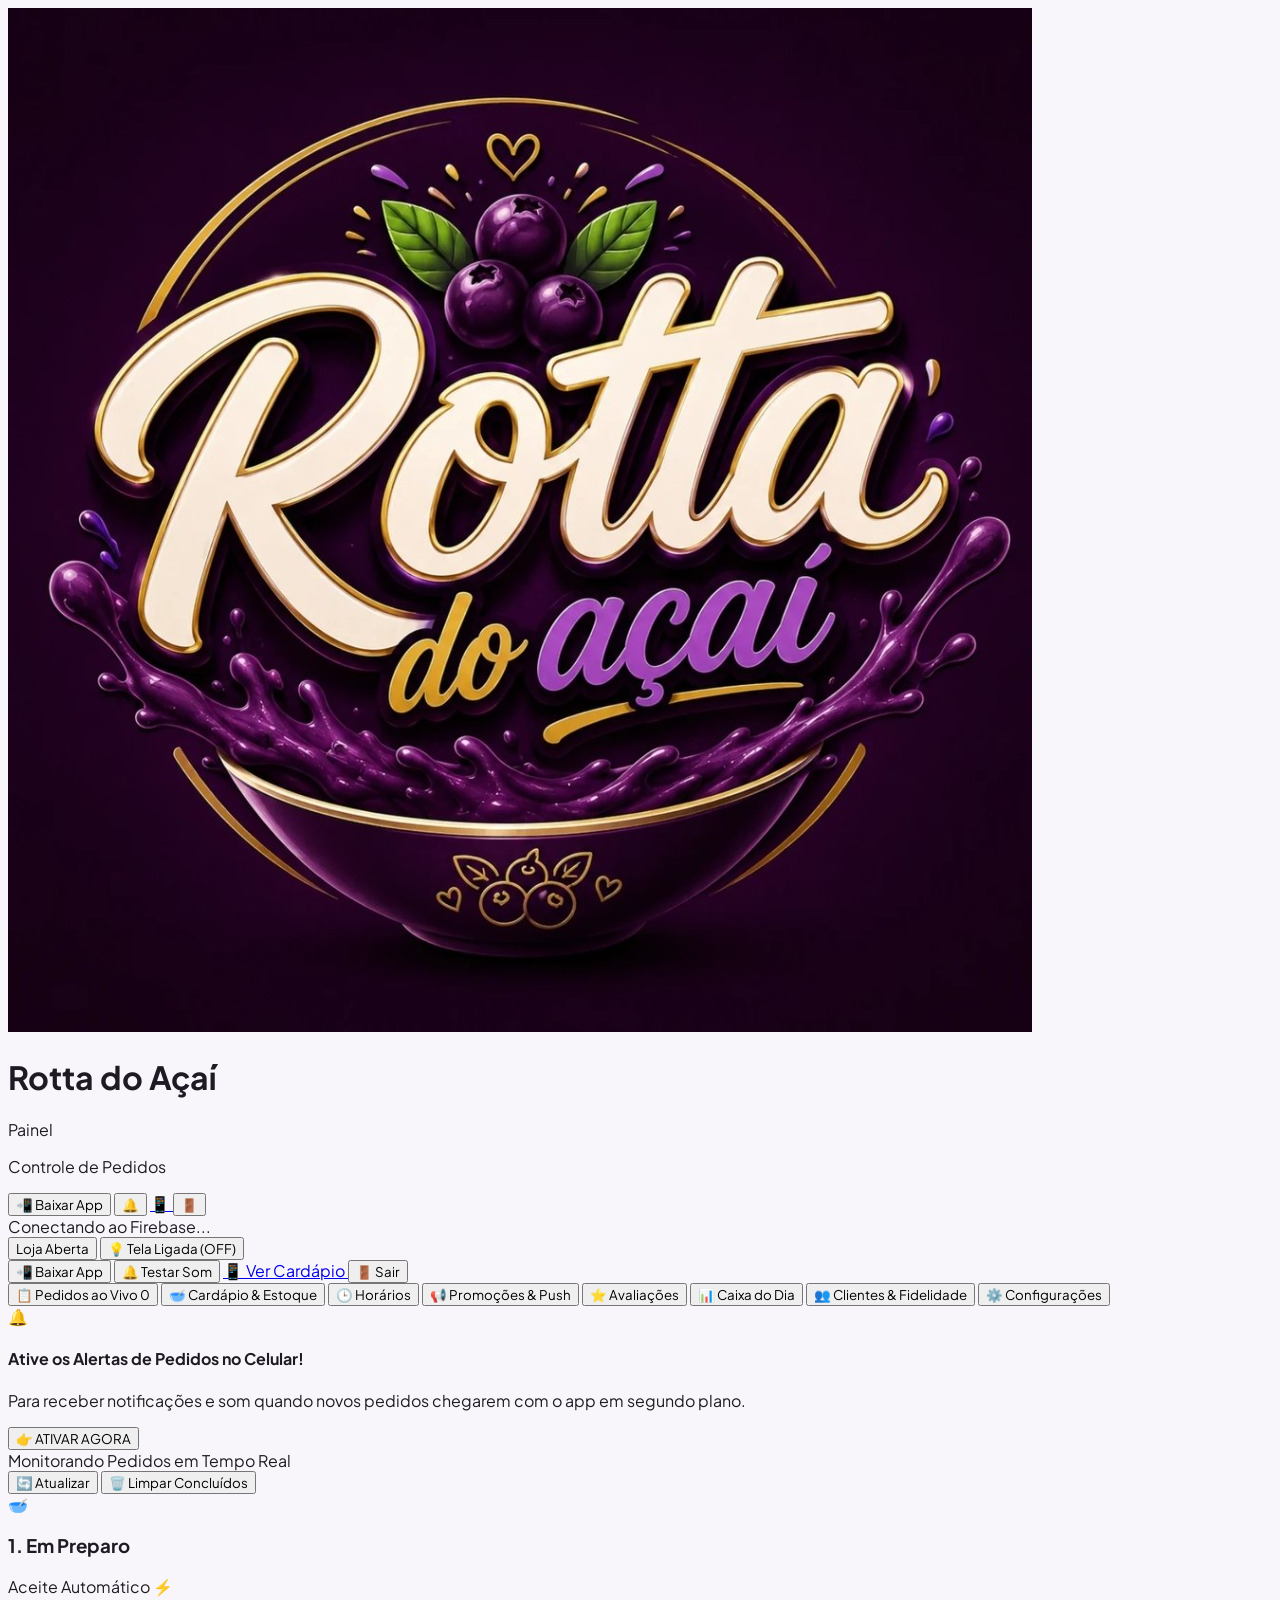
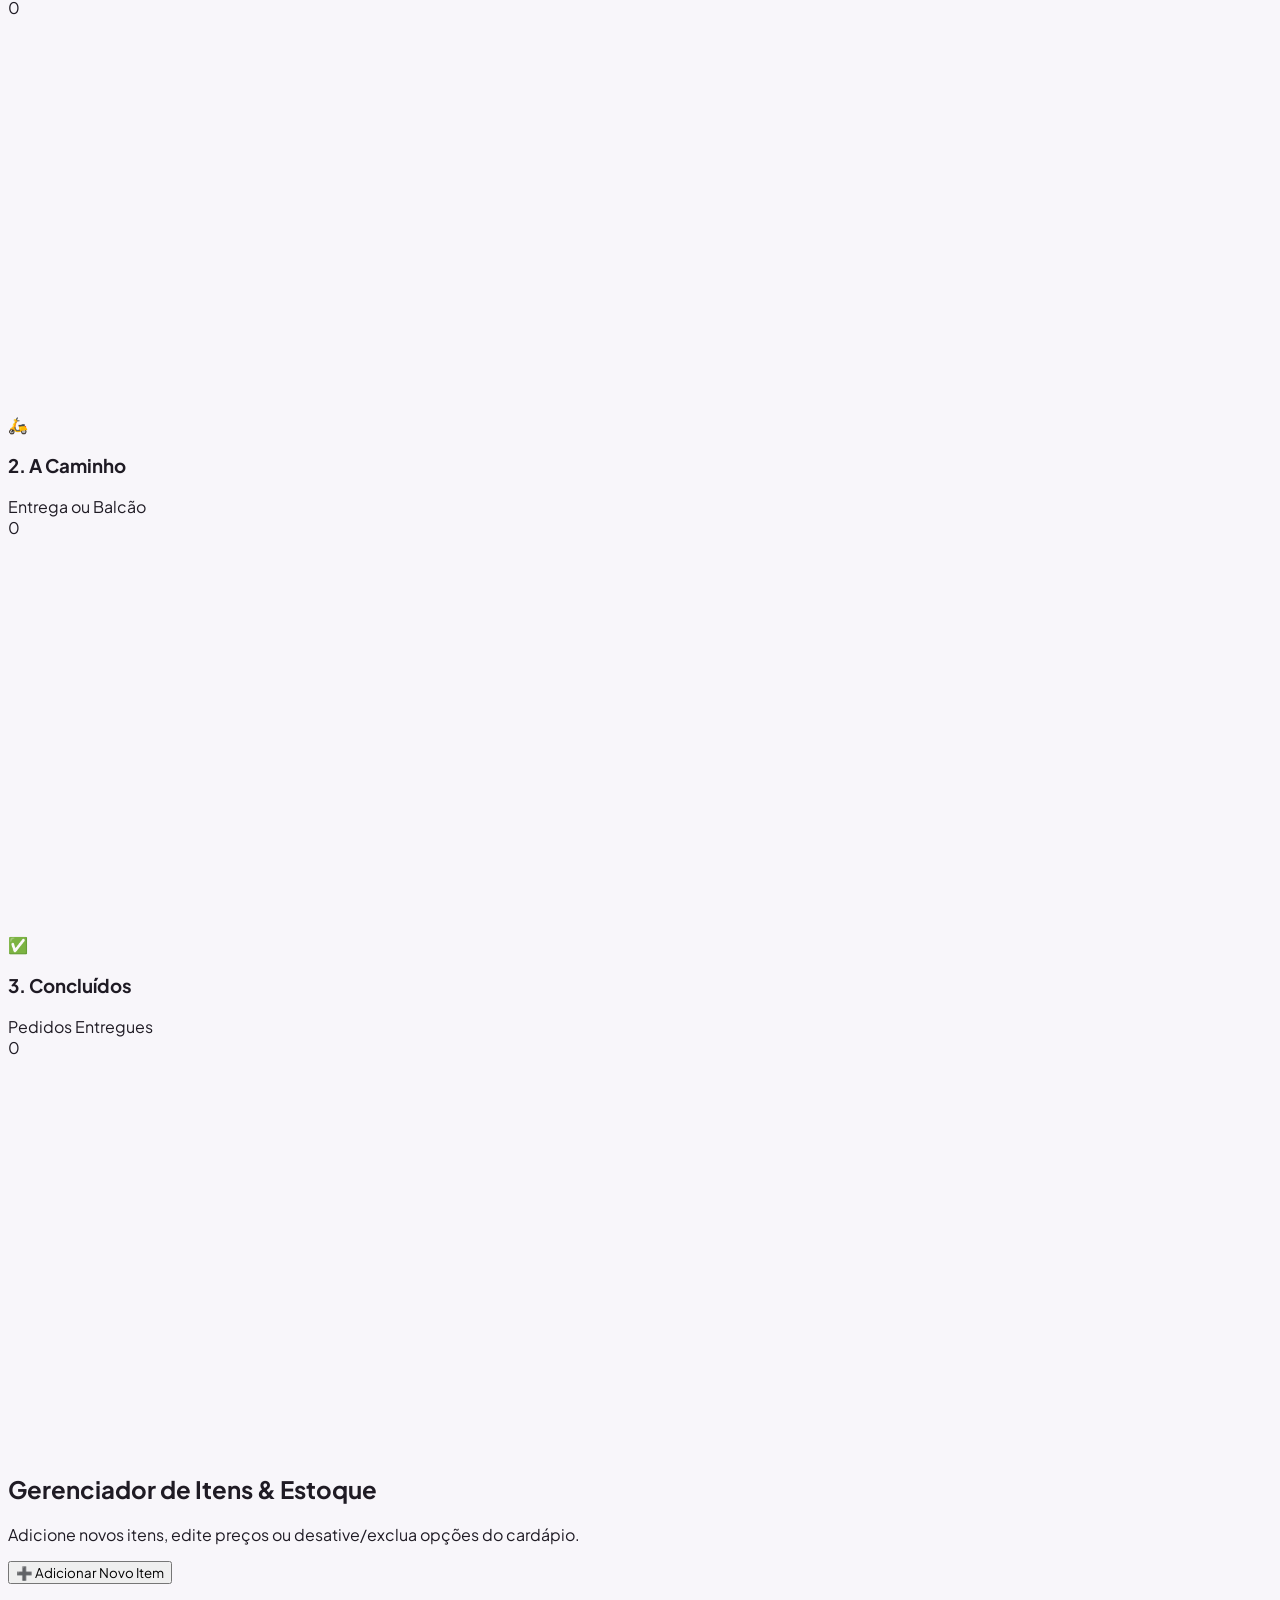
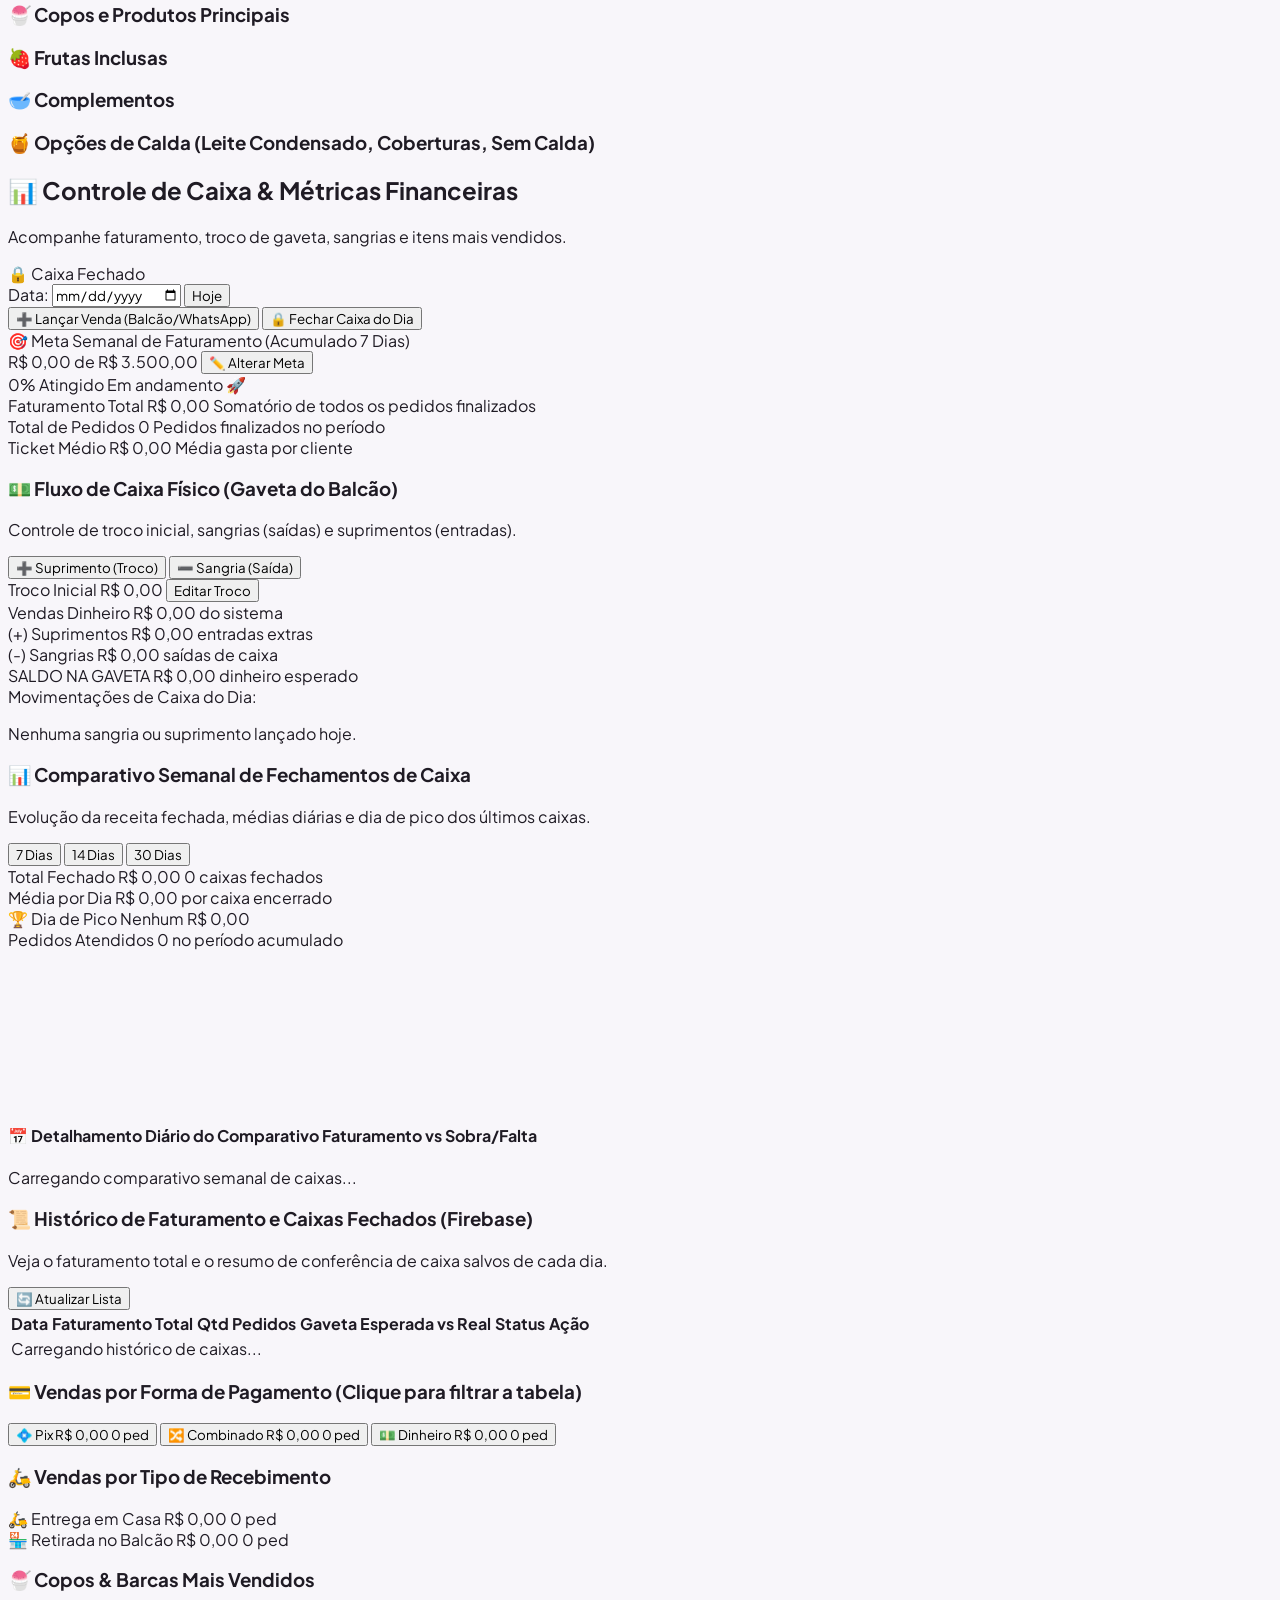
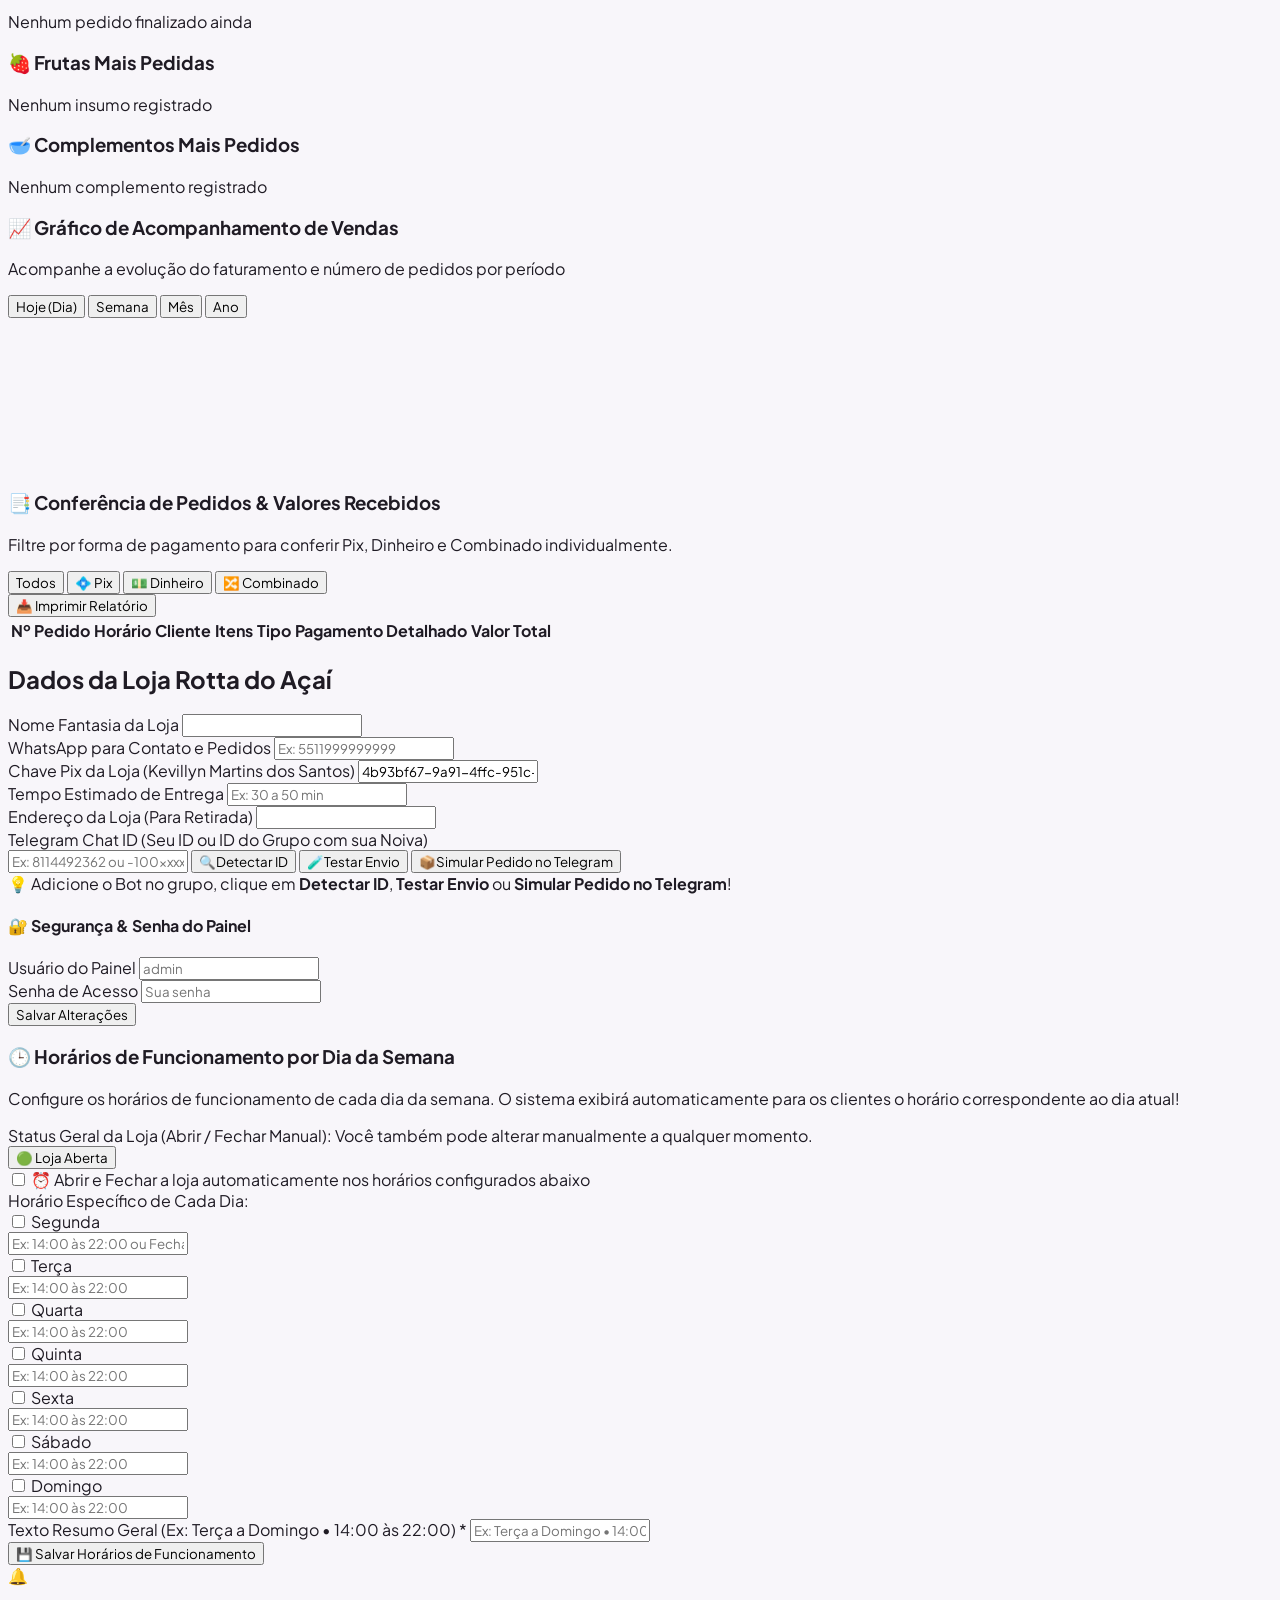
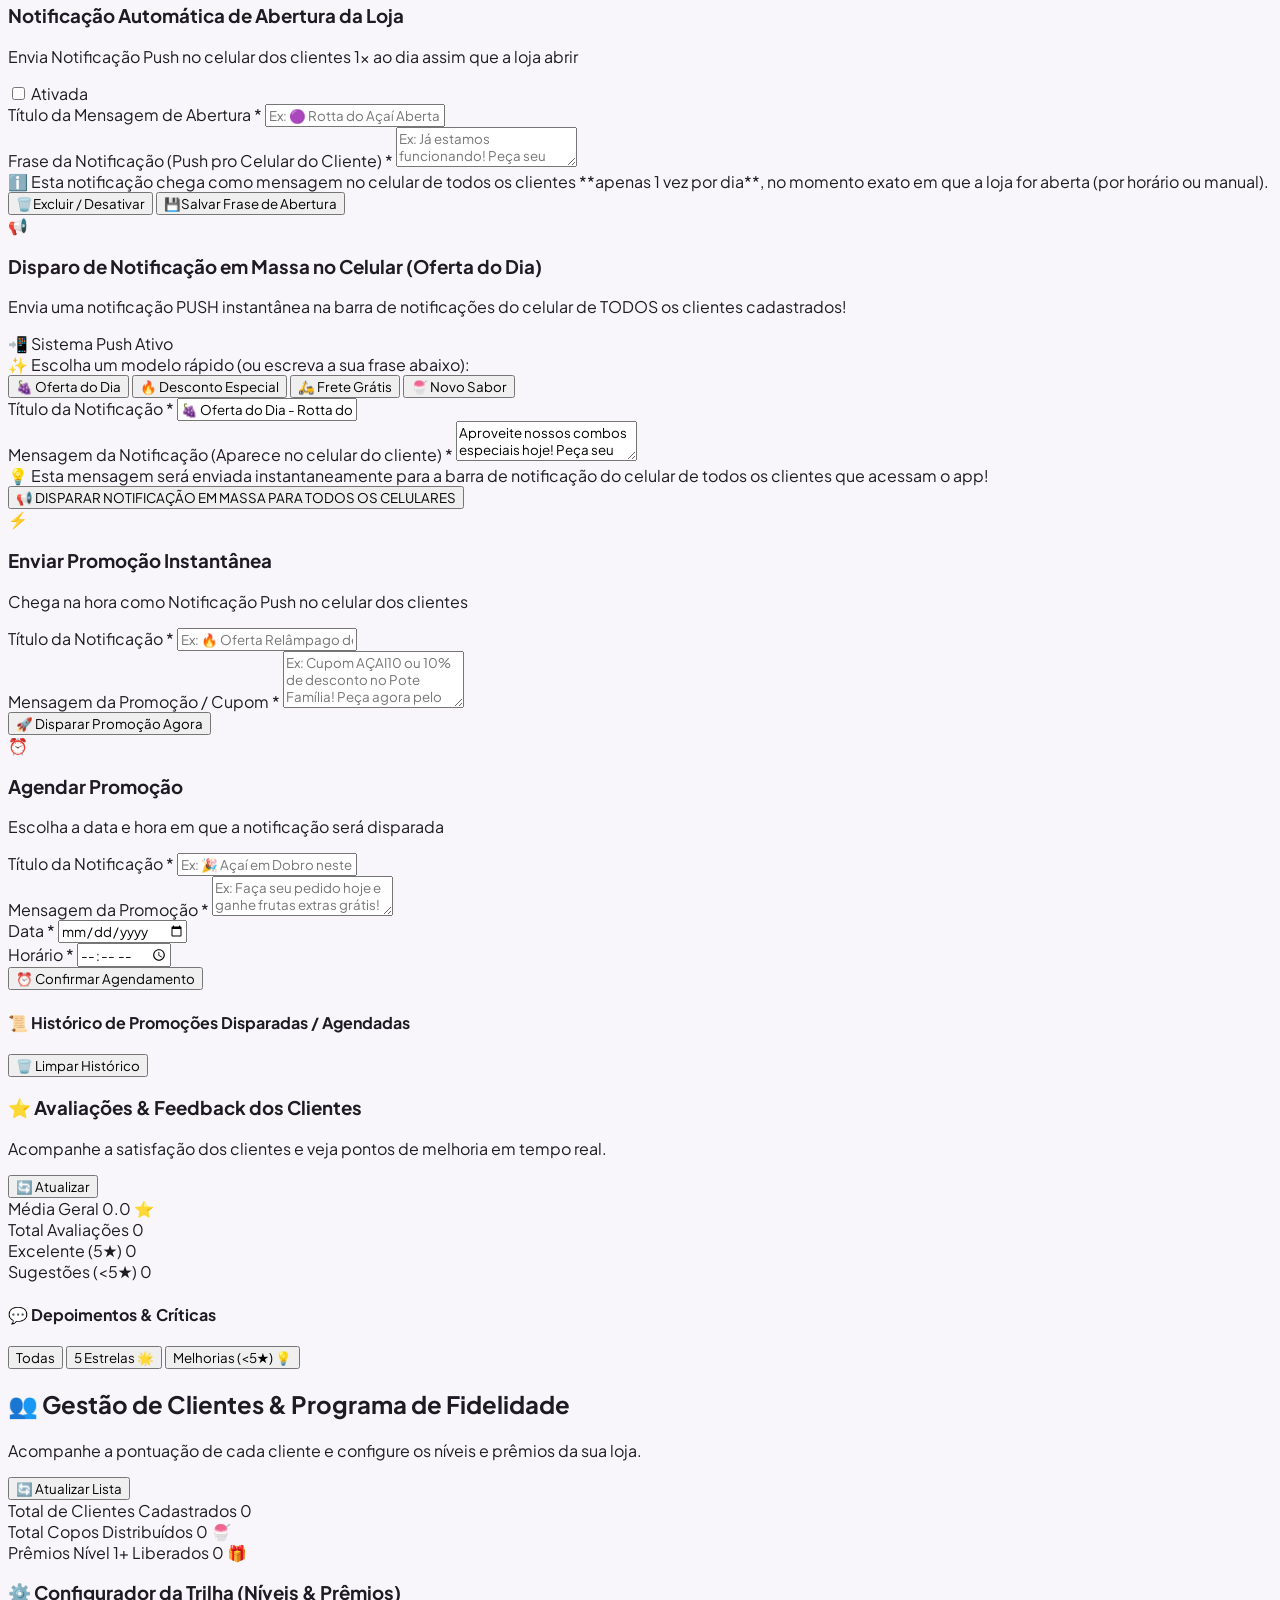
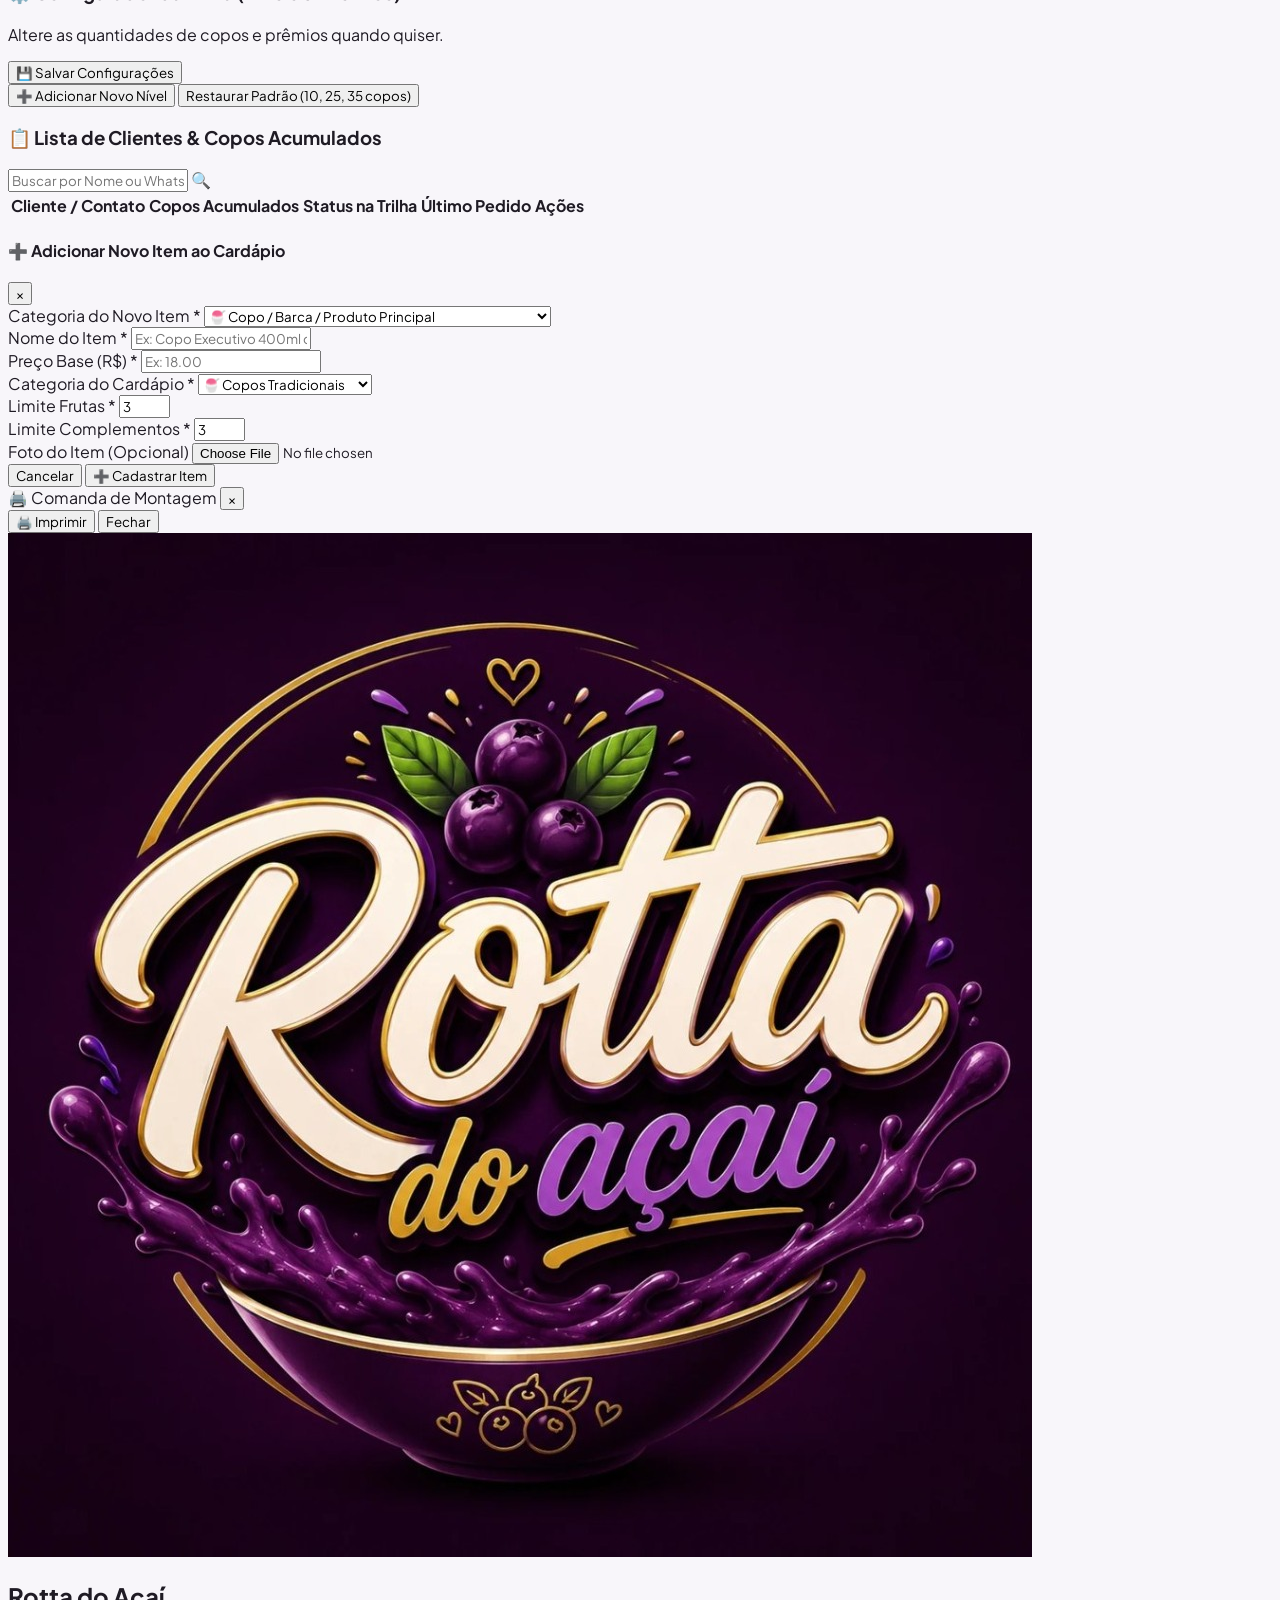
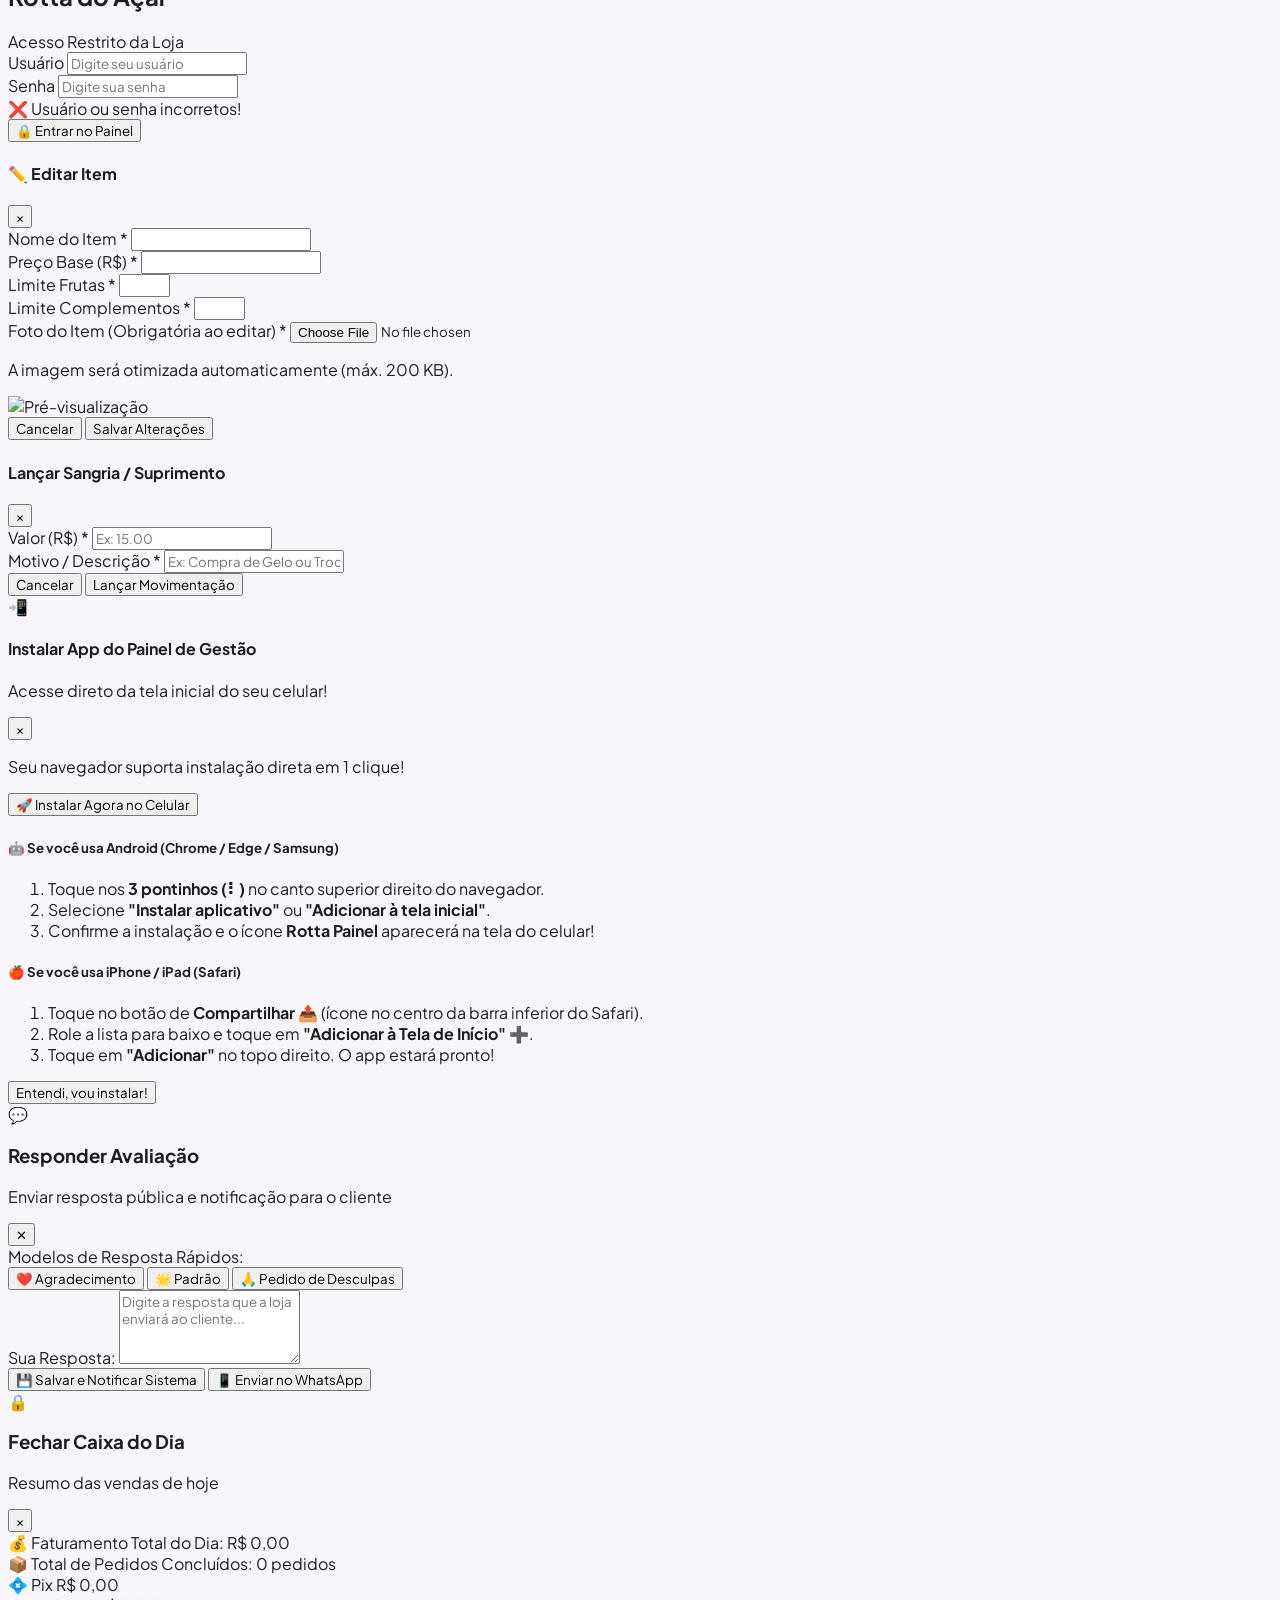
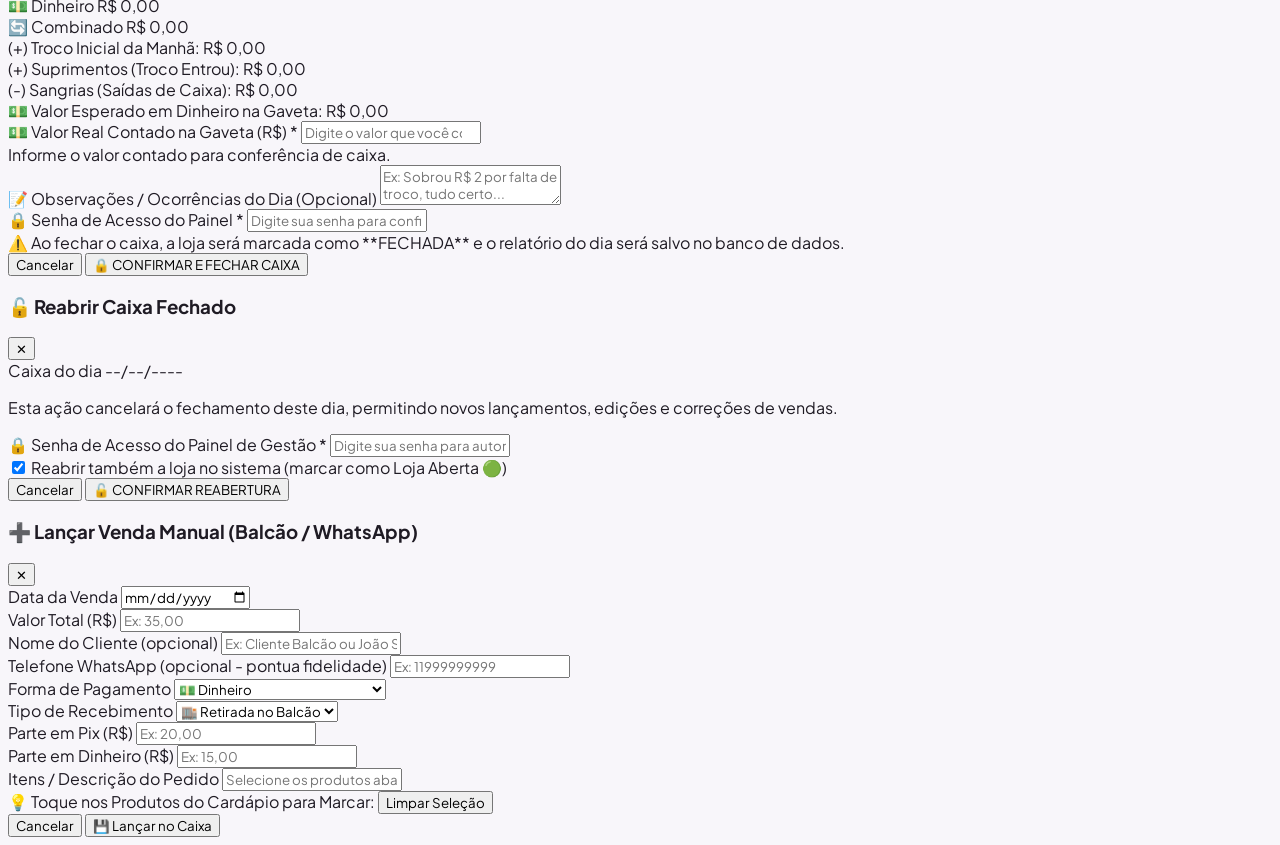
==== commit 169ae084: "feat: funcionalidade de reabrir caixa fechado com exigencia de senha do painel (v109)" ====
--- a/painel.html
+++ b/painel.html
@@ -1871,11 +1871,51 @@
     </div>
   </div>
 
+  <!-- MODAL: REABRIR CAIXA FECHADO -->
+  <div id="reopen-caixa-modal" class="hidden fixed inset-0 bg-black/70 backdrop-blur-sm z-50 flex items-center justify-center p-4">
+    <div class="bg-white rounded-3xl max-w-md w-full p-6 shadow-2xl space-y-4 border border-amber-100 animate-in fade-in zoom-in duration-200">
+      <div class="flex items-center justify-between border-b border-gray-100 pb-3">
+        <h3 class="font-extrabold text-base text-acai-900 flex items-center gap-2">
+          <span>🔓</span> Reabrir Caixa Fechado
+        </h3>
+        <button onclick="closeReopenCaixaModal()" class="text-gray-400 hover:text-gray-600 text-lg font-bold p-1">✕</button>
+      </div>
+
+      <input type="hidden" id="reopen-caixa-target-date">
+
+      <div class="bg-amber-50 p-3.5 rounded-2xl border border-amber-200 text-xs space-y-1">
+        <span class="font-extrabold text-amber-950 block text-sm" id="reopen-caixa-date-label">Caixa do dia --/--/----</span>
+        <p class="text-amber-900 font-medium">Esta ação cancelará o fechamento deste dia, permitindo novos lançamentos, edições e correções de vendas.</p>
+      </div>
+
+      <form onsubmit="handleConfirmReopenCaixa(event)" class="space-y-4 text-xs">
+        <div>
+          <label class="block font-bold text-gray-800 mb-1">🔒 Senha de Acesso do Painel de Gestão *</label>
+          <input id="reopen-caixa-password" type="password" placeholder="Digite sua senha para autorizar a reabertura" class="w-full px-3.5 py-2.5 rounded-xl border border-gray-300 font-bold focus:outline-none focus:border-acai-700" required>
+        </div>
+
+        <div class="flex items-center space-x-2 bg-purple-50 p-3 rounded-xl border border-purple-100">
+          <input type="checkbox" id="reopen-caixa-reopen-store" checked class="w-4 h-4 rounded text-acai-800 focus:ring-acai-700 cursor-pointer">
+          <label for="reopen-caixa-reopen-store" class="font-extrabold text-acai-950 cursor-pointer">Reabrir também a loja no sistema (marcar como Loja Aberta 🟢)</label>
+        </div>
+
+        <div class="flex items-center justify-end space-x-3 pt-2 border-t border-gray-100">
+          <button type="button" onclick="closeReopenCaixaModal()" class="px-4 py-2.5 rounded-xl border border-gray-300 text-gray-700 font-bold hover:bg-gray-50">
+            Cancelar
+          </button>
+          <button type="submit" class="px-5 py-2.5 rounded-xl bg-amber-500 hover:bg-amber-600 text-slate-950 font-black shadow-lg transition flex items-center space-x-1.5">
+            <span>🔓 CONFIRMAR REABERTURA</span>
+          </button>
+        </div>
+      </form>
+    </div>
+  </div>
+
   <script src="https://www.gstatic.com/firebasejs/9.23.0/firebase-app-compat.js"></script>
   <script src="https://www.gstatic.com/firebasejs/9.23.0/firebase-database-compat.js"></script>
 
-  <script src="js/store.js?v=104"></script>
-  <script src="js/painel.js?v=104"></script>
+  <script src="js/store.js?v=109"></script>
+  <script src="js/painel.js?v=109"></script>
   <script>
     let deferredInstallPrompt = null;
     window.addEventListener('beforeinstallprompt', (e) => {
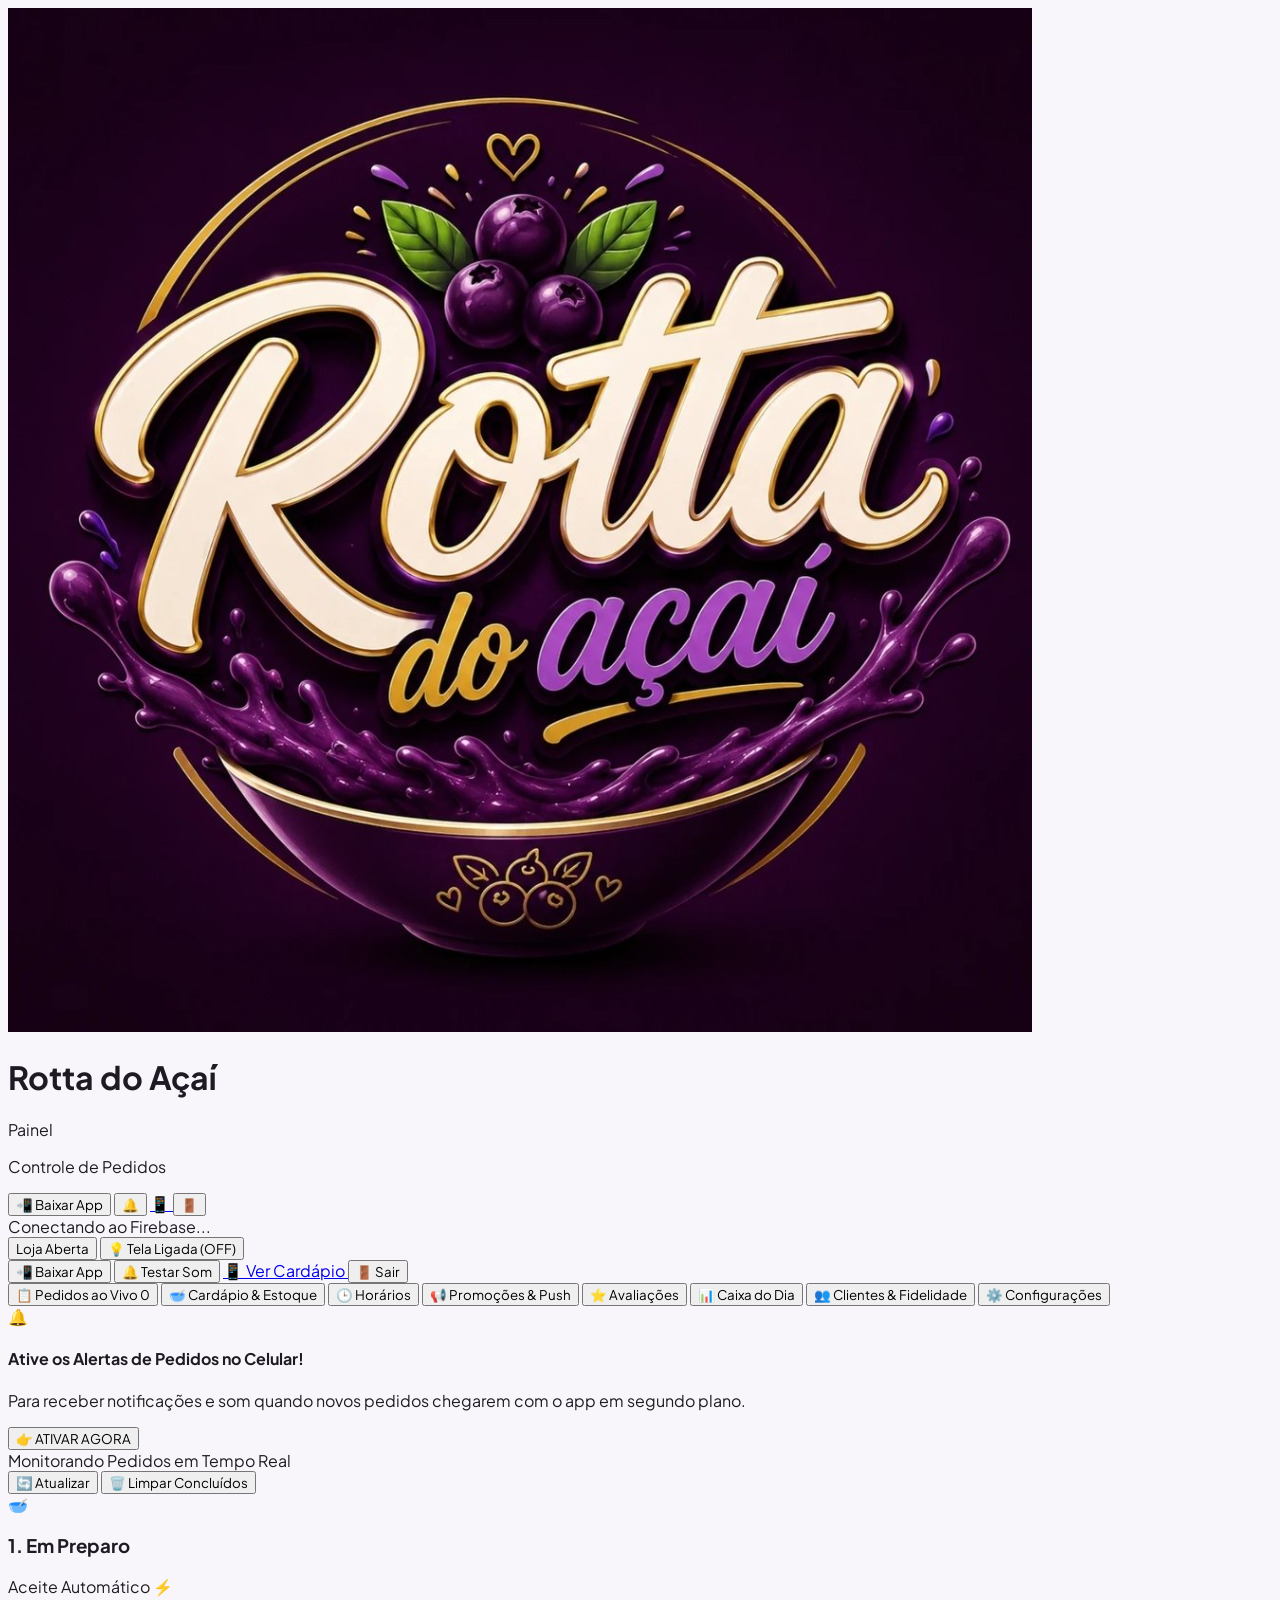
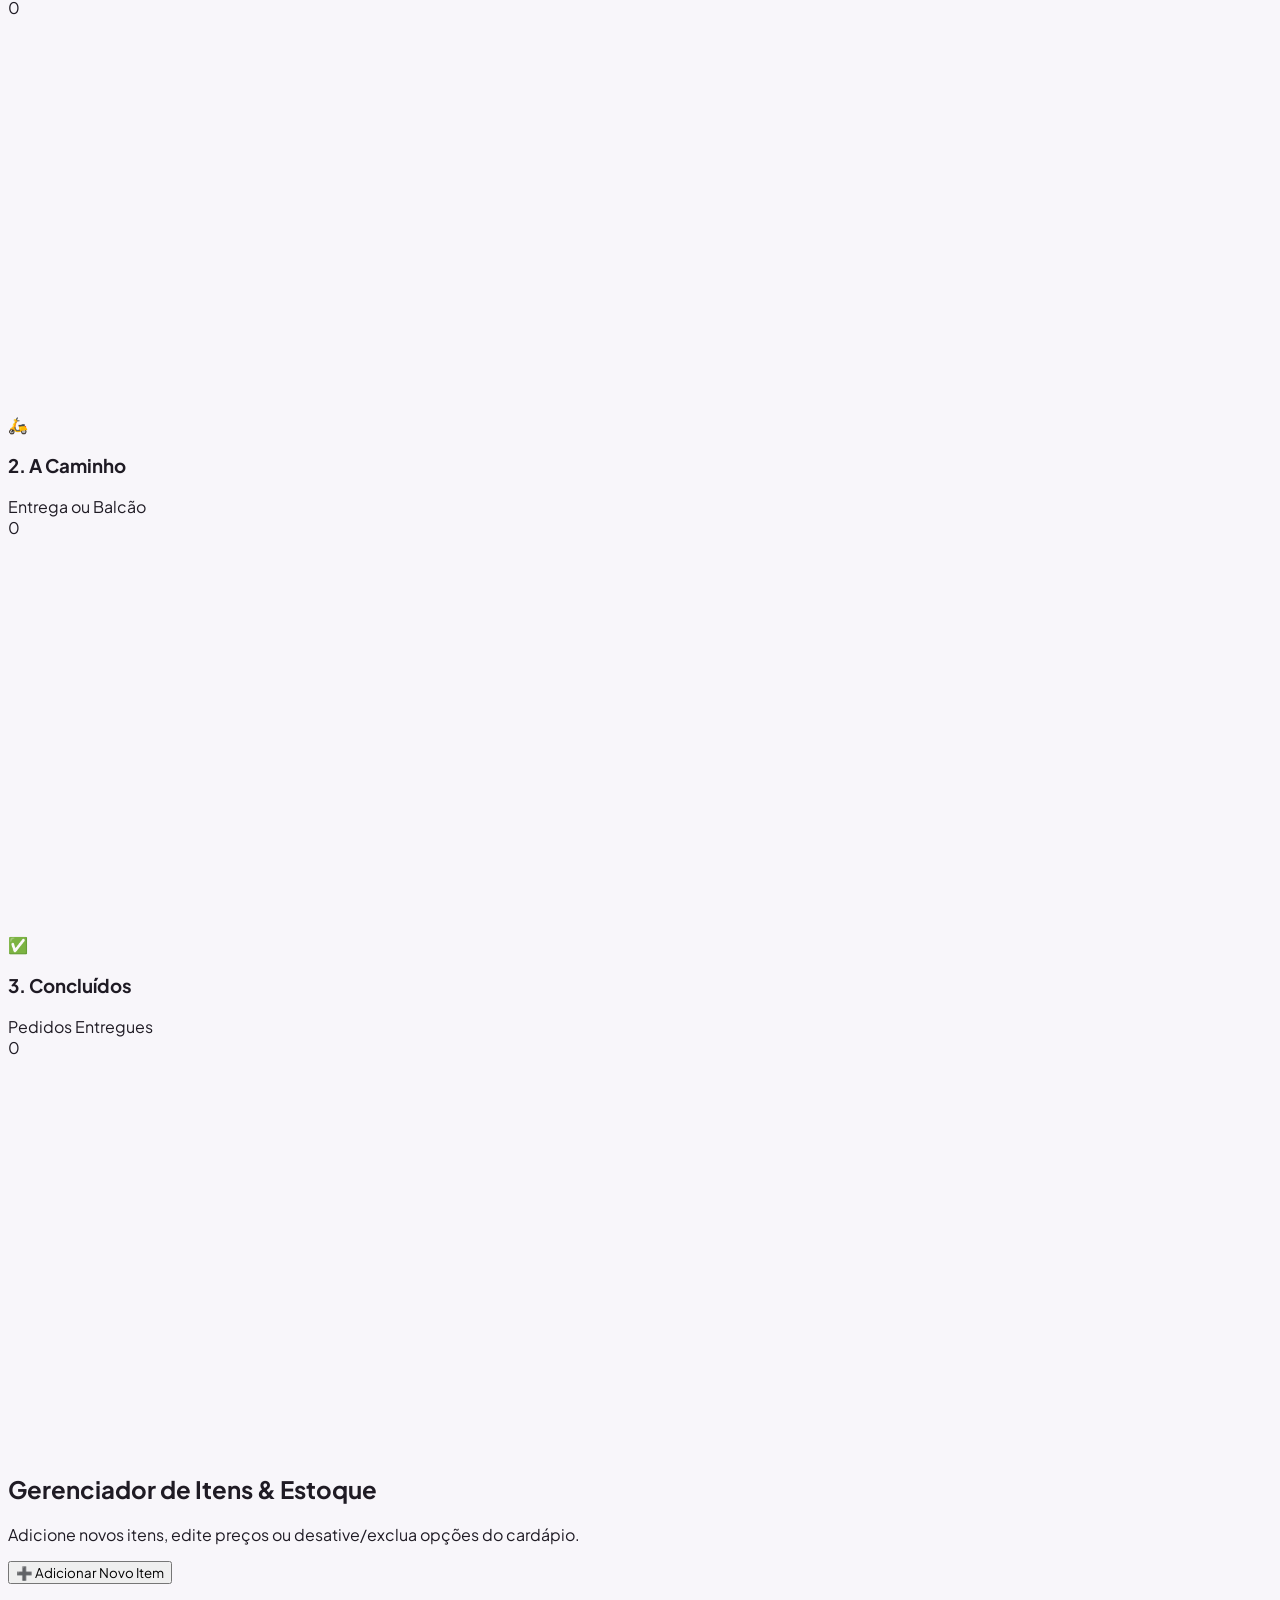
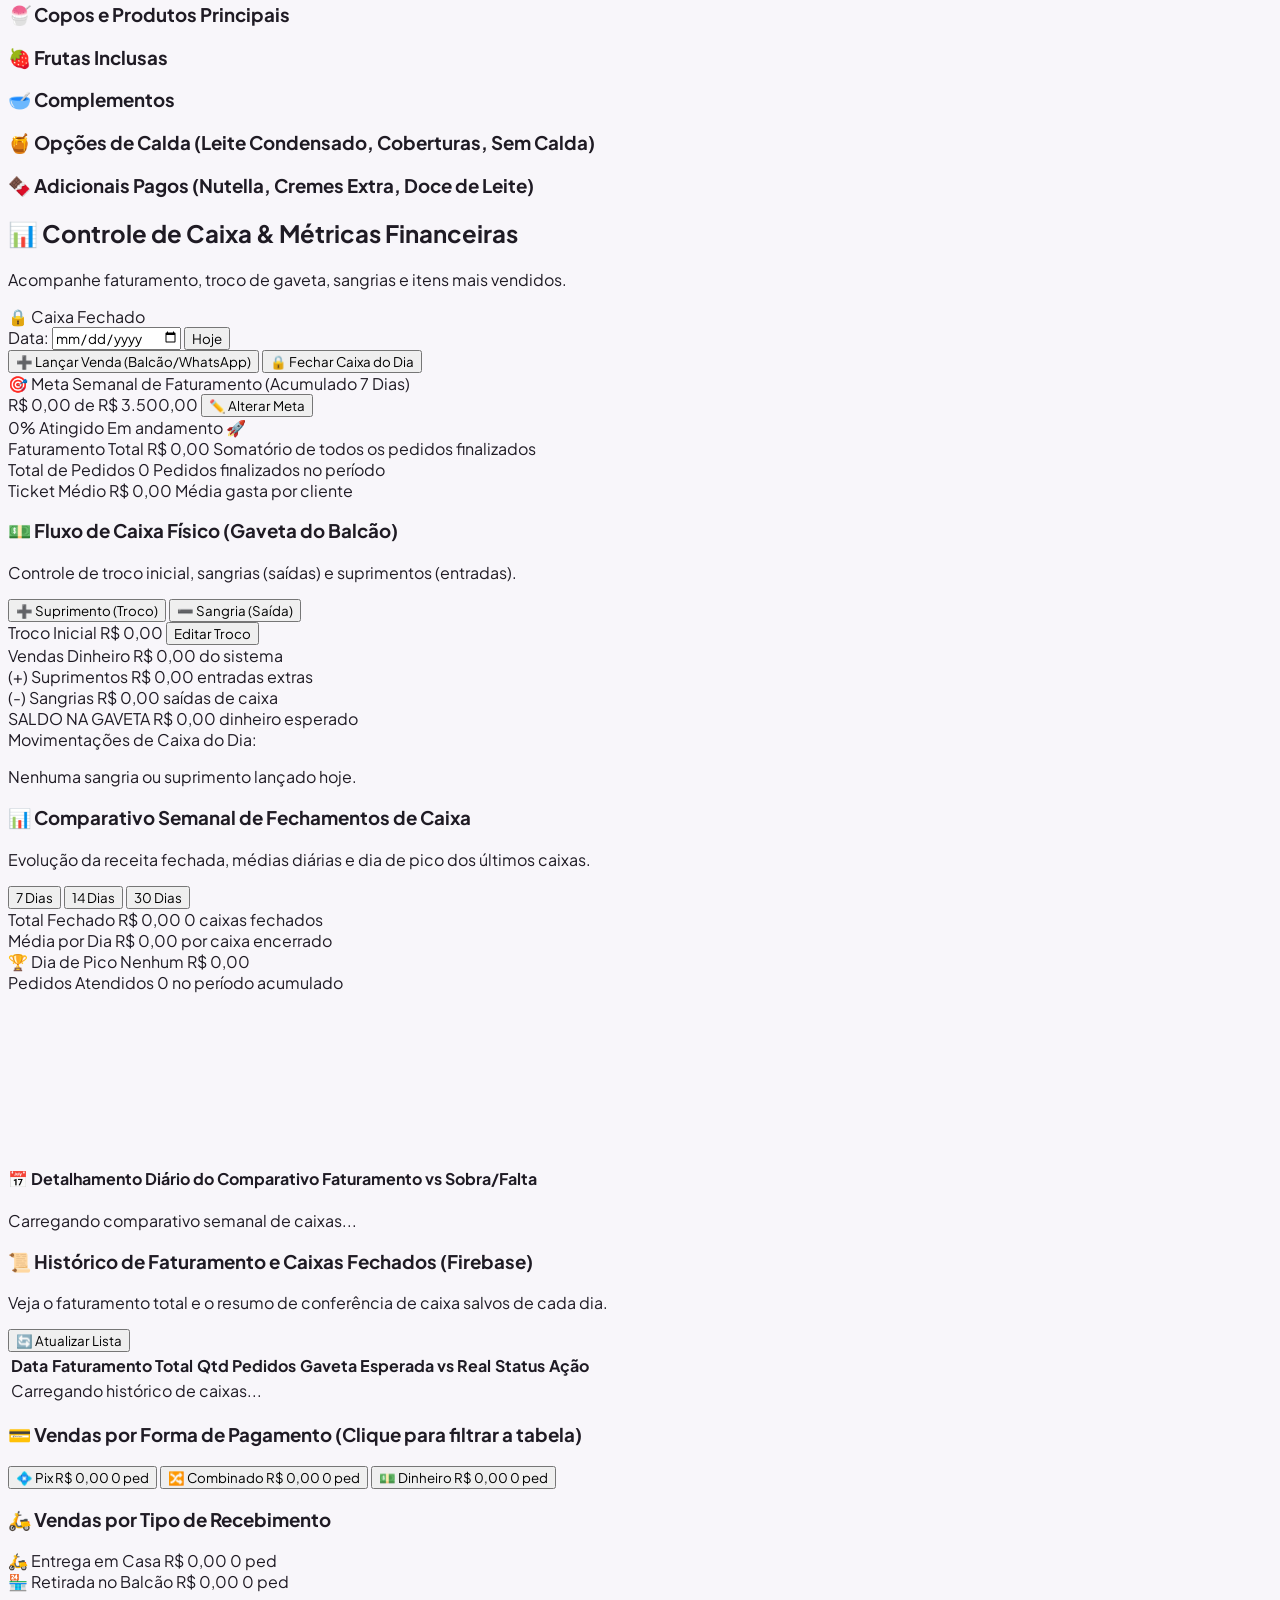
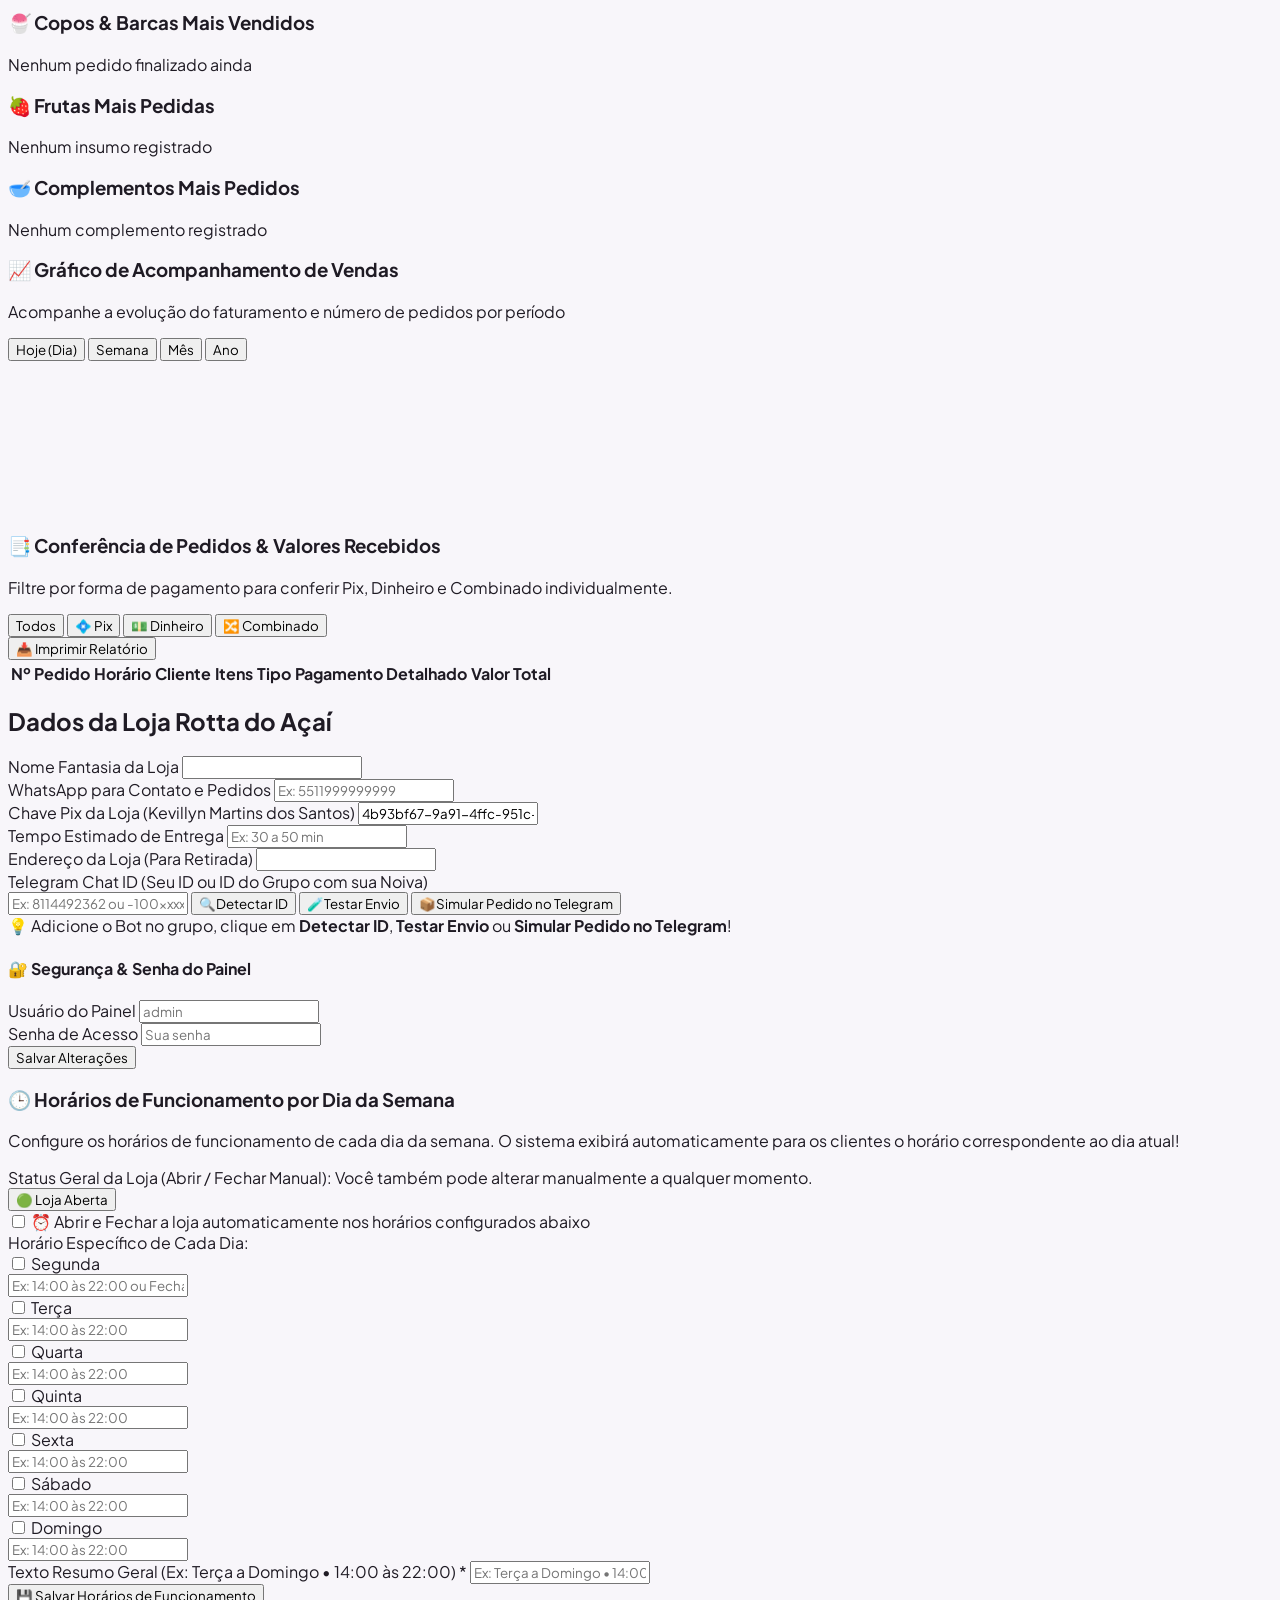
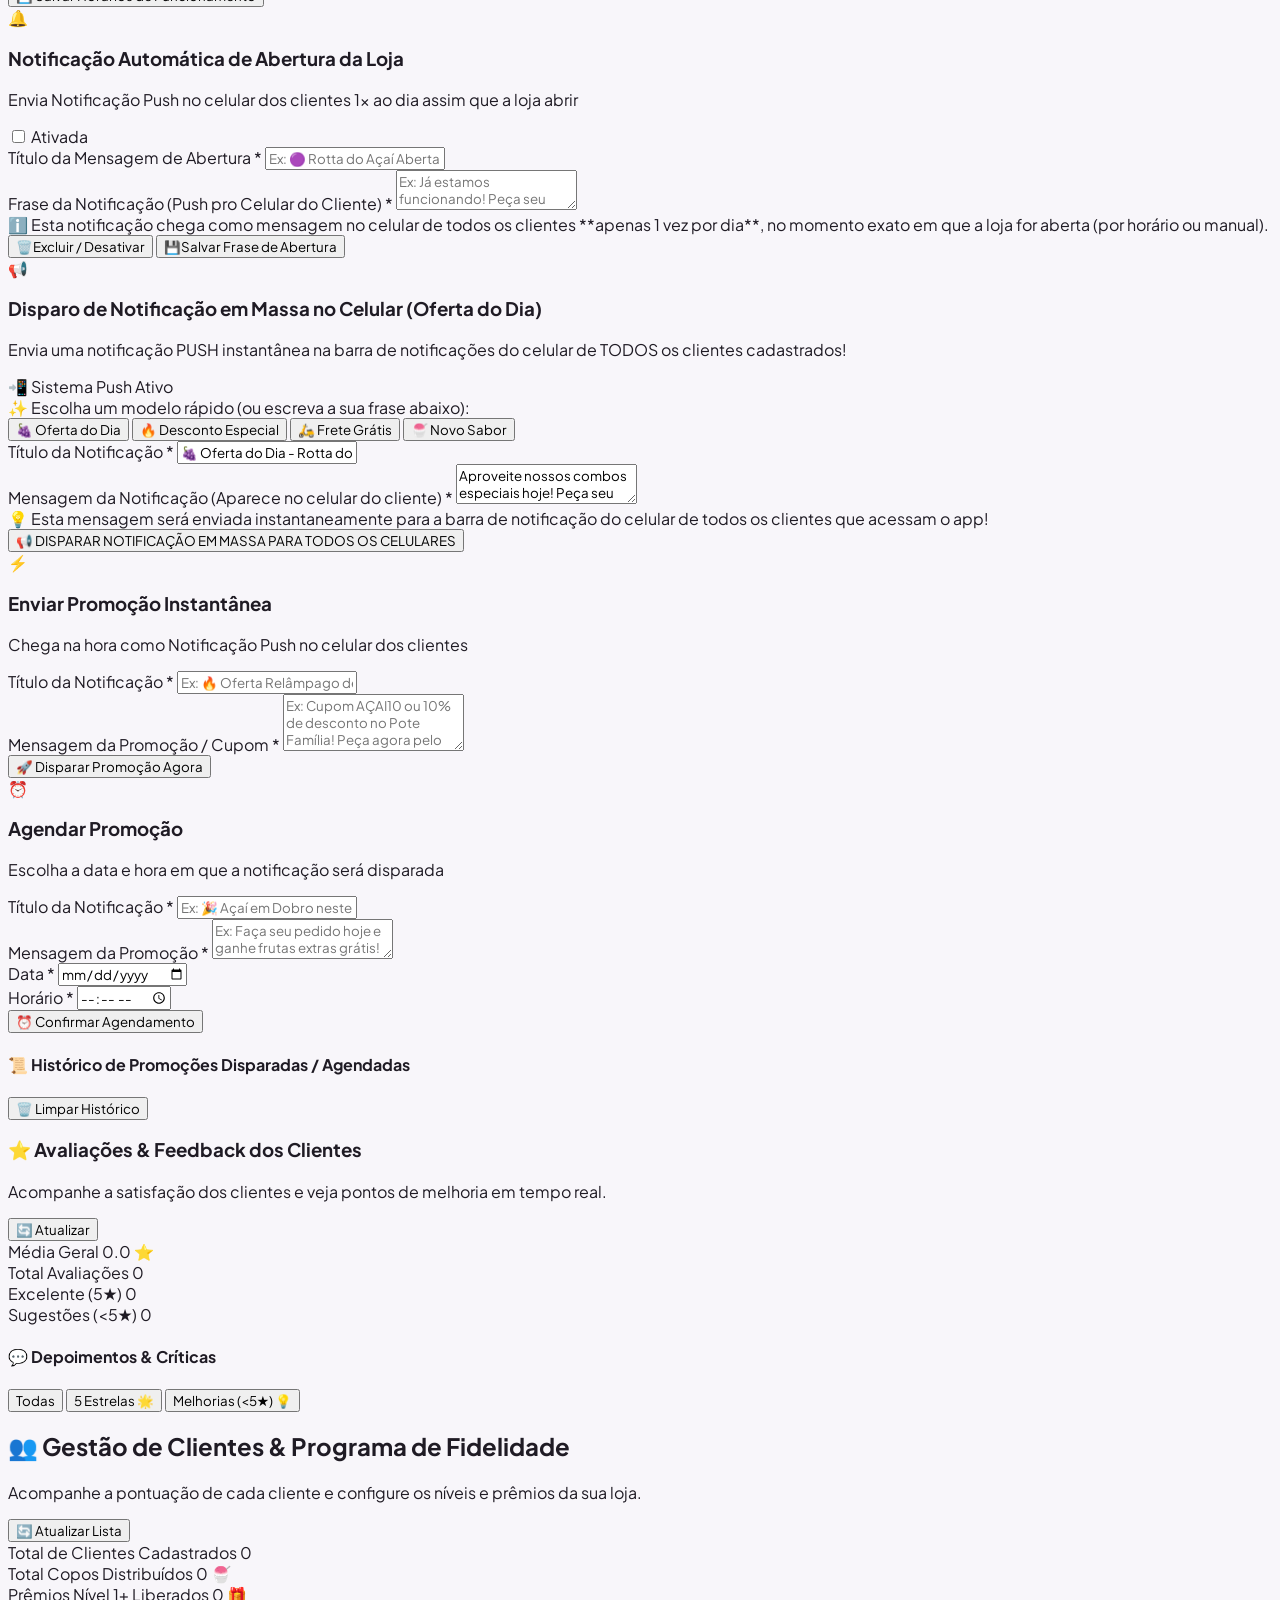
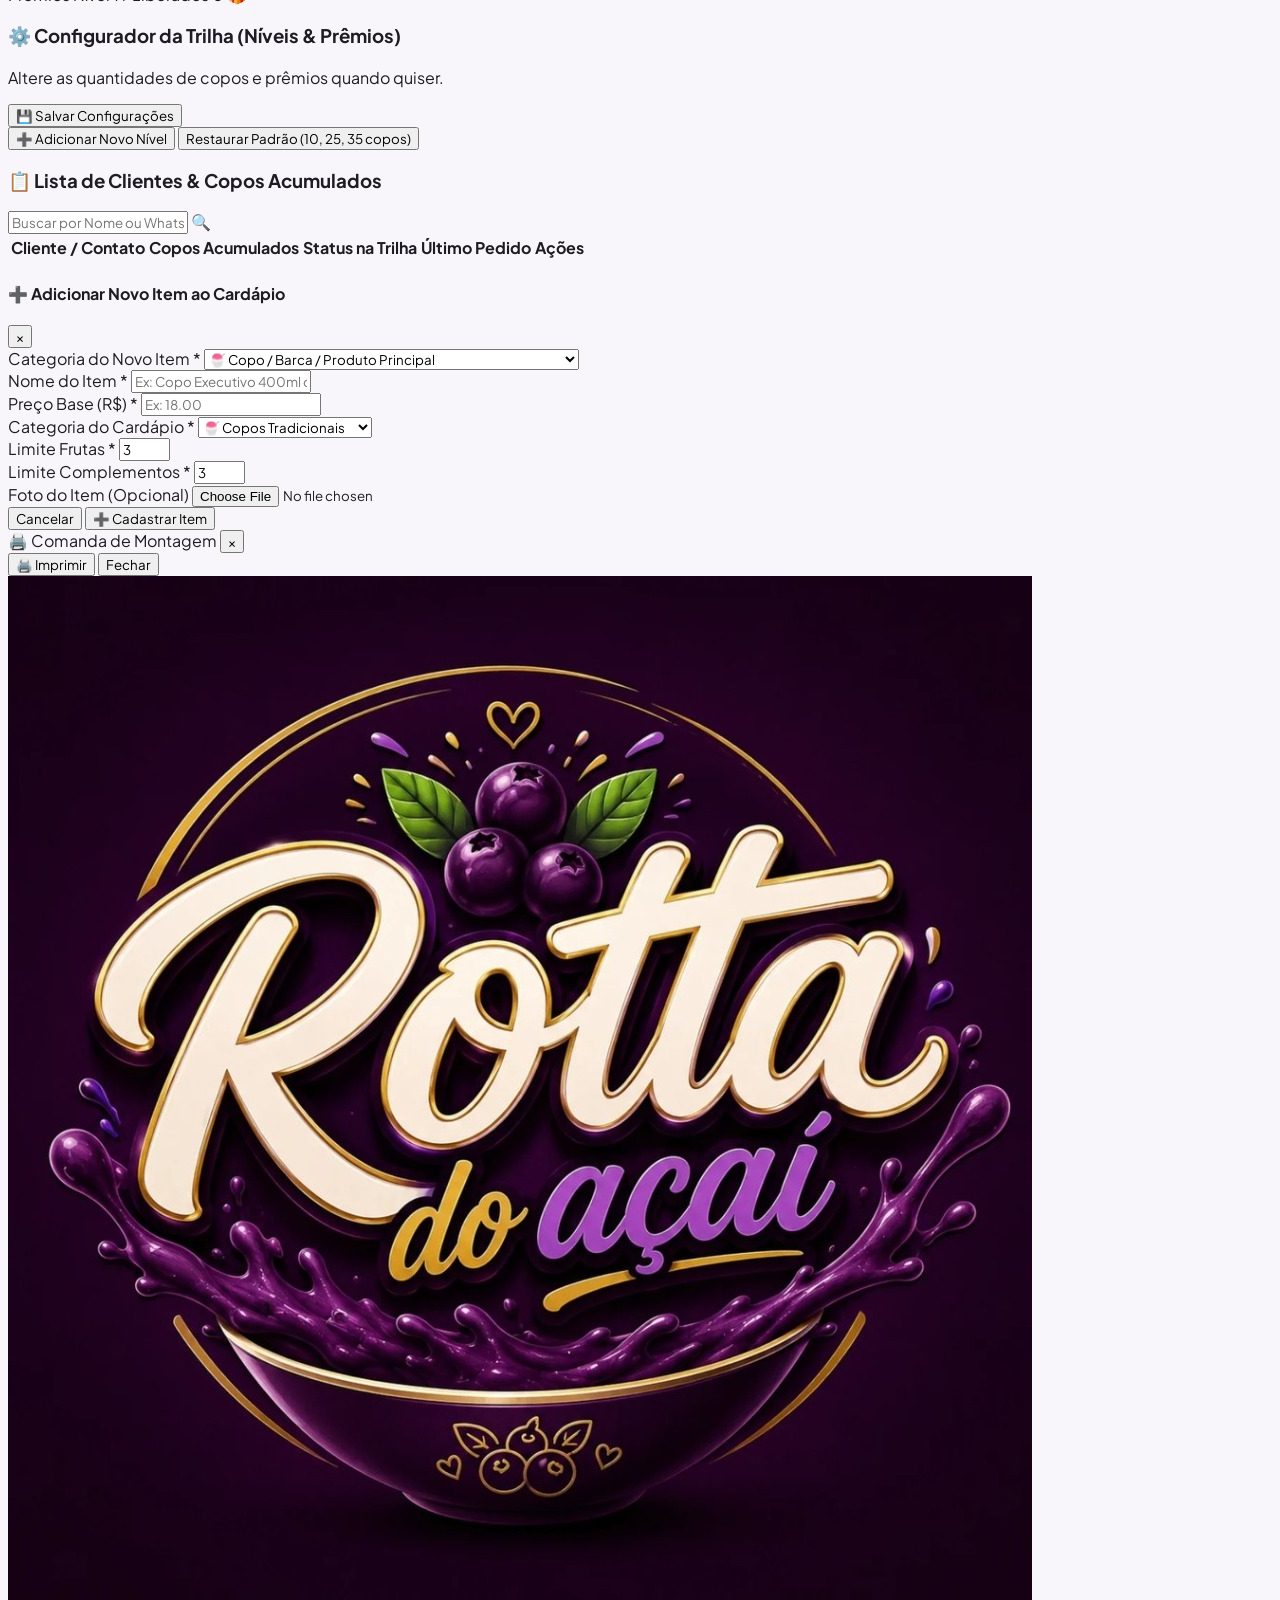
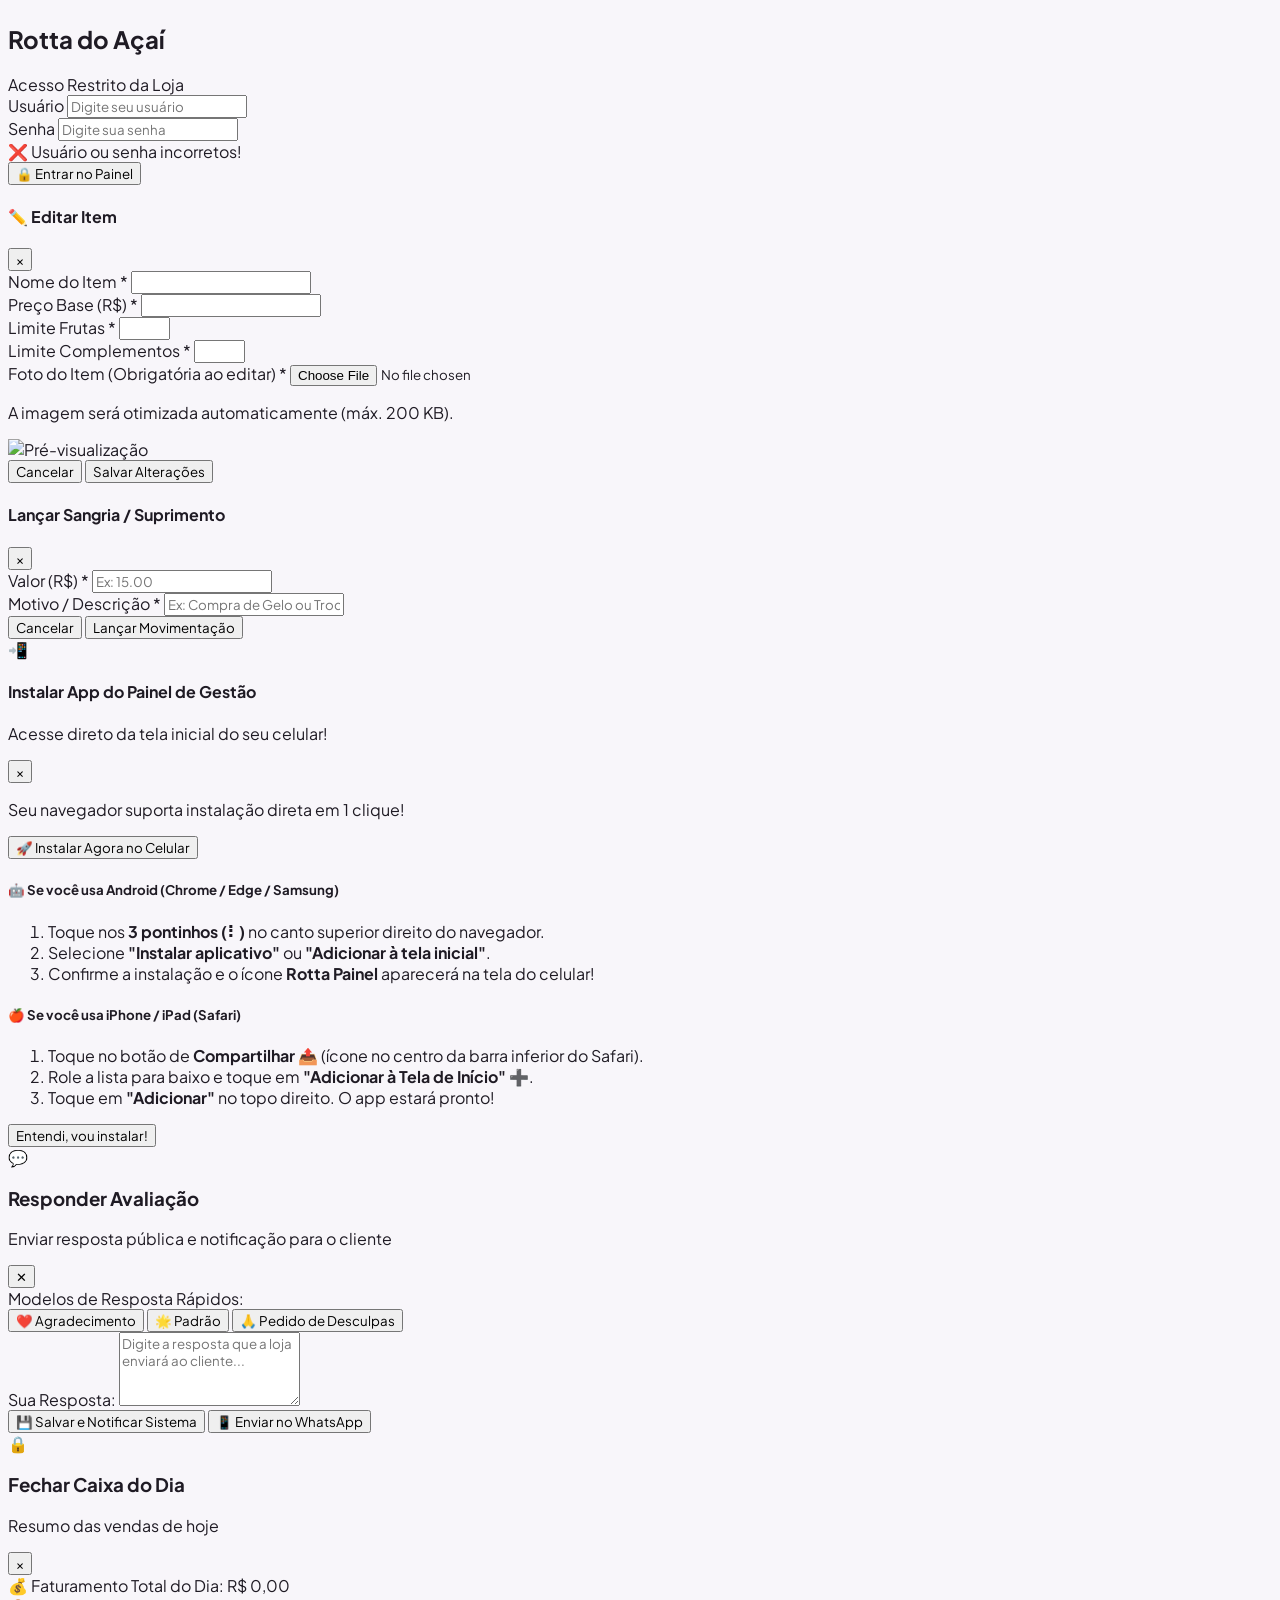
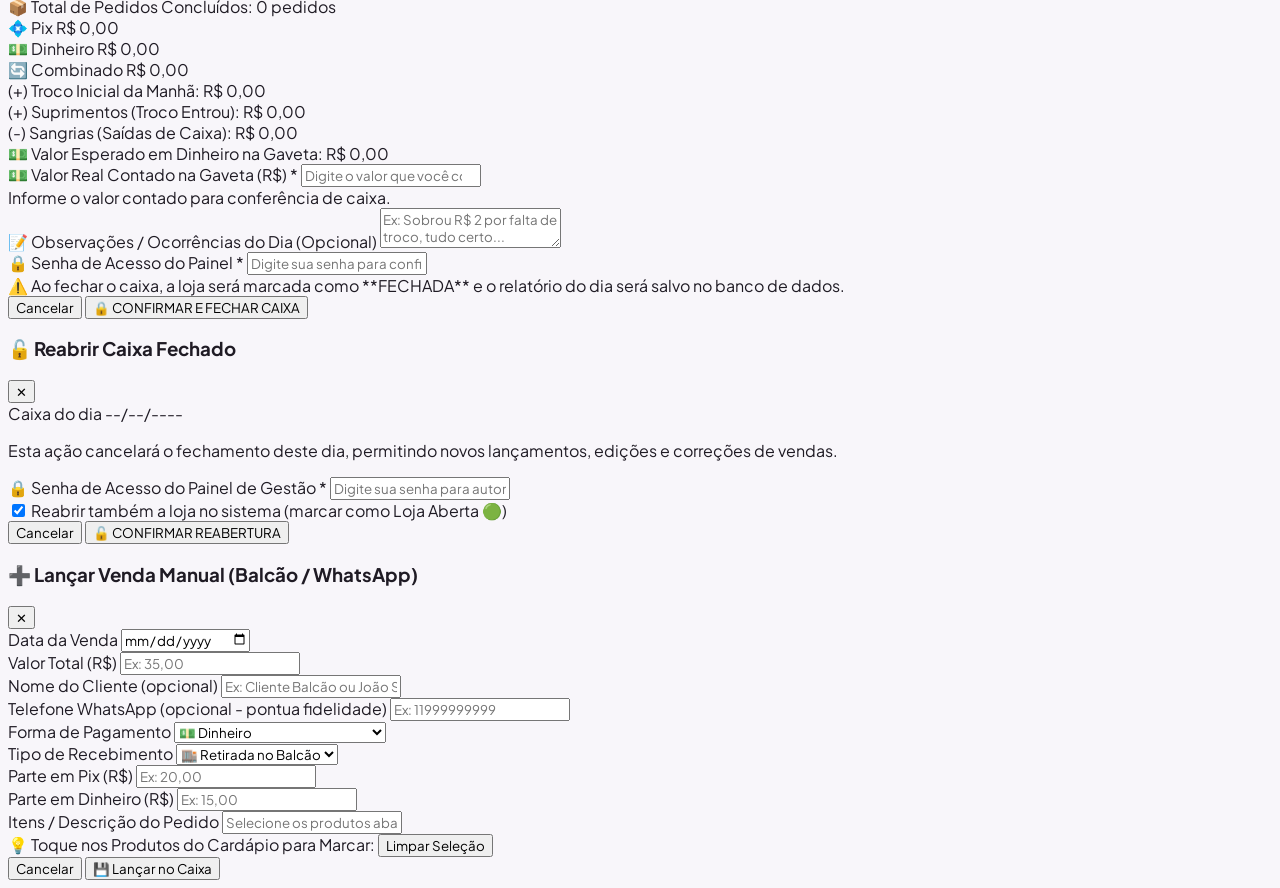
==== commit 302db634: "feat: adicionar categoria Adicional Pago (Nutella, Cremes Extra) no estoque, painel e customizador d" ====
--- a/painel.html
+++ b/painel.html
@@ -291,6 +291,13 @@
             </h3>
             <div id="stock-caldas-list" class="grid grid-cols-1 sm:grid-cols-2 lg:grid-cols-3 gap-3"></div>
           </div>
+
+          <div class="pt-4 border-t border-gray-100">
+            <h3 class="text-xs font-bold uppercase tracking-wider text-rose-800 mb-3 flex items-center gap-1.5">
+              <span>🍫</span> Adicionais Pagos (Nutella, Cremes Extra, Doce de Leite)
+            </h3>
+            <div id="stock-paid-addons-list" class="grid grid-cols-1 sm:grid-cols-2 lg:grid-cols-3 gap-3"></div>
+          </div>
         </div>
       </div>
     </div>
@@ -1241,6 +1248,7 @@
           <label class="block font-bold text-gray-700 mb-1">Categoria do Novo Item *</label>
           <select id="new-item-type" onchange="toggleNewItemFields()" class="w-full px-3 py-2 rounded-xl border border-gray-300 focus:outline-none focus:border-acai-700 bg-white font-bold text-acai-900">
             <option value="product">🍧 Copo / Barca / Produto Principal</option>
+            <option value="paidAddon">🍫 Adicional Pago (Nutella, Cremes Extra, Doce de Leite)</option>
             <option value="fruit">🍓 Fruta Inclusa</option>
             <option value="topping">🥣 Acompanhamento / Complemento</option>
             <option value="calda">🍯 Opção de Calda (Leite Condensado, Cobertura)</option>
@@ -1914,8 +1922,8 @@
   <script src="https://www.gstatic.com/firebasejs/9.23.0/firebase-app-compat.js"></script>
   <script src="https://www.gstatic.com/firebasejs/9.23.0/firebase-database-compat.js"></script>
 
-  <script src="js/store.js?v=109"></script>
-  <script src="js/painel.js?v=109"></script>
+  <script src="js/store.js?v=111"></script>
+  <script src="js/painel.js?v=111"></script>
   <script>
     let deferredInstallPrompt = null;
     window.addEventListener('beforeinstallprompt', (e) => {
